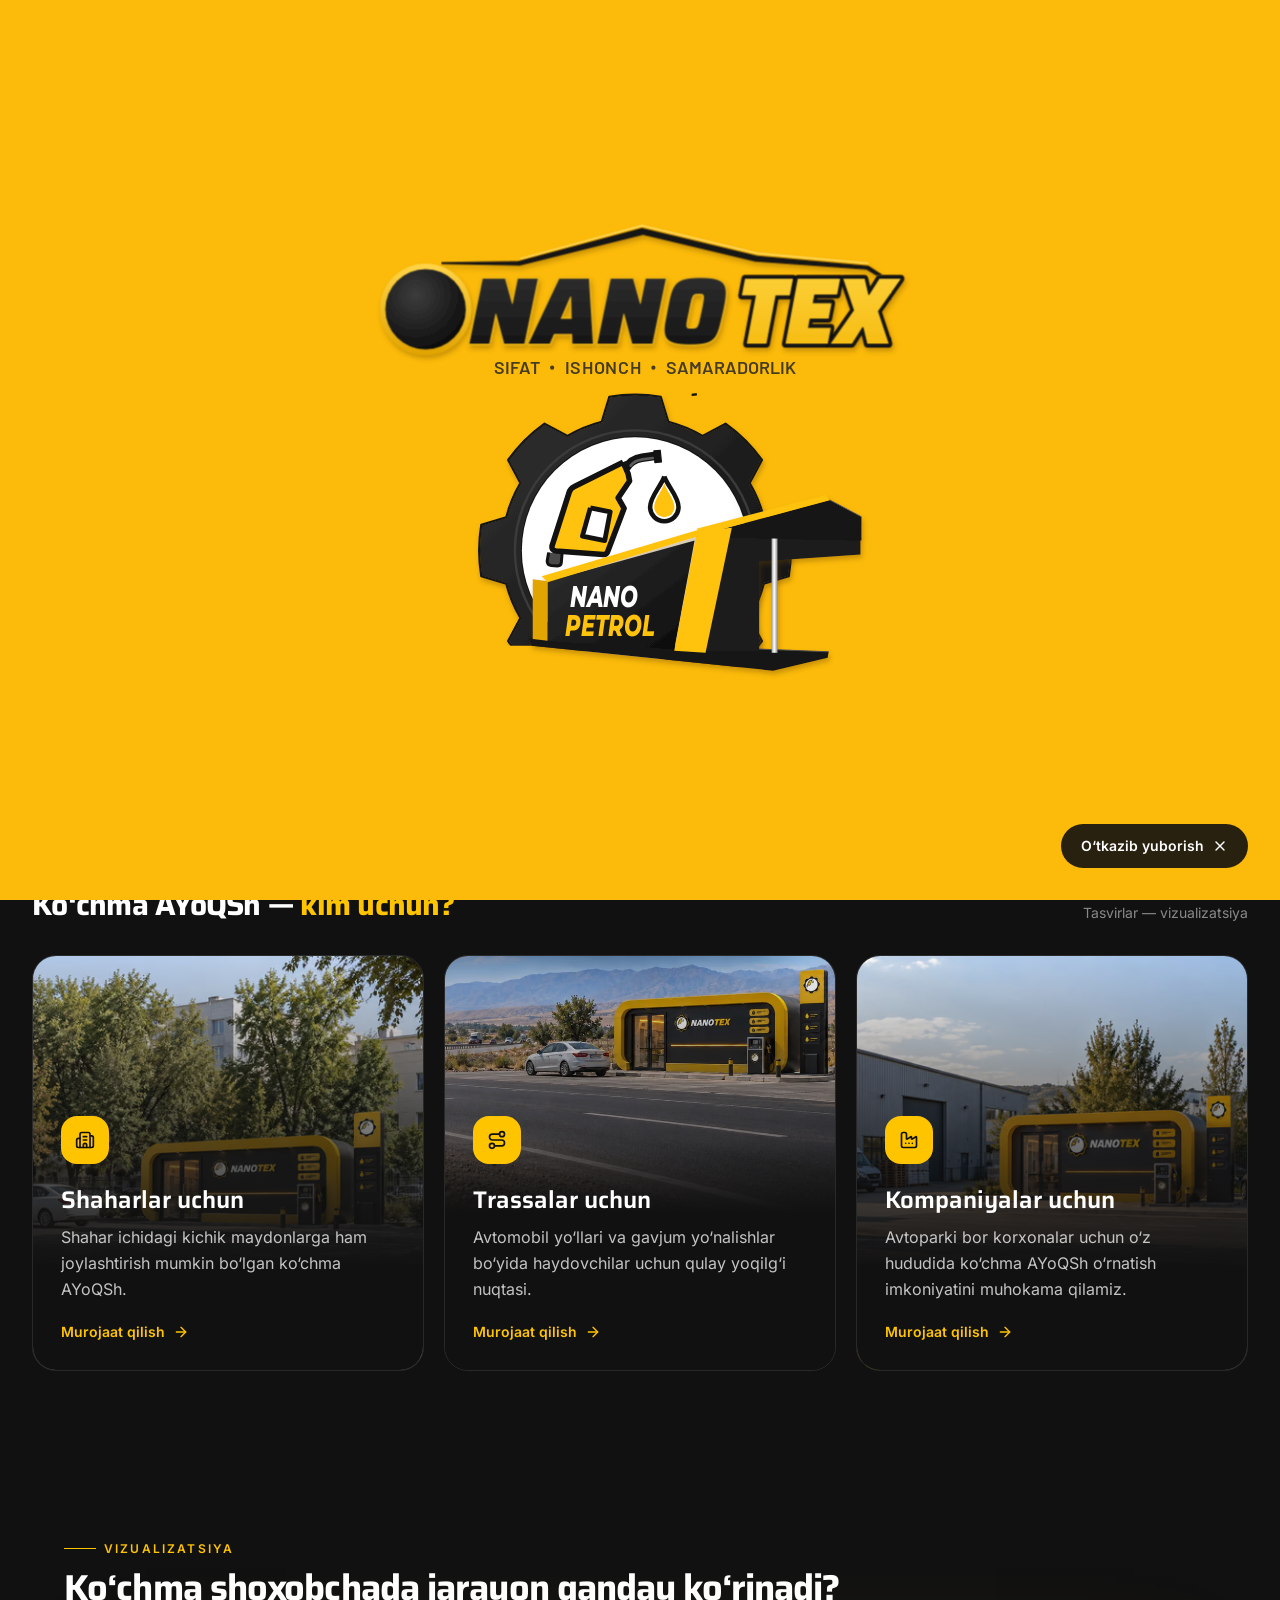
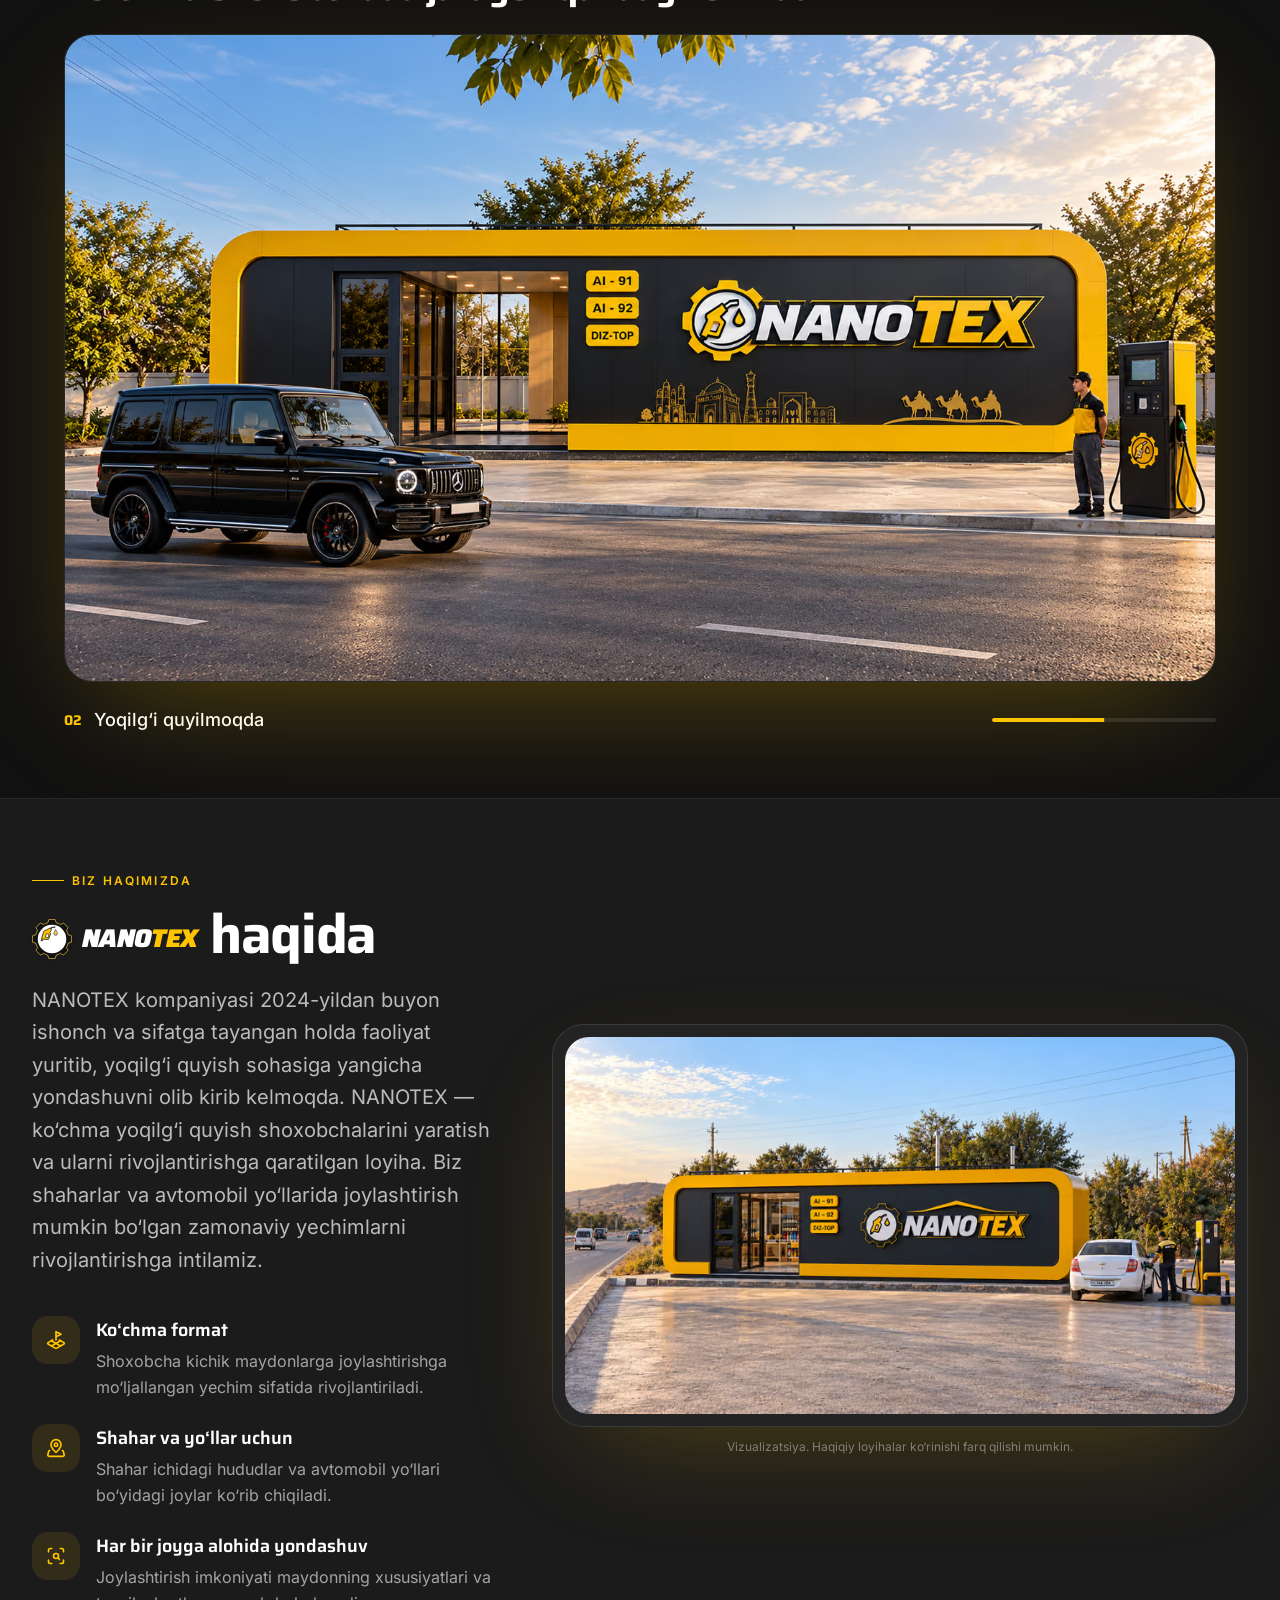
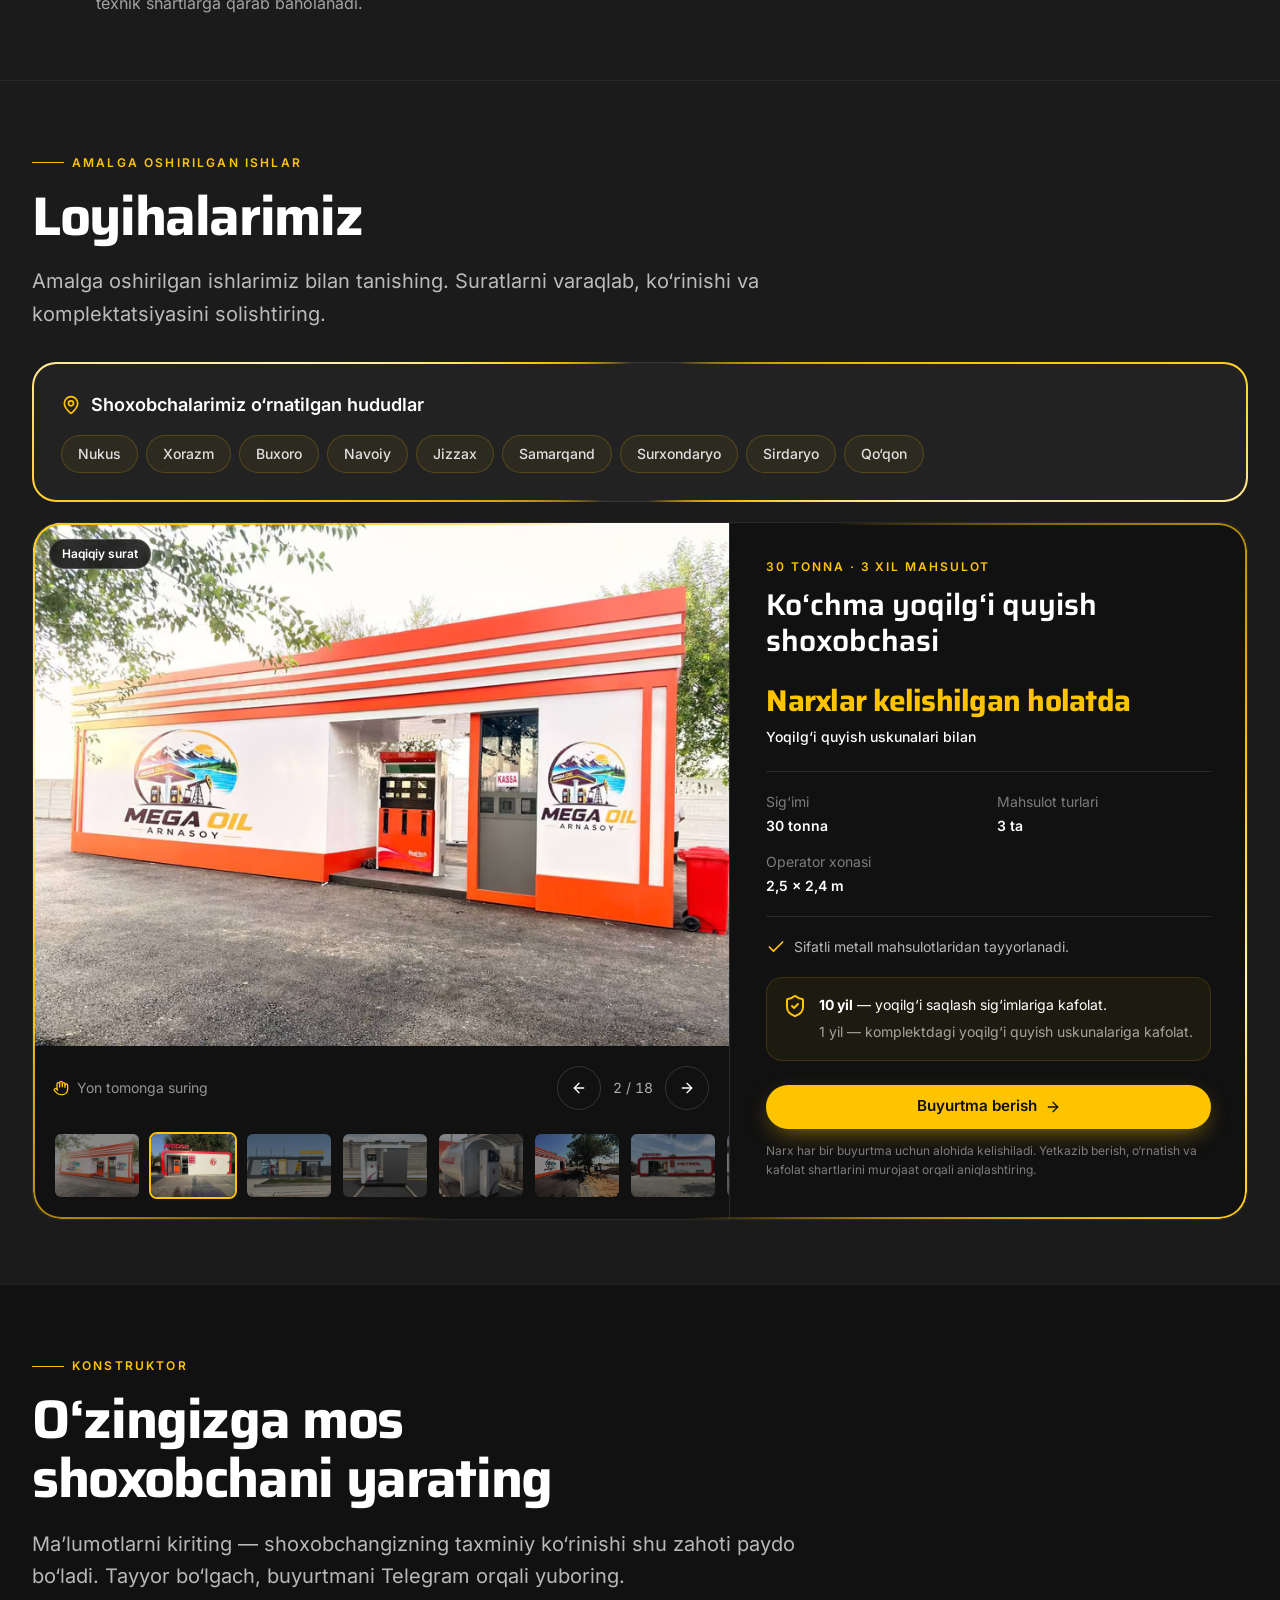
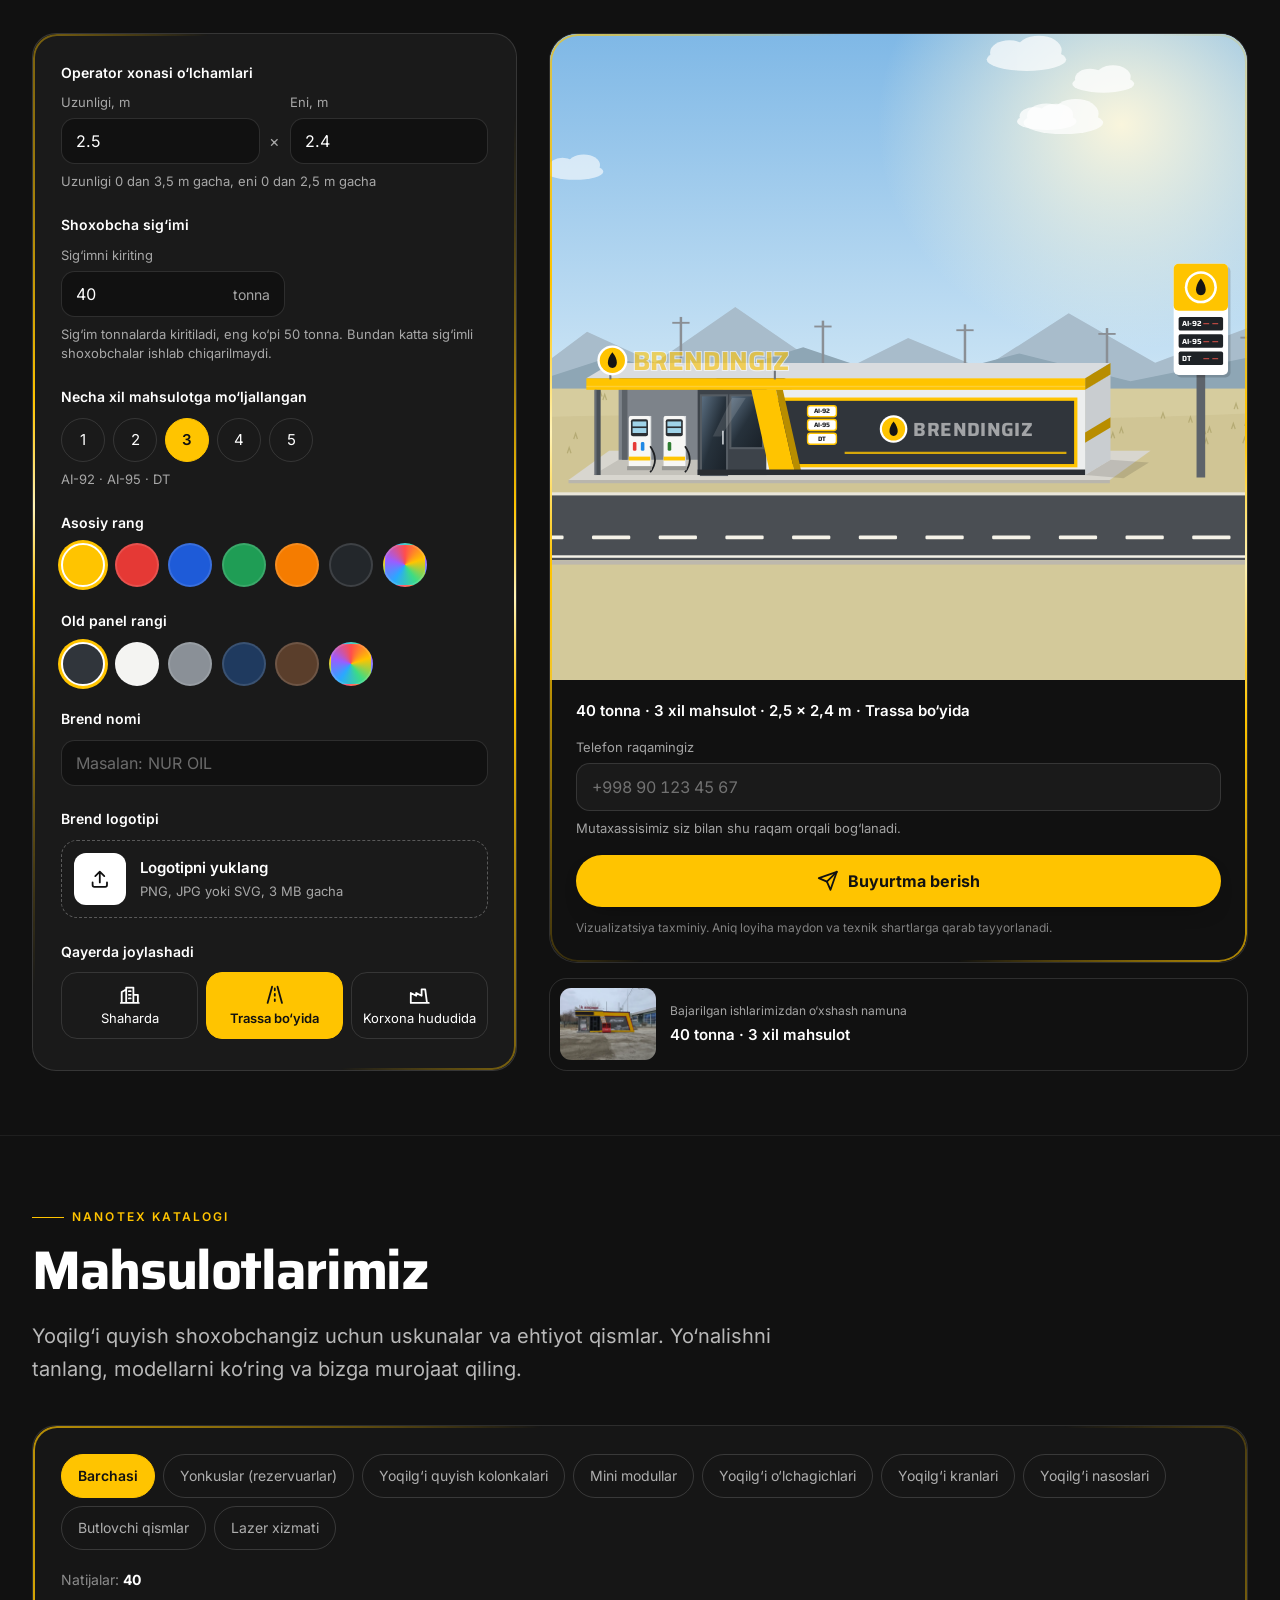
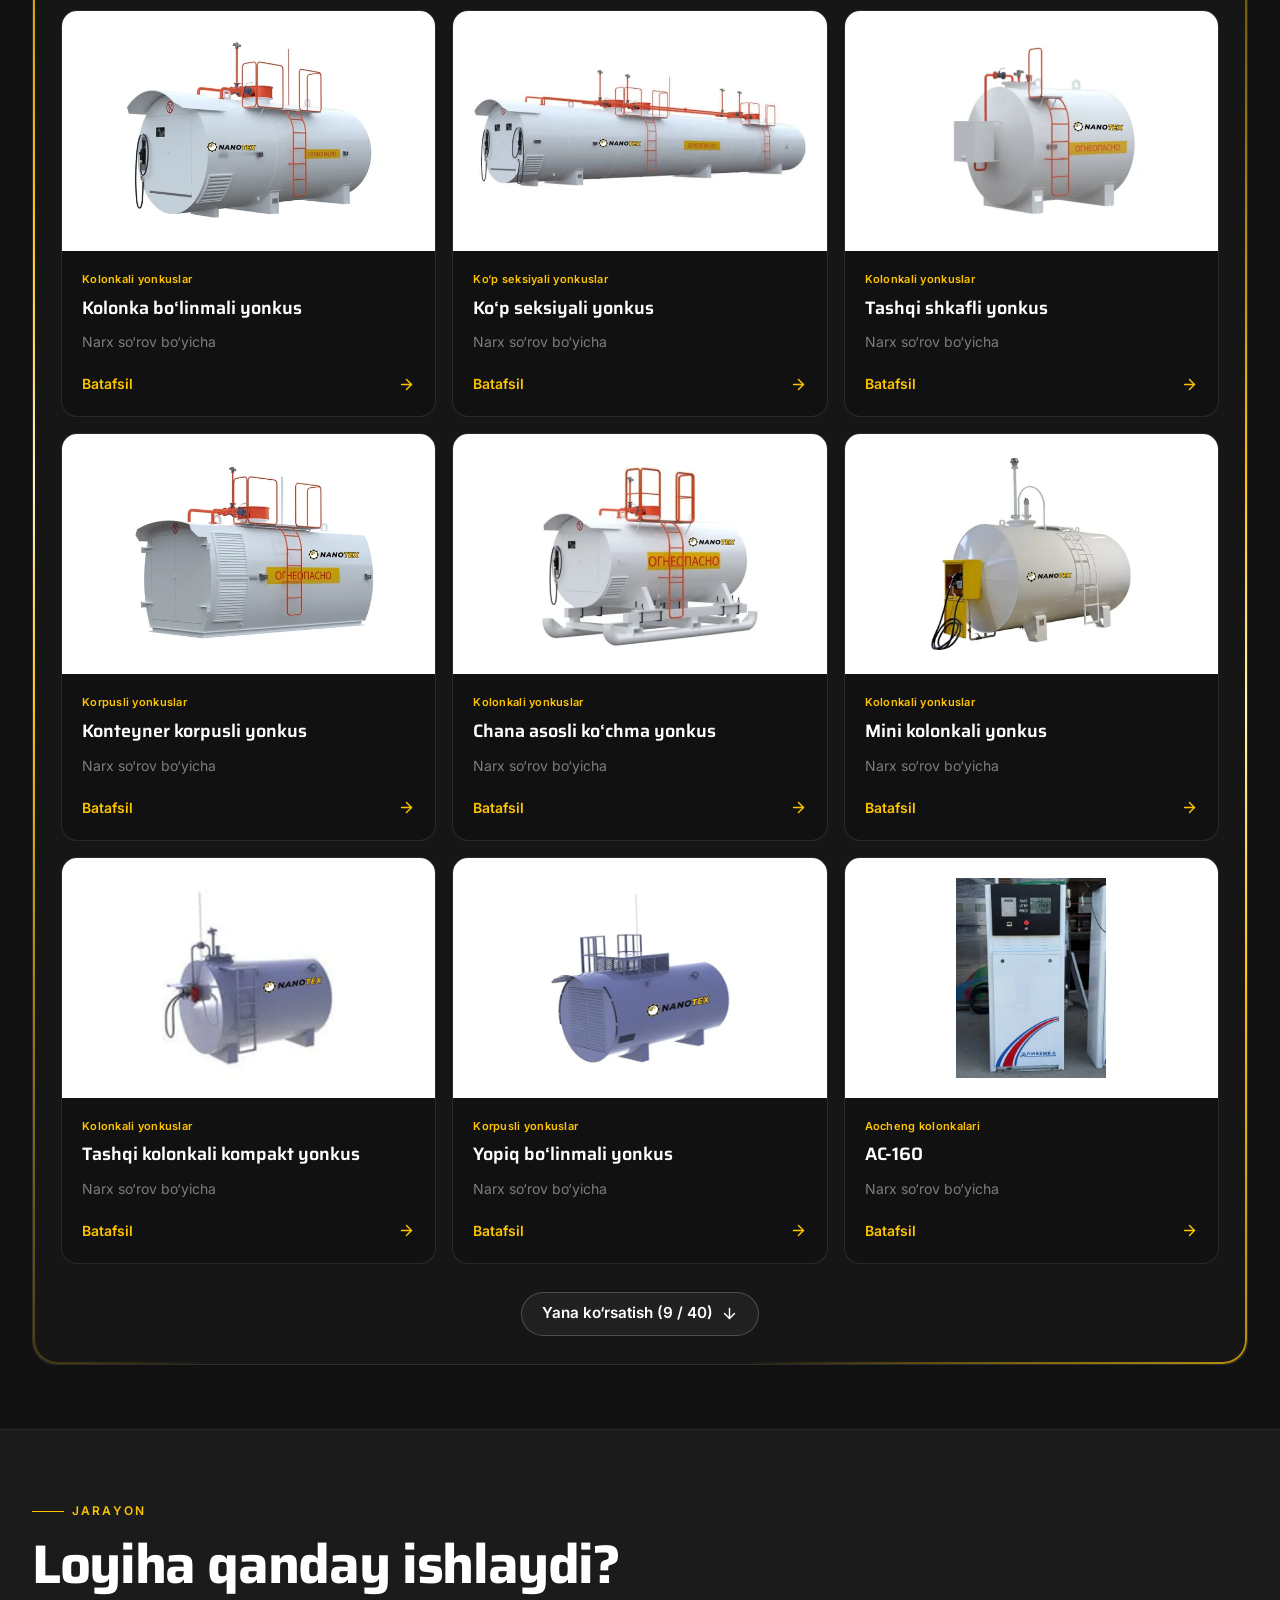
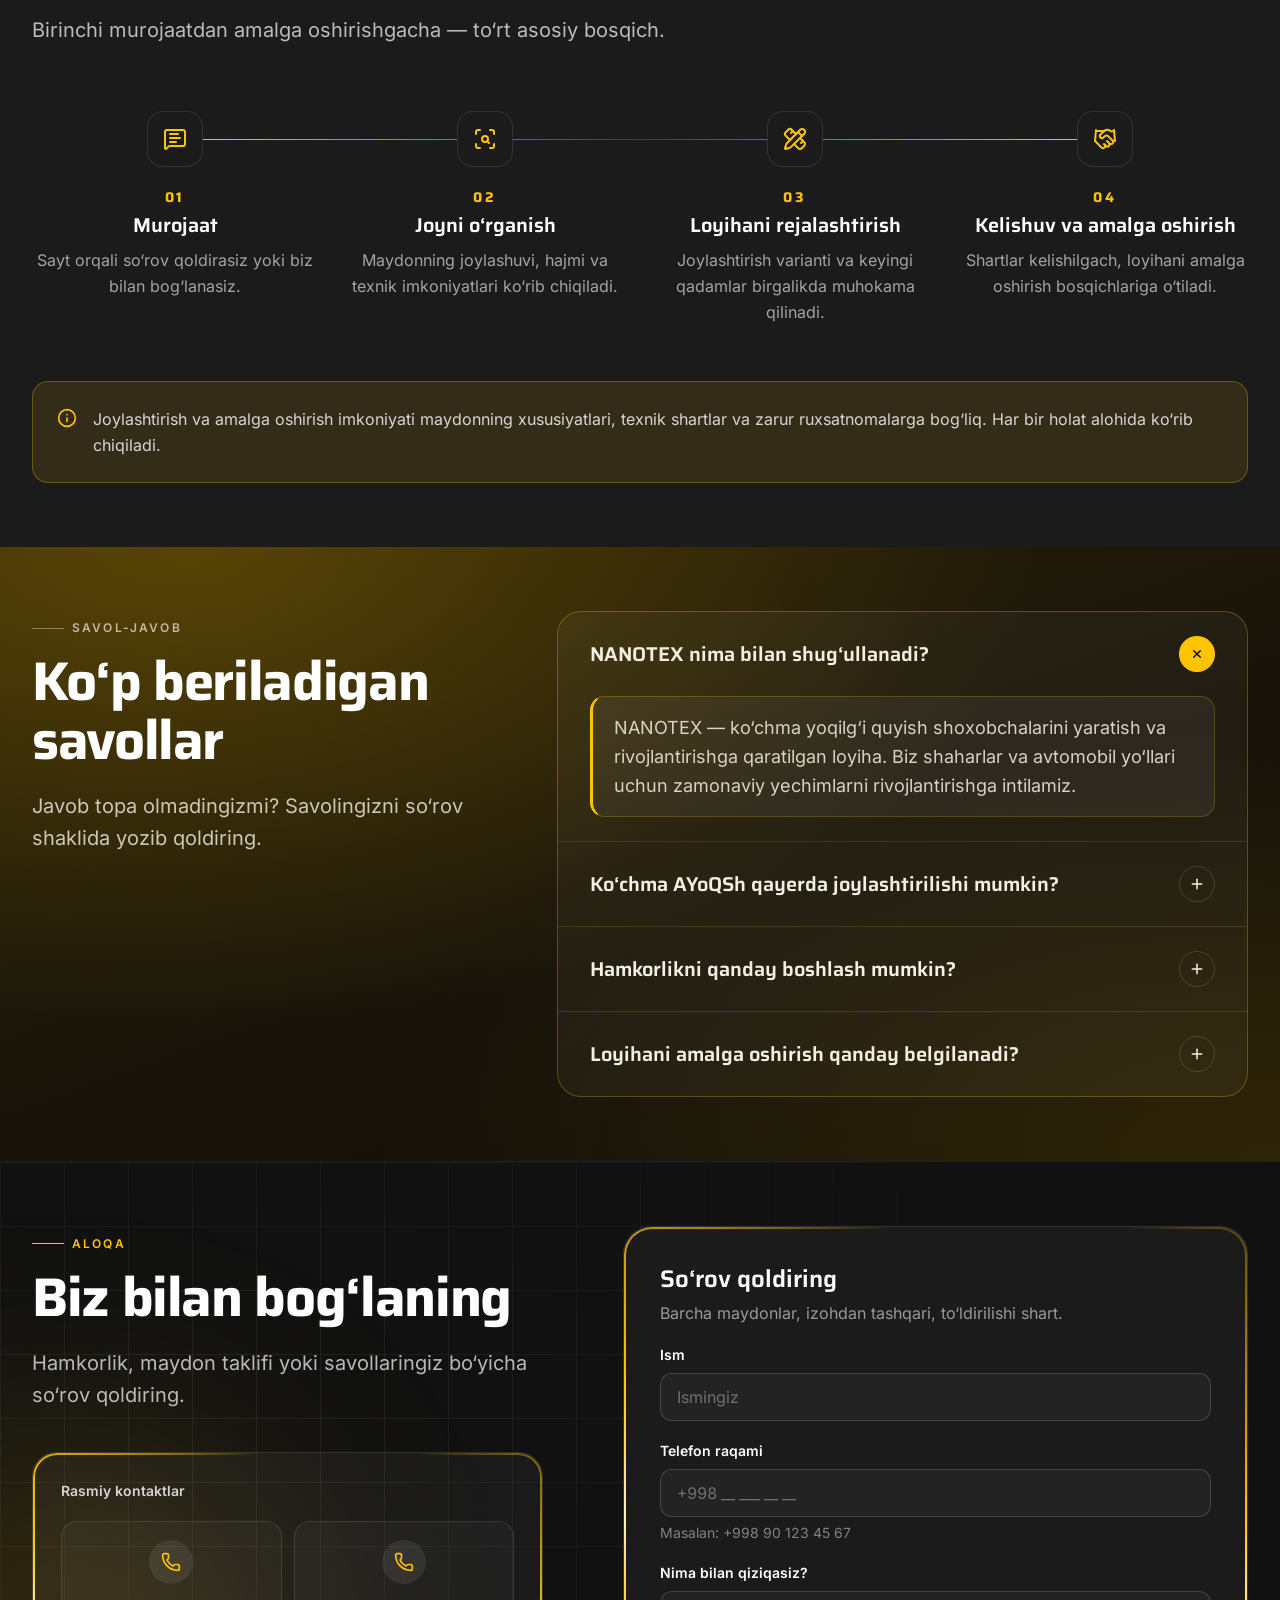
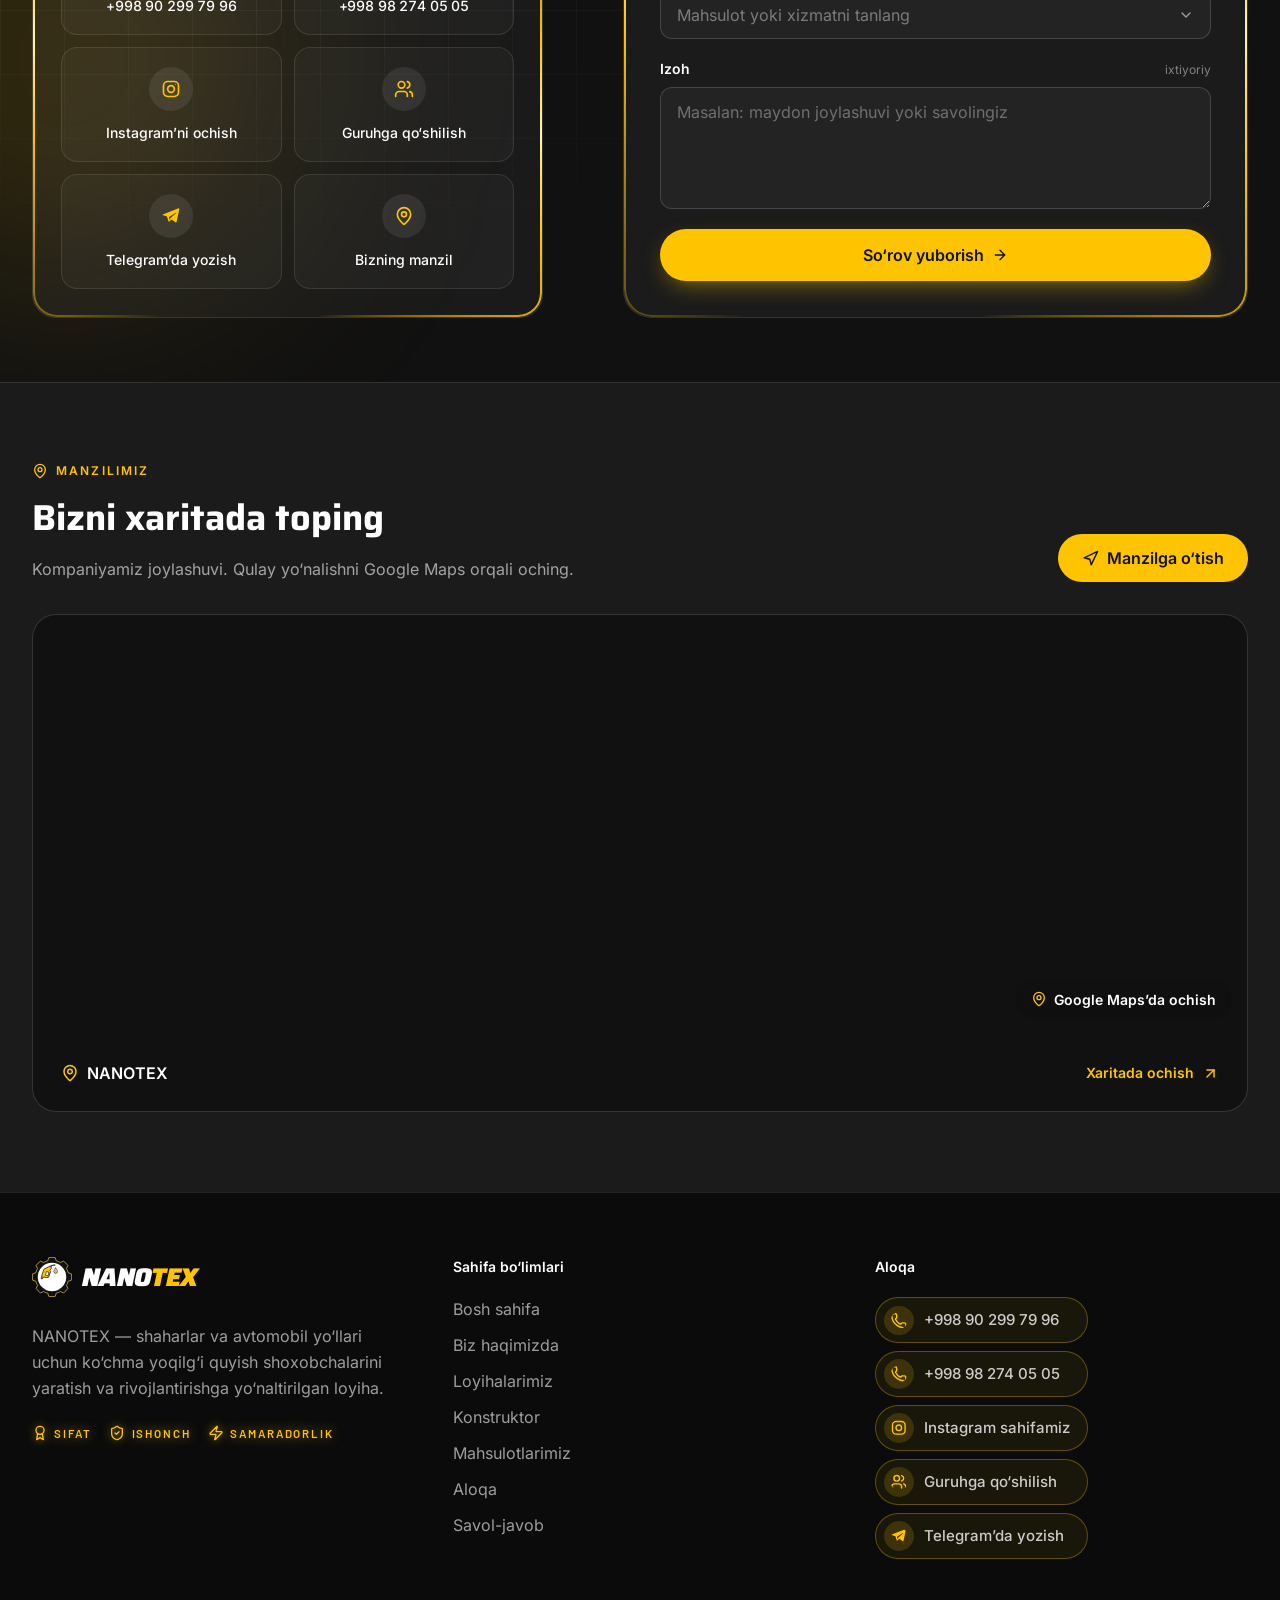
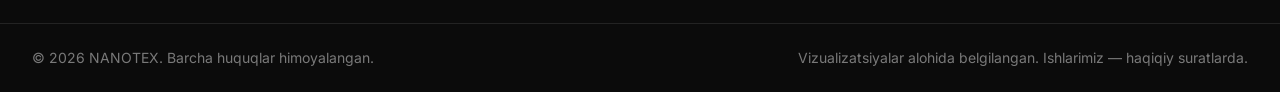
==== i18n/en.html @ 458a58d2 "SEO: Google va Yandex indeksatsiyasiga tayyorlash - ?lang=ru va ?lang=en serverdan o'z tilidagi sarl" ====
<!doctype html>
<!-- Avtomatik yaratilgan: node tools/build-i18n.mjs. Qo'lda tahrirlamang, index.html ni o'zgartiring. -->
<html lang="en" dir="ltr" prefix="og: https://ogp.me/ns# business: https://ogp.me/ns/business# place: https://ogp.me/ns/place#">
  <head>
    <!-- ===== Asosiy ===== -->
    <meta charset="UTF-8" />
    <meta name="viewport" content="width=device-width, initial-scale=1.0, viewport-fit=cover" />
    <meta http-equiv="X-UA-Compatible" content="IE=edge" />
    <meta http-equiv="content-language" content="en" />
    <title>Mobile Fuel Stations Manufacturer in Uzbekistan — NANOTEX</title>
    <meta name="description" content="NANOTEX builds mobile fuel stations up to 50 tonnes for cities, highways and businesses in Uzbekistan. Station configurator, equipment catalogue, partnerships." />
    <meta name="keywords" content="NANOTEX, ko‘chma AYoQSh, ko‘chma yoqilg‘i quyish shoxobchasi, mobil AZS, modul AZS, yoqilg‘i quyish shoxobchasi, benzin shoxobchasi, dizel yoqilg‘i, AYoQSh narxi, AYoQSh sotib olish, yoqilg‘i rezervuari, TRK, yoqilg‘i quyish kolonkasi, мобильная АЗС, модульная АЗС, контейнерная АЗС, передвижная АЗС, АЗС под ключ, топливный модуль, mobile fuel station, modular fuel station, containerized fuel station, Uzbekistan, O‘zbekiston, Узбекистан, Buxoro, Toshkent, Samarqand" />
    <meta name="author" content="NANOTEX" />
    <meta name="publisher" content="NANOTEX" />
    <meta name="copyright" content="NANOTEX" />
    <meta name="application-name" content="NANOTEX" />
    <meta name="generator" content="Vite" />
    <meta name="language" content="Uzbek, Russian, English" />
    <meta name="rating" content="general" />
    <meta name="referrer" content="strict-origin-when-cross-origin" />
    <meta name="color-scheme" content="dark light" />
    <meta name="theme-color" content="#111111" />
    <meta name="format-detection" content="telephone=yes" />
    <meta name="category" content="Industry, Fuel equipment" />
    <meta name="classification" content="Mobile fuel stations manufacturing" />
    <meta name="coverage" content="Uzbekistan" />
    <meta name="distribution" content="global" />
    <meta name="target" content="all" />
    <meta name="audience" content="all" />
    <meta name="revisit-after" content="7 days" />
    <meta name="subject" content="Mobile fuel stations manufacturing" />
    <meta name="topic" content="Mobile fuel stations" />
    <meta name="summary" content="NANOTEX manufactures mobile fuel stations up to 50 tonnes." />
    <meta name="abstract" content="Ko‘chma AYoQSh, мобильные АЗС, mobile fuel stations — NANOTEX, O‘zbekiston." />
    <meta name="owner" content="NANOTEX" />
    <meta name="designer" content="NANOTEX" />
    <meta name="pagename" content="NANOTEX" />
    <meta name="url" content="https://nanotexazs.uz/?lang=en" />
    <meta name="identifier-URL" content="https://nanotexazs.uz/?lang=en" />

    <!-- ===== Qidiruv robotlari ===== -->
    <meta name="robots" content="index, follow, max-image-preview:large, max-snippet:-1, max-video-preview:-1" />
    <meta name="googlebot" content="index, follow, max-image-preview:large, max-snippet:-1, max-video-preview:-1" />
    <meta name="bingbot" content="index, follow, max-image-preview:large, max-snippet:-1" />
    <meta name="yandex" content="index, follow" />
    <meta name="google" content="notranslate" />
    <!-- Search Console / Yandex Webmaster / Bing tasdiqlash kodlarini olgach shu yerga qo'ying:
    <meta name="google-site-verification" content="..." />
    <meta name="yandex-verification" content="..." />
    <meta name="msvalidate.01" content="..." />
    -->

    <!-- ===== Kanonik va til versiyalari (hreflang) ===== -->
    <link rel="canonical" href="https://nanotexazs.uz/?lang=en" />
    <link rel="alternate" hreflang="uz" href="https://nanotexazs.uz/" />
    <link rel="alternate" hreflang="uz-UZ" href="https://nanotexazs.uz/" />
    <link rel="alternate" hreflang="ru" href="https://nanotexazs.uz/?lang=ru" />
    <link rel="alternate" hreflang="ru-UZ" href="https://nanotexazs.uz/?lang=ru" />
    <link rel="alternate" hreflang="en" href="https://nanotexazs.uz/?lang=en" />
    <link rel="alternate" hreflang="x-default" href="https://nanotexazs.uz/" />
    <link rel="sitemap" type="application/xml" title="Sitemap" href="/sitemap.xml" />

    <!-- ===== Geo (manzil: Buxoro viloyati) ===== -->
    <meta name="geo.region" content="UZ-BU" />
    <meta name="geo.placename" content="Bukhara, Uzbekistan" />
    <meta name="geo.position" content="39.74082;64.457152" />
    <meta name="geo.country" content="UZ" />
    <meta name="ICBM" content="39.74082, 64.457152" />

    <!-- ===== Dublin Core ===== -->
    <meta name="DC.title" content="NANOTEX — ko‘chma yoqilg‘i quyish shoxobchalari" />
    <meta name="DC.description" content="NANOTEX — 50 tonnagacha ko‘chma yoqilg‘i quyish shoxobchalari ishlab chiqaruvchi kompaniya." />
    <meta name="DC.subject" content="ko‘chma AYoQSh; мобильная АЗС; mobile fuel station" />
    <meta name="DC.creator" content="NANOTEX" />
    <meta name="DC.publisher" content="NANOTEX" />
    <meta name="DC.language" content="en" />
    <meta name="DC.coverage" content="Uzbekistan" />
    <meta name="DC.type" content="Text" />
    <meta name="DC.format" content="text/html" />
    <meta name="DC.identifier" content="https://nanotexazs.uz/?lang=en" />
    <meta name="DC.rights" content="© NANOTEX" />
    <meta name="DC.date" content="2026-11-17" />

    <!-- ===== Open Graph (Telegram, Facebook, WhatsApp, LinkedIn) ===== -->
    <meta property="og:type" content="website" />
    <meta property="og:site_name" content="NANOTEX" />
    <meta property="og:title" content="NANOTEX — mobile fuel stations up to 50 tonnes" />
    <meta property="og:description" content="Mobile fuel stations for cities, highways and businesses. Start a partnership with NANOTEX." />
    <meta property="og:url" content="https://nanotexazs.uz/?lang=en" />
    <meta property="og:locale" content="en_US" />
    <meta property="og:locale:alternate" content="uz_UZ" />
    <meta property="og:locale:alternate" content="ru_RU" />
    <meta property="og:image" content="https://nanotexazs.uz/og.jpg" />
    <meta property="og:image:secure_url" content="https://nanotexazs.uz/og.jpg" />
    <meta property="og:image:type" content="image/jpeg" />
    <meta property="og:image:width" content="1200" />
    <meta property="og:image:height" content="630" />
    <meta property="og:image:alt" content="NANOTEX mobile fuel station" />
    <meta property="og:image" content="https://nanotexazs.uz/images/station-sunset-1600.webp" />
    <meta property="og:image:type" content="image/webp" />
    <meta property="og:image:alt" content="NANOTEX mobile fuel station" />
    <meta property="og:updated_time" content="2026-11-17T00:00:00+05:00" />
    <meta property="og:phone_number" content="+998902997996" />
    <meta property="og:locality" content="Bukhara" />
    <meta property="og:region" content="Bukhara Region" />
    <meta property="og:country-name" content="Uzbekistan" />
    <meta property="og:latitude" content="39.74082" />
    <meta property="og:longitude" content="64.457152" />
    <meta property="business:contact_data:locality" content="Bukhara" />
    <meta property="business:contact_data:region" content="Bukhara Region" />
    <meta property="business:contact_data:country_name" content="Uzbekistan" />
    <meta property="business:contact_data:phone_number" content="+998902997996" />
    <meta property="business:contact_data:website" content="https://nanotexazs.uz/" />
    <meta property="place:location:latitude" content="39.74082" />
    <meta property="place:location:longitude" content="64.457152" />

    <!-- ===== Twitter / X ===== -->
    <meta name="twitter:card" content="summary_large_image" />
    <meta name="twitter:title" content="NANOTEX — mobile fuel stations up to 50 tonnes" />
    <meta name="twitter:description" content="Mobile fuel stations for cities, highways and businesses. Start a partnership with NANOTEX." />
    <meta name="twitter:image" content="https://nanotexazs.uz/og.jpg" />
    <meta name="twitter:image:alt" content="NANOTEX mobile fuel station" />
    <meta name="twitter:url" content="https://nanotexazs.uz/?lang=en" />
    <meta name="twitter:domain" content="nanotexazs.uz" />
    <meta name="twitter:label1" content="Phone" />
    <meta name="twitter:data1" content="+998 90 299 79 96" />
    <meta name="twitter:label2" content="Regions" />
    <meta name="twitter:data2" content="Bukhara, Samarkand, Navoiy, Khorezm and more" />

    <!-- ===== Mobil qurilmalar va ikonkalar ===== -->
    <meta name="mobile-web-app-capable" content="yes" />
    <meta name="apple-mobile-web-app-capable" content="yes" />
    <meta name="apple-mobile-web-app-title" content="NANOTEX" />
    <meta name="apple-mobile-web-app-status-bar-style" content="black-translucent" />
    <meta name="msapplication-TileColor" content="#111111" />
    <meta name="msapplication-TileImage" content="/brand/nanotex-logo-original.jpg" />
    <meta name="msapplication-tap-highlight" content="no" />
    <meta name="HandheldFriendly" content="true" />
    <meta name="MobileOptimized" content="width" />
    <link rel="icon" href="/favicon.ico" sizes="48x48" />
    <link rel="icon" type="image/svg+xml" href="/favicon.svg" />
    <link rel="icon" type="image/png" sizes="192x192" href="/brand/icons/icon-192.png" />
    <link rel="apple-touch-icon" sizes="180x180" href="/brand/icons/apple-touch-icon.png" />
    <link rel="manifest" href="/site.webmanifest" />
    <link rel="image_src" href="https://nanotexazs.uz/og.jpg" />

    <!-- ===== Tuzilgan ma'lumotlar (Schema.org) ===== -->
    <script type="application/ld+json">
      {
        "@context": "https://schema.org",
        "@graph": [
          {
            "@type": ["Organization", "LocalBusiness"],
            "@id": "https://nanotexazs.uz/#organization",
            "name": "NANOTEX",
            "alternateName": ["NANOTEX AYoQSh", "NANOTEX АЗС", "Nanotex AZS"],
            "url": "https://nanotexazs.uz/",
            "logo": "https://nanotexazs.uz/brand/nanotex-logo-original.jpg",
            "image": "https://nanotexazs.uz/og.jpg",
            "slogan": "Sifat • Ishonch • Samaradorlik",
            "description": "NANOTEX — 50 tonnagacha ko‘chma yoqilg‘i quyish shoxobchalari (AYoQSh) ishlab chiqaruvchi kompaniya. Мобильные АЗС до 50 тонн. Mobile fuel stations up to 50 tonnes.",
            "foundingDate": "2024",
            "telephone": "+998902997996",
            "address": {
              "@type": "PostalAddress",
              "addressLocality": "Bukhara",
              "addressRegion": "Bukhara Region",
              "addressCountry": "UZ"
            },
            "geo": { "@type": "GeoCoordinates", "latitude": 39.74082, "longitude": 64.457152 },
            "hasMap": "https://www.google.com/maps/search/?api=1&query=39.74082,64.457152",
            "areaServed": [
              { "@type": "Country", "name": "Uzbekistan" },
              "Nukus", "Xorazm", "Buxoro", "Navoiy", "Jizzax", "Samarqand", "Surxondaryo", "Sirdaryo", "Qo‘qon"
            ],
            "knowsLanguage": ["uz", "ru", "en"],
            "contactPoint": [
              { "@type": "ContactPoint", "telephone": "+998902997996", "contactType": "sales", "areaServed": "UZ", "availableLanguage": ["Uzbek", "Russian"] },
              { "@type": "ContactPoint", "telephone": "+998982740505", "contactType": "customer service", "areaServed": "UZ", "availableLanguage": ["Uzbek", "Russian"] }
            ],
            "sameAs": ["https://www.instagram.com/nanotex_azs", "https://t.me/kuchmaAZS"],
            "makesOffer": {
              "@type": "Offer",
              "itemOffered": {
                "@type": "Product",
                "name": "Ko‘chma yoqilg‘i quyish shoxobchasi (AYoQSh) / Мобильная АЗС / Mobile fuel station",
                "brand": { "@type": "Brand", "name": "NANOTEX" },
                "category": "Mobile fuel stations",
                "image": "https://nanotexazs.uz/og.jpg"
              }
            }
          },
          {
            "@type": "WebSite",
            "@id": "https://nanotexazs.uz/#website",
            "url": "https://nanotexazs.uz/",
            "name": "NANOTEX",
            "inLanguage": ["uz", "ru", "en"],
            "publisher": { "@id": "https://nanotexazs.uz/#organization" }
          },
          {
            "@type": "WebPage",
            "@id": "https://nanotexazs.uz/?lang=en#webpage",
            "url": "https://nanotexazs.uz/?lang=en",
            "name": "Mobile fuel stations manufacturer — NANOTEX",
            "inLanguage": "en",
            "isPartOf": { "@id": "https://nanotexazs.uz/#website" },
            "about": { "@id": "https://nanotexazs.uz/#organization" },
            "primaryImageOfPage": "https://nanotexazs.uz/og.jpg"
          },
          {
            "@type": "FAQPage",
            "@id": "https://nanotexazs.uz/?lang=en#faq",
            "inLanguage": "en",
            "mainEntity": [
              { "@type": "Question", "name": "What does NANOTEX do?", "acceptedAnswer": { "@type": "Answer", "text": "NANOTEX is a project focused on creating and developing mobile fuel stations. We aim to develop modern solutions for cities and highways." } },
              { "@type": "Question", "name": "Where can a mobile fuel station be placed?", "acceptedAnswer": { "@type": "Answer", "text": "Plots in cities and along highways can be considered. The exact site is assessed based on the plot’s characteristics, technical conditions and the required permits." } },
              { "@type": "Question", "name": "How can I start a partnership?", "acceptedAnswer": { "@type": "Answer", "text": "Leave a request using the form at the bottom of the page: enter your name, phone number and area of interest. Once we have reviewed your request, we will get in touch." } },
              { "@type": "Question", "name": "How is project delivery determined?", "acceptedAnswer": { "@type": "Answer", "text": "Each project is reviewed individually: the site is assessed, technical conditions and required permits are clarified, and then the parties agree on the terms. Prices, timelines and other terms are not fixed in advance — they are discussed case by case." } }
            ]
          }
        ]
      }
    </script>

    <!-- ===== Tanlangan tilga qarab meta teglarni moslash (?lang=uz|ru|en) ===== -->
    <script>
      (function () {
        var BASE = 'https://nanotexazs.uz/';
        var SEO = {
          uz: {
            url: BASE, locale: 'uz_UZ',
            title: 'Ko‘chma AYoQSh ishlab chiqarish — NANOTEX | 50 tonnagacha',
            desc: 'NANOTEX — 50 tonnagacha ko‘chma yoqilg‘i quyish shoxobchalari (AYoQSh) ishlab chiqaradi: shahar, avtomobil yo‘llari va korxonalar uchun. Konstruktor, katalog, hamkorlik.',
            ogTitle: 'NANOTEX — ko‘chma AYoQSh ishlab chiqarish, 50 tonnagacha',
            ogDesc: 'Shaharlar, avtomobil yo‘llari va korxonalar uchun ko‘chma yoqilg‘i quyish shoxobchalari. NANOTEX bilan hamkorlik qiling.',
            alt: 'NANOTEX ko‘chma yoqilg‘i quyish shoxobchasi'
          },
          ru: {
            url: BASE + '?lang=ru', locale: 'ru_RU',
            title: 'Мобильные АЗС под ключ — производство NANOTEX до 50 тонн',
            desc: 'NANOTEX производит мобильные АЗС до 50 тонн для городов, трасс и предприятий Узбекистана. Конструктор станции, каталог оборудования, сотрудничество.',
            ogTitle: 'NANOTEX — производство мобильных АЗС до 50 тонн',
            ogDesc: 'Мобильные автозаправочные станции для городов, трасс и предприятий. Начните сотрудничество с NANOTEX.',
            alt: 'Мобильная АЗС NANOTEX'
          },
          en: {
            url: BASE + '?lang=en', locale: 'en_US',
            title: 'Mobile Fuel Stations Manufacturer in Uzbekistan — NANOTEX',
            desc: 'NANOTEX builds mobile fuel stations up to 50 tonnes for cities, highways and businesses in Uzbekistan. Station configurator, equipment catalogue, partnerships.',
            ogTitle: 'NANOTEX — mobile fuel stations up to 50 tonnes',
            ogDesc: 'Mobile fuel stations for cities, highways and businesses. Start a partnership with NANOTEX.',
            alt: 'NANOTEX mobile fuel station'
          }
        };
        function set(sel, attr, val) {
          var els = document.querySelectorAll(sel);
          for (var i = 0; i < els.length; i++) els[i].setAttribute(attr, val);
        }
        function apply(lang) {
          var s = SEO[lang] || SEO.uz;
          if (document.title !== s.title) document.title = s.title;
          set('meta[name="description"]', 'content', s.desc);
          set('meta[http-equiv="content-language"]', 'content', lang);
          set('meta[name="DC.language"]', 'content', lang);
          set('link[rel="canonical"]', 'href', s.url);
          set('meta[property="og:url"],meta[name="twitter:url"]', 'content', s.url);
          set('meta[property="og:title"],meta[name="twitter:title"]', 'content', s.ogTitle);
          set('meta[property="og:description"],meta[name="twitter:description"]', 'content', s.ogDesc);
          set('meta[property="og:image:alt"],meta[name="twitter:image:alt"]', 'content', s.alt);
          set('meta[property="og:locale"]', 'content', s.locale);
          var others = ['uz_UZ', 'ru_RU', 'en_US'].filter(function (l) { return l !== s.locale; });
          var alts = document.querySelectorAll('meta[property="og:locale:alternate"]');
          for (var i = 0; i < alts.length; i++) alts[i].setAttribute('content', others[i] || '');
        }
        var lang = new URLSearchParams(location.search).get('lang');
        if (!SEO[lang]) {
          try { lang = localStorage.getItem('nanotex:lang'); } catch (e) {}
        }
        if (!SEO[lang]) lang = 'uz';
        document.documentElement.lang = lang;
        apply(lang);
        // Sayt ichida til almashtirilganda ham meta teglar yangilanadi
        new MutationObserver(function () {
          apply(document.documentElement.lang);
        }).observe(document.documentElement, { attributes: true, attributeFilter: ['lang'] });
      })();
    </script>

    <script type="module" crossorigin src="/assets/index-Cat5OnHP.js"></script>
    <link rel="stylesheet" crossorigin href="/assets/index-Da23pw7E.css">
    <link rel="stylesheet" href="/assets/nanotex-theme.css">
    <link rel="stylesheet" href="/assets/nt-configurator.css">
    <script type="module" src="/assets/nt-configurator.js"></script>
    <link rel="stylesheet" href="/assets/nt-float.css">
    <script defer src="/assets/nt-float.js"></script>
    <script>
      // 08:00–20:00 kunduzgi rejim, 20:00–08:00 tungi rejim.
      // Qo'lda tanlangan rejim keyingi 08:00 yoki 20:00 gacha amal qiladi.
      var h = new Date().getHours();
      var theme = h >= 8 && h < 20 ? 'light' : 'dark';
      try {
        var manual = JSON.parse(localStorage.getItem('nanotex:theme') || 'null');
        if (manual && Date.now() < manual.until) theme = manual.theme;
      } catch (e) {}
      if (theme === 'light') {
        document.documentElement.classList.add('light');
        document.querySelector('meta[name="theme-color"]').setAttribute('content', '#f6f5f1');
      }
    </script>
  </head>
  <body>
    <noscript>
      <h1>NANOTEX — mobile fuel stations</h1>
      <p>NANOTEX builds mobile fuel stations up to 50 tonnes for cities, highways and businesses. Phone: <a href="tel:+998902997996">+998 90 299 79 96</a>, <a href="tel:+998982740505">+998 98 274 05 05</a>.</p>
      <p>NANOTEX производит мобильные АЗС до 50 тонн. NANOTEX builds mobile fuel stations up to 50 tonnes.</p>
      <p>Please enable JavaScript in your browser to use the full website.</p>
    </noscript>
    <div id="root"></div>
  </body>
</html>
---- assets/index-Da23pw7E.css ----
@font-face{font-family:Inter Variable;font-style:normal;font-display:swap;font-weight:100 900;src:url(/assets/inter-cyrillic-ext-wght-normal-BOeWTOD4.woff2)format("woff2-variations");unicode-range:U+460-52F,U+1C80-1C8A,U+20B4,U+2DE0-2DFF,U+A640-A69F,U+FE2E-FE2F}@font-face{font-family:Inter Variable;font-style:normal;font-display:swap;font-weight:100 900;src:url(/assets/inter-cyrillic-wght-normal-DqGufNeO.woff2)format("woff2-variations");unicode-range:U+301,U+400-45F,U+490-491,U+4B0-4B1,U+2116}@font-face{font-family:Inter Variable;font-style:normal;font-display:swap;font-weight:100 900;src:url(/assets/inter-greek-ext-wght-normal-DlzME5K_.woff2)format("woff2-variations");unicode-range:U+1F??}@font-face{font-family:Inter Variable;font-style:normal;font-display:swap;font-weight:100 900;src:url(/assets/inter-greek-wght-normal-CkhJZR-_.woff2)format("woff2-variations");unicode-range:U+370-377,U+37A-37F,U+384-38A,U+38C,U+38E-3A1,U+3A3-3FF}@font-face{font-family:Inter Variable;font-style:normal;font-display:swap;font-weight:100 900;src:url(/assets/inter-vietnamese-wght-normal-CBcvBZtf.woff2)format("woff2-variations");unicode-range:U+102-103,U+110-111,U+128-129,U+168-169,U+1A0-1A1,U+1AF-1B0,U+300-301,U+303-304,U+308-309,U+323,U+329,U+1EA0-1EF9,U+20AB}@font-face{font-family:Inter Variable;font-style:normal;font-display:swap;font-weight:100 900;src:url(/assets/inter-latin-ext-wght-normal-DO1Apj_S.woff2)format("woff2-variations");unicode-range:U+100-2BA,U+2BD-2C5,U+2C7-2CC,U+2CE-2D7,U+2DD-2FF,U+304,U+308,U+329,U+1D00-1DBF,U+1E00-1E9F,U+1EF2-1EFF,U+2020,U+20A0-20AB,U+20AD-20C0,U+2113,U+2C60-2C7F,U+A720-A7FF}@font-face{font-family:Inter Variable;font-style:normal;font-display:swap;font-weight:100 900;src:url(/assets/inter-latin-wght-normal-Dx4kXJAl.woff2)format("woff2-variations");unicode-range:U+??,U+131,U+152-153,U+2BB-2BC,U+2C6,U+2DA,U+2DC,U+304,U+308,U+329,U+2000-206F,U+20AC,U+2122,U+2191,U+2193,U+2212,U+2215,U+FEFF,U+FFFD}@font-face{font-family:Saira;font-style:normal;font-display:swap;font-weight:600;src:url(/assets/saira-vietnamese-600-normal-D5gszP3k.woff2)format("woff2"),url(/assets/saira-vietnamese-600-normal-BXtbQ9YO.woff)format("woff");unicode-range:U+102-103,U+110-111,U+128-129,U+168-169,U+1A0-1A1,U+1AF-1B0,U+300-301,U+303-304,U+308-309,U+323,U+329,U+1EA0-1EF9,U+20AB}@font-face{font-family:Saira;font-style:normal;font-display:swap;font-weight:600;src:url(/assets/saira-latin-ext-600-normal-BDLPjVgT.woff2)format("woff2"),url(/assets/saira-latin-ext-600-normal-DVm3eXEL.woff)format("woff");unicode-range:U+100-2BA,U+2BD-2C5,U+2C7-2CC,U+2CE-2D7,U+2DD-2FF,U+304,U+308,U+329,U+1D00-1DBF,U+1E00-1E9F,U+1EF2-1EFF,U+2020,U+20A0-20AB,U+20AD-20C0,U+2113,U+2C60-2C7F,U+A720-A7FF}@font-face{font-family:Saira;font-style:normal;font-display:swap;font-weight:600;src:url(/assets/saira-latin-600-normal-DYxBFP1f.woff2)format("woff2"),url(/assets/saira-latin-600-normal-DF-o6wW3.woff)format("woff");unicode-range:U+??,U+131,U+152-153,U+2BB-2BC,U+2C6,U+2DA,U+2DC,U+304,U+308,U+329,U+2000-206F,U+20AC,U+2122,U+2191,U+2193,U+2212,U+2215,U+FEFF,U+FFFD}@font-face{font-family:Saira;font-style:normal;font-display:swap;font-weight:700;src:url(/assets/saira-vietnamese-700-normal-ChF51jJ6.woff2)format("woff2"),url(/assets/saira-vietnamese-700-normal-rQjWTXlX.woff)format("woff");unicode-range:U+102-103,U+110-111,U+128-129,U+168-169,U+1A0-1A1,U+1AF-1B0,U+300-301,U+303-304,U+308-309,U+323,U+329,U+1EA0-1EF9,U+20AB}@font-face{font-family:Saira;font-style:normal;font-display:swap;font-weight:700;src:url(/assets/saira-latin-ext-700-normal-kJsnFdG-.woff2)format("woff2"),url(/assets/saira-latin-ext-700-normal-CrEf6OXZ.woff)format("woff");unicode-range:U+100-2BA,U+2BD-2C5,U+2C7-2CC,U+2CE-2D7,U+2DD-2FF,U+304,U+308,U+329,U+1D00-1DBF,U+1E00-1E9F,U+1EF2-1EFF,U+2020,U+20A0-20AB,U+20AD-20C0,U+2113,U+2C60-2C7F,U+A720-A7FF}@font-face{font-family:Saira;font-style:normal;font-display:swap;font-weight:700;src:url(/assets/saira-latin-700-normal-CObqxJsW.woff2)format("woff2"),url(/assets/saira-latin-700-normal-CWqLIJDh.woff)format("woff");unicode-range:U+??,U+131,U+152-153,U+2BB-2BC,U+2C6,U+2DA,U+2DC,U+304,U+308,U+329,U+2000-206F,U+20AC,U+2122,U+2191,U+2193,U+2212,U+2215,U+FEFF,U+FFFD}@font-face{font-family:Saira;font-style:italic;font-display:swap;font-weight:900;src:url(/assets/saira-vietnamese-900-italic-Djf_14Dl.woff2)format("woff2"),url(/assets/saira-vietnamese-900-italic-oXNKGPjU.woff)format("woff");unicode-range:U+102-103,U+110-111,U+128-129,U+168-169,U+1A0-1A1,U+1AF-1B0,U+300-301,U+303-304,U+308-309,U+323,U+329,U+1EA0-1EF9,U+20AB}@font-face{font-family:Saira;font-style:italic;font-display:swap;font-weight:900;src:url(/assets/saira-latin-ext-900-italic-suwr0vd6.woff2)format("woff2"),url(/assets/saira-latin-ext-900-italic-Bzs0LSgq.woff)format("woff");unicode-range:U+100-2BA,U+2BD-2C5,U+2C7-2CC,U+2CE-2D7,U+2DD-2FF,U+304,U+308,U+329,U+1D00-1DBF,U+1E00-1E9F,U+1EF2-1EFF,U+2020,U+20A0-20AB,U+20AD-20C0,U+2113,U+2C60-2C7F,U+A720-A7FF}@font-face{font-family:Saira;font-style:italic;font-display:swap;font-weight:900;src:url(/assets/saira-latin-900-italic-PuJZjIdE.woff2)format("woff2"),url(/assets/saira-latin-900-italic-CvKWmJav.woff)format("woff");unicode-range:U+??,U+131,U+152-153,U+2BB-2BC,U+2C6,U+2DA,U+2DC,U+304,U+308,U+329,U+2000-206F,U+20AC,U+2122,U+2191,U+2193,U+2212,U+2215,U+FEFF,U+FFFD}@font-face{font-family:Barlow;font-style:normal;font-display:swap;font-weight:600;src:url(/assets/barlow-vietnamese-600-normal-DcjprdFV.woff2)format("woff2"),url(/assets/barlow-vietnamese-600-normal-CA_GiK2e.woff)format("woff");unicode-range:U+102-103,U+110-111,U+128-129,U+168-169,U+1A0-1A1,U+1AF-1B0,U+300-301,U+303-304,U+308-309,U+323,U+329,U+1EA0-1EF9,U+20AB}@font-face{font-family:Barlow;font-style:normal;font-display:swap;font-weight:600;src:url(/assets/barlow-latin-ext-600-normal-B8NK_A3D.woff2)format("woff2"),url(/assets/barlow-latin-ext-600-normal-DMVRjfRT.woff)format("woff");unicode-range:U+100-2BA,U+2BD-2C5,U+2C7-2CC,U+2CE-2D7,U+2DD-2FF,U+304,U+308,U+329,U+1D00-1DBF,U+1E00-1E9F,U+1EF2-1EFF,U+2020,U+20A0-20AB,U+20AD-20C0,U+2113,U+2C60-2C7F,U+A720-A7FF}@font-face{font-family:Barlow;font-style:normal;font-display:swap;font-weight:600;src:url(/assets/barlow-latin-600-normal-DILqtrty.woff2)format("woff2"),url(/assets/barlow-latin-600-normal-CNwfPWQD.woff)format("woff");unicode-range:U+??,U+131,U+152-153,U+2BB-2BC,U+2C6,U+2DA,U+2DC,U+304,U+308,U+329,U+2000-206F,U+20AC,U+2122,U+2191,U+2193,U+2212,U+2215,U+FEFF,U+FFFD}@font-face{font-family:Montserrat;font-style:italic;font-display:swap;font-weight:800;src:url(/assets/montserrat-cyrillic-ext-800-italic-t3M4Y8O1.woff2)format("woff2"),url(/assets/montserrat-cyrillic-ext-800-italic-ISwQCQvJ.woff)format("woff");unicode-range:U+460-52F,U+1C80-1C8A,U+20B4,U+2DE0-2DFF,U+A640-A69F,U+FE2E-FE2F}@font-face{font-family:Montserrat;font-style:italic;font-display:swap;font-weight:800;src:url(/assets/montserrat-cyrillic-800-italic-Dt2y25yO.woff2)format("woff2"),url(/assets/montserrat-cyrillic-800-italic-Cpx5dx0S.woff)format("woff");unicode-range:U+301,U+400-45F,U+490-491,U+4B0-4B1,U+2116}@font-face{font-family:Montserrat;font-style:italic;font-display:swap;font-weight:800;src:url(/assets/montserrat-vietnamese-800-italic-BC8uifLA.woff2)format("woff2"),url(/assets/montserrat-vietnamese-800-italic-BdG6-4mc.woff)format("woff");unicode-range:U+102-103,U+110-111,U+128-129,U+168-169,U+1A0-1A1,U+1AF-1B0,U+300-301,U+303-304,U+308-309,U+323,U+329,U+1EA0-1EF9,U+20AB}@font-face{font-family:Montserrat;font-style:italic;font-display:swap;font-weight:800;src:url(/assets/montserrat-latin-ext-800-italic-PmsBoPC7.woff2)format("woff2"),url(/assets/montserrat-latin-ext-800-italic--289PRiq.woff)format("woff");unicode-range:U+100-2BA,U+2BD-2C5,U+2C7-2CC,U+2CE-2D7,U+2DD-2FF,U+304,U+308,U+329,U+1D00-1DBF,U+1E00-1E9F,U+1EF2-1EFF,U+2020,U+20A0-20AB,U+20AD-20C0,U+2113,U+2C60-2C7F,U+A720-A7FF}@font-face{font-family:Montserrat;font-style:italic;font-display:swap;font-weight:800;src:url(/assets/montserrat-latin-800-italic-DyMN9dWi.woff2)format("woff2"),url(/assets/montserrat-latin-800-italic-9p4-1b3s.woff)format("woff");unicode-range:U+??,U+131,U+152-153,U+2BB-2BC,U+2C6,U+2DA,U+2DC,U+304,U+308,U+329,U+2000-206F,U+20AC,U+2122,U+2191,U+2193,U+2212,U+2215,U+FEFF,U+FFFD}@layer properties{@supports (((-webkit-hyphens:none)) and (not (margin-trim:inline))) or ((-moz-orient:inline) and (not (color:rgb(from red r g b)))){*,:before,:after,::backdrop{--tw-translate-x:0;--tw-translate-y:0;--tw-translate-z:0;--tw-rotate-x:initial;--tw-rotate-y:initial;--tw-rotate-z:initial;--tw-skew-x:initial;--tw-skew-y:initial;--tw-pan-x:initial;--tw-pan-y:initial;--tw-pinch-zoom:initial;--tw-scroll-snap-strictness:proximity;--tw-space-y-reverse:0;--tw-divide-y-reverse:0;--tw-border-style:solid;--tw-gradient-position:initial;--tw-gradient-from:#0000;--tw-gradient-via:#0000;--tw-gradient-to:#0000;--tw-gradient-stops:initial;--tw-gradient-via-stops:initial;--tw-gradient-from-position:0%;--tw-gradient-via-position:50%;--tw-gradient-to-position:100%;--tw-leading:initial;--tw-font-weight:initial;--tw-tracking:initial;--tw-ordinal:initial;--tw-slashed-zero:initial;--tw-numeric-figure:initial;--tw-numeric-spacing:initial;--tw-numeric-fraction:initial;--tw-shadow:0 0 #0000;--tw-shadow-color:initial;--tw-shadow-alpha:100%;--tw-inset-shadow:0 0 #0000;--tw-inset-shadow-color:initial;--tw-inset-shadow-alpha:100%;--tw-ring-color:initial;--tw-ring-shadow:0 0 #0000;--tw-inset-ring-color:initial;--tw-inset-ring-shadow:0 0 #0000;--tw-ring-inset:initial;--tw-ring-offset-width:0px;--tw-ring-offset-color:#fff;--tw-ring-offset-shadow:0 0 #0000;--tw-outline-style:solid;--tw-blur:initial;--tw-brightness:initial;--tw-contrast:initial;--tw-grayscale:initial;--tw-hue-rotate:initial;--tw-invert:initial;--tw-opacity:initial;--tw-saturate:initial;--tw-sepia:initial;--tw-drop-shadow:initial;--tw-drop-shadow-color:initial;--tw-drop-shadow-alpha:100%;--tw-drop-shadow-size:initial;--tw-backdrop-blur:initial;--tw-backdrop-brightness:initial;--tw-backdrop-contrast:initial;--tw-backdrop-grayscale:initial;--tw-backdrop-hue-rotate:initial;--tw-backdrop-invert:initial;--tw-backdrop-opacity:initial;--tw-backdrop-saturate:initial;--tw-backdrop-sepia:initial;--tw-duration:initial;--tw-ease:initial;--tw-scale-x:1;--tw-scale-y:1;--tw-scale-z:1}}}@layer theme{:root,:host{--font-sans:"Inter Variable", system-ui, -apple-system, "Segoe UI", Roboto, sans-serif;--font-mono:ui-monospace, SFMono-Regular, Menlo, Monaco, Consolas, "Liberation Mono", "Courier New", monospace;--color-red-300:oklch(80.8% .114 19.571);--color-red-400:oklch(70.4% .191 22.216);--color-black:#000;--color-white:#fff;--spacing:.25rem;--container-sm:24rem;--container-xl:36rem;--container-2xl:42rem;--container-3xl:48rem;--container-5xl:64rem;--container-6xl:72rem;--container-7xl:80rem;--text-xs:.75rem;--text-xs--line-height:calc(1 / .75);--text-sm:.875rem;--text-sm--line-height:calc(1.25 / .875);--text-base:1rem;--text-base--line-height:calc(1.5 / 1);--text-lg:1.125rem;--text-lg--line-height:calc(1.75 / 1.125);--text-xl:1.25rem;--text-xl--line-height:calc(1.75 / 1.25);--text-2xl:1.5rem;--text-2xl--line-height:calc(2 / 1.5);--text-3xl:1.875rem;--text-3xl--line-height:calc(2.25 / 1.875);--text-4xl:2.25rem;--text-4xl--line-height:calc(2.5 / 2.25);--text-5xl:3rem;--text-5xl--line-height:1;--text-6xl:3.75rem;--text-6xl--line-height:1;--font-weight-normal:400;--font-weight-medium:500;--font-weight-semibold:600;--font-weight-bold:700;--font-weight-black:900;--tracking-tight:-.025em;--tracking-wide:.025em;--tracking-wider:.05em;--leading-tight:1.25;--leading-snug:1.375;--leading-relaxed:1.625;--radius-lg:.5rem;--radius-xl:.75rem;--radius-2xl:1rem;--radius-3xl:1.5rem;--drop-shadow-sm:0 1px 2px #00000026;--ease-out:cubic-bezier(0, 0, .2, 1);--animate-spin:spin 1s linear infinite;--animate-pulse:pulse 2s cubic-bezier(.4, 0, .6, 1) infinite;--animate-bounce:bounce 1s infinite;--blur-xl:24px;--blur-3xl:64px;--default-transition-duration:.15s;--default-transition-timing-function:cubic-bezier(.4, 0, .2, 1);--default-font-family:var(--font-sans);--default-mono-font-family:var(--font-mono);--color-brand:#ffc400;--color-brand-deep:#e0a800;--color-ink:#111;--color-ink-soft:#1b1b1b;--color-paper:#f6f5f1;--font-display:"Saira", "Inter Variable", system-ui, sans-serif;--animate-drift:drift 22s ease-in-out infinite alternate;--animate-drift-slow:drift 34s ease-in-out infinite alternate-reverse;--animate-grid:grid-pan 40s linear infinite}}@layer base{*,:after,:before,::backdrop{box-sizing:border-box;border:0 solid;margin:0;padding:0}::file-selector-button{box-sizing:border-box;border:0 solid;margin:0;padding:0}html,:host{-webkit-text-size-adjust:100%;tab-size:4;line-height:1.5;font-family:var(--default-font-family,-apple-system, BlinkMacSystemFont, "Segoe UI", Roboto, "Helvetica Neue", "Noto Sans", Arial, sans-serif, "Apple Color Emoji", "Segoe UI Emoji", "Segoe UI Symbol", "Noto Color Emoji");font-feature-settings:var(--default-font-feature-settings,normal);font-variation-settings:var(--default-font-variation-settings,normal);-webkit-tap-highlight-color:transparent}hr{height:0;color:inherit;border-top-width:1px}abbr:where([title]){-webkit-text-decoration:underline dotted;text-decoration:underline dotted}h1,h2,h3,h4,h5,h6{font-size:inherit;font-weight:inherit}a{color:inherit;-webkit-text-decoration:inherit;-webkit-text-decoration:inherit;-webkit-text-decoration:inherit;-webkit-text-decoration:inherit;text-decoration:inherit}b,strong{font-weight:bolder}code,kbd,samp,pre{font-family:var(--default-mono-font-family,ui-monospace, SFMono-Regular, Menlo, Monaco, Consolas, "Liberation Mono", "Courier New", monospace);font-feature-settings:var(--default-mono-font-feature-settings,normal);font-variation-settings:var(--default-mono-font-variation-settings,normal);font-size:1em}small{font-size:80%}sub,sup{vertical-align:baseline;font-size:75%;line-height:0;position:relative}sub{bottom:-.25em}sup{top:-.5em}table{text-indent:0;border-color:inherit;border-collapse:collapse}:-moz-focusring:where(:not(iframe)){outline:auto}progress{vertical-align:baseline}summary{display:list-item}ol,ul,menu{list-style:none}img,svg,video,canvas,audio,iframe,embed,object{vertical-align:middle;display:block}img,video{max-width:100%;height:auto}button,input,select,optgroup,textarea{font:inherit;font-feature-settings:inherit;font-variation-settings:inherit;letter-spacing:inherit;color:inherit;opacity:1;background-color:#0000;border-radius:0}::file-selector-button{font:inherit;font-feature-settings:inherit;font-variation-settings:inherit;letter-spacing:inherit;color:inherit;opacity:1;background-color:#0000;border-radius:0}:where(select:is([multiple],[size])) optgroup{font-weight:bolder}:where(select:is([multiple],[size])) optgroup option{padding-inline-start:20px}::file-selector-button{margin-inline-end:4px}::placeholder{opacity:1}@supports (not ((-webkit-appearance:-apple-pay-button))) or (contain-intrinsic-size:1px){::placeholder{color:currentColor}@supports (color:color-mix(in lab, red, red)){::placeholder{color:color-mix(in oklab, currentcolor 50%, transparent)}}}textarea{resize:vertical}::-webkit-search-decoration{-webkit-appearance:none}::-webkit-date-and-time-value{min-height:1lh;text-align:inherit}::-webkit-datetime-edit{display:inline-flex}::-webkit-datetime-edit-fields-wrapper{padding:0}::-webkit-datetime-edit{padding-block:0}::-webkit-datetime-edit-year-field{padding-block:0}::-webkit-datetime-edit-month-field{padding-block:0}::-webkit-datetime-edit-day-field{padding-block:0}::-webkit-datetime-edit-hour-field{padding-block:0}::-webkit-datetime-edit-minute-field{padding-block:0}::-webkit-datetime-edit-second-field{padding-block:0}::-webkit-datetime-edit-millisecond-field{padding-block:0}::-webkit-datetime-edit-meridiem-field{padding-block:0}::-webkit-calendar-picker-indicator{line-height:1}:-moz-ui-invalid{box-shadow:none}button,input:where([type=button],[type=reset],[type=submit]){appearance:button}::file-selector-button{appearance:button}::-webkit-inner-spin-button{height:auto}::-webkit-outer-spin-button{height:auto}[hidden]:where(:not([hidden=until-found])){display:none!important}html{scroll-behavior:smooth;-webkit-text-size-adjust:100%;scroll-padding-top:88px}html,body{overflow-x:clip}body{background-color:var(--color-ink);font-family:var(--font-sans);color:var(--color-white);-webkit-font-smoothing:antialiased;-moz-osx-font-smoothing:grayscale;font-feature-settings:"cv11", "ss01"}::selection{background-color:var(--color-brand);color:var(--color-ink)}:focus-visible{outline:2px solid var(--color-brand-deep);outline-offset:3px}}@layer components;@layer utilities{.pointer-events-none{pointer-events:none}.invisible{visibility:hidden}.visible{visibility:visible}.sr-only{clip-path:inset(50%);white-space:nowrap;border-width:0;width:1px;height:1px;margin:-1px;padding:0;position:absolute;overflow:hidden}.absolute{position:absolute}.fixed{position:fixed}.relative{position:relative}.static{position:static}.sticky{position:sticky}.-inset-6{inset:calc(var(--spacing) * -6)}.inset-0{inset:0}.inset-x-0{inset-inline:0}.inset-x-4{inset-inline:calc(var(--spacing) * 4)}.-top-40{top:calc(var(--spacing) * -40)}.top-0{top:0}.top-1\/2{top:50%}.top-1\/3{top:33.3333%}.top-3{top:calc(var(--spacing) * 3)}.top-3\.5{top:calc(var(--spacing) * 3.5)}.top-4{top:calc(var(--spacing) * 4)}.top-7{top:calc(var(--spacing) * 7)}.top-\[8\%\]{top:8%}.top-full{top:100%}.right-0{right:0}.right-3{right:calc(var(--spacing) * 3)}.right-4{right:calc(var(--spacing) * 4)}.right-\[-3rem\]{right:-3rem}.right-\[-10\%\]{right:-10%}.right-\[12\.5\%\]{right:12.5%}.-bottom-0\.5{bottom:calc(var(--spacing) * -.5)}.bottom-0{bottom:0}.bottom-3{bottom:calc(var(--spacing) * 3)}.bottom-6{bottom:calc(var(--spacing) * 6)}.bottom-\[-3rem\]{bottom:-3rem}.bottom-\[-20\%\]{bottom:-20%}.-left-40{left:calc(var(--spacing) * -40)}.-left-\[9999px\]{left:-9999px}.left-3{left:calc(var(--spacing) * 3)}.left-4{left:calc(var(--spacing) * 4)}.left-\[-15\%\]{left:-15%}.left-\[3\.5\%\]{left:3.5%}.left-\[12\.5\%\]{left:12.5%}.isolate{isolation:isolate}.-z-10{z-index:calc(10 * -1)}.-z-20{z-index:calc(20 * -1)}.z-10{z-index:10}.z-50{z-index:50}.z-\[60\]{z-index:60}.z-\[70\]{z-index:70}.col-span-2{grid-column:span 2/span 2}.col-start-1{grid-column-start:1}.row-start-1{grid-row-start:1}.container{width:100%}@media (width>=40rem){.container{max-width:40rem}}@media (width>=48rem){.container{max-width:48rem}}@media (width>=64rem){.container{max-width:64rem}}@media (width>=80rem){.container{max-width:80rem}}@media (width>=96rem){.container{max-width:96rem}}.m-auto{margin:auto}.mx-auto{margin-inline:auto}.mt-0\.5{margin-top:calc(var(--spacing) * .5)}.mt-1{margin-top:var(--spacing)}.mt-1\.5{margin-top:calc(var(--spacing) * 1.5)}.mt-2{margin-top:calc(var(--spacing) * 2)}.mt-3{margin-top:calc(var(--spacing) * 3)}.mt-4{margin-top:calc(var(--spacing) * 4)}.mt-5{margin-top:calc(var(--spacing) * 5)}.mt-6{margin-top:calc(var(--spacing) * 6)}.mt-7{margin-top:calc(var(--spacing) * 7)}.mt-8{margin-top:calc(var(--spacing) * 8)}.mt-9{margin-top:calc(var(--spacing) * 9)}.mt-10{margin-top:calc(var(--spacing) * 10)}.mt-14{margin-top:calc(var(--spacing) * 14)}.mt-16{margin-top:calc(var(--spacing) * 16)}.mt-\[0\.6vw\]{margin-top:.6vw}.mt-auto{margin-top:auto}.mb-2{margin-bottom:calc(var(--spacing) * 2)}.mb-4{margin-bottom:calc(var(--spacing) * 4)}.mb-5{margin-bottom:calc(var(--spacing) * 5)}.mb-6{margin-bottom:calc(var(--spacing) * 6)}.mb-8{margin-bottom:calc(var(--spacing) * 8)}.block{display:block}.flex{display:flex}.grid{display:grid}.hidden{display:none}.inline-block{display:inline-block}.inline-flex{display:inline-flex}.inline-grid{display:inline-grid}.aspect-\[4\/3\]{aspect-ratio:4/3}.aspect-\[16\/10\]{aspect-ratio:16/10}.aspect-\[564\/496\]{aspect-ratio:564/496}.aspect-\[1672\/941\]{aspect-ratio:1672/941}.h-0\.5{height:calc(var(--spacing) * .5)}.h-1{height:var(--spacing)}.h-1\.5{height:calc(var(--spacing) * 1.5)}.h-2{height:calc(var(--spacing) * 2)}.h-3\.5{height:calc(var(--spacing) * 3.5)}.h-4{height:calc(var(--spacing) * 4)}.h-5{height:calc(var(--spacing) * 5)}.h-6{height:calc(var(--spacing) * 6)}.h-8{height:calc(var(--spacing) * 8)}.h-9{height:calc(var(--spacing) * 9)}.h-10{height:calc(var(--spacing) * 10)}.h-11{height:calc(var(--spacing) * 11)}.h-12{height:calc(var(--spacing) * 12)}.h-13{height:calc(var(--spacing) * 13)}.h-14{height:calc(var(--spacing) * 14)}.h-16{height:calc(var(--spacing) * 16)}.h-18{height:calc(var(--spacing) * 18)}.h-24{height:calc(var(--spacing) * 24)}.h-40{height:calc(var(--spacing) * 40)}.h-44{height:calc(var(--spacing) * 44)}.h-56{height:calc(var(--spacing) * 56)}.h-60{height:calc(var(--spacing) * 60)}.h-\[0\.45vw\]{height:.45vw}.h-\[18px\]{height:18px}.h-\[28rem\]{height:28rem}.h-\[30rem\]{height:30rem}.h-\[38rem\]{height:38rem}.h-\[260svh\]{height:260svh}.h-\[320px\]{height:320px}.h-\[calc\(100dvh-4\.5rem\)\]{height:calc(100dvh - 4.5rem)}.h-auto{height:auto}.h-full{height:100%}.h-px{height:1px}.h-svh{height:100svh}.max-h-\[60dvh\]{max-height:60dvh}.max-h-\[90dvh\]{max-height:90dvh}.min-h-1{min-height:var(--spacing)}.min-h-7{min-height:calc(var(--spacing) * 7)}.min-h-11{min-height:calc(var(--spacing) * 11)}.min-h-12{min-height:calc(var(--spacing) * 12)}.min-h-24{min-height:calc(var(--spacing) * 24)}.min-h-64{min-height:calc(var(--spacing) * 64)}.min-h-\[22rem\]{min-height:22rem}.min-h-\[26rem\]{min-height:26rem}.min-h-\[41rem\]{min-height:41rem}.w-2{width:calc(var(--spacing) * 2)}.w-3{width:calc(var(--spacing) * 3)}.w-3\.5{width:calc(var(--spacing) * 3.5)}.w-4{width:calc(var(--spacing) * 4)}.w-5{width:calc(var(--spacing) * 5)}.w-6{width:calc(var(--spacing) * 6)}.w-8{width:calc(var(--spacing) * 8)}.w-9{width:calc(var(--spacing) * 9)}.w-10{width:calc(var(--spacing) * 10)}.w-11{width:calc(var(--spacing) * 11)}.w-12{width:calc(var(--spacing) * 12)}.w-14{width:calc(var(--spacing) * 14)}.w-16{width:calc(var(--spacing) * 16)}.w-24{width:calc(var(--spacing) * 24)}.w-48{width:calc(var(--spacing) * 48)}.w-56{width:calc(var(--spacing) * 56)}.w-64{width:calc(var(--spacing) * 64)}.w-\[9\%\]{width:9%}.w-\[18px\]{width:18px}.w-\[28rem\]{width:28rem}.w-\[30rem\]{width:30rem}.w-\[38rem\]{width:38rem}.w-\[calc\(100\%-2rem\)\]{width:calc(100% - 2rem)}.w-full{width:100%}.w-px{width:1px}.max-w-2xl{max-width:var(--container-2xl)}.max-w-3xl{max-width:var(--container-3xl)}.max-w-5xl{max-width:var(--container-5xl)}.max-w-6xl{max-width:var(--container-6xl)}.max-w-7xl{max-width:var(--container-7xl)}.max-w-\[60\%\]{max-width:60%}.max-w-\[96rem\]{max-width:96rem}.max-w-\[560px\]{max-width:560px}.max-w-sm{max-width:var(--container-sm)}.max-w-xl{max-width:var(--container-xl)}.min-w-0{min-width:0}.min-w-8{min-width:calc(var(--spacing) * 8)}.flex-1{flex:1}.shrink-0{flex-shrink:0}.grow{flex-grow:1}.origin-\[70\%_70\%\]{transform-origin:70% 70%}.origin-left{transform-origin:0}.origin-top-right{transform-origin:100% 0}.translate-x-px{--tw-translate-x:1px;translate:var(--tw-translate-x) var(--tw-translate-y)}.-translate-y-1\/2{--tw-translate-y:calc(calc(1 / 2 * 100%) * -1);translate:var(--tw-translate-x) var(--tw-translate-y)}.rotate-45{rotate:45deg}.rotate-180{rotate:180deg}.transform{transform:var(--tw-rotate-x,) var(--tw-rotate-y,) var(--tw-rotate-z,) var(--tw-skew-x,) var(--tw-skew-y,)}.animate-bounce{animation:var(--animate-bounce)}.animate-drift{animation:var(--animate-drift)}.animate-drift-slow{animation:var(--animate-drift-slow)}.animate-grid{animation:var(--animate-grid)}.animate-pulse{animation:var(--animate-pulse)}.animate-spin{animation:var(--animate-spin)}.cursor-grab{cursor:grab}.touch-pan-y{--tw-pan-y:pan-y;touch-action:var(--tw-pan-x,) var(--tw-pan-y,) var(--tw-pinch-zoom,)}.resize{resize:both}.resize-y{resize:vertical}.snap-x{scroll-snap-type:x var(--tw-scroll-snap-strictness)}.snap-mandatory{--tw-scroll-snap-strictness:mandatory}.snap-center{scroll-snap-align:center}.snap-always{scroll-snap-stop:always}.scroll-mt-24{scroll-margin-top:calc(var(--spacing) * 24)}.\[scrollbar-width\:none\]{scrollbar-width:none}.appearance-none{appearance:none}.grid-cols-2{grid-template-columns:repeat(2,minmax(0,1fr))}.grid-cols-6{grid-template-columns:repeat(6,minmax(0,1fr))}.flex-col{flex-direction:column}.flex-wrap{flex-wrap:wrap}.place-items-center{place-items:center}.items-baseline{align-items:baseline}.items-center{align-items:center}.items-end{align-items:flex-end}.justify-between{justify-content:space-between}.justify-center{justify-content:center}.justify-end{justify-content:flex-end}.gap-1{gap:var(--spacing)}.gap-1\.5{gap:calc(var(--spacing) * 1.5)}.gap-2{gap:calc(var(--spacing) * 2)}.gap-2\.5{gap:calc(var(--spacing) * 2.5)}.gap-3{gap:calc(var(--spacing) * 3)}.gap-4{gap:calc(var(--spacing) * 4)}.gap-5{gap:calc(var(--spacing) * 5)}.gap-6{gap:calc(var(--spacing) * 6)}.gap-8{gap:calc(var(--spacing) * 8)}.gap-10{gap:calc(var(--spacing) * 10)}.gap-12{gap:calc(var(--spacing) * 12)}.gap-14{gap:calc(var(--spacing) * 14)}:where(.space-y-3>:not(:last-child)){--tw-space-y-reverse:0;margin-block-start:calc(calc(var(--spacing) * 3) * var(--tw-space-y-reverse));margin-block-end:calc(calc(var(--spacing) * 3) * calc(1 - var(--tw-space-y-reverse)))}:where(.space-y-5>:not(:last-child)){--tw-space-y-reverse:0;margin-block-start:calc(calc(var(--spacing) * 5) * var(--tw-space-y-reverse));margin-block-end:calc(calc(var(--spacing) * 5) * calc(1 - var(--tw-space-y-reverse)))}:where(.space-y-6>:not(:last-child)){--tw-space-y-reverse:0;margin-block-start:calc(calc(var(--spacing) * 6) * var(--tw-space-y-reverse));margin-block-end:calc(calc(var(--spacing) * 6) * calc(1 - var(--tw-space-y-reverse)))}.gap-x-6{column-gap:calc(var(--spacing) * 6)}.gap-y-3{row-gap:calc(var(--spacing) * 3)}:where(.divide-y>:not(:last-child)){--tw-divide-y-reverse:0;border-bottom-style:var(--tw-border-style);border-top-style:var(--tw-border-style);border-top-width:calc(1px * var(--tw-divide-y-reverse));border-bottom-width:calc(1px * calc(1 - var(--tw-divide-y-reverse)))}:where(.divide-white\/10>:not(:last-child)){border-color:#ffffff1a}@supports (color:color-mix(in lab, red, red)){:where(.divide-white\/10>:not(:last-child)){border-color:color-mix(in oklab, var(--color-white) 10%, transparent)}}.self-start{align-self:flex-start}.overflow-hidden{overflow:hidden}.overflow-x-auto{overflow-x:auto}.overflow-y-auto{overflow-y:auto}.overscroll-x-contain{overscroll-behavior-x:contain}.rounded-2xl{border-radius:var(--radius-2xl)}.rounded-3xl{border-radius:var(--radius-3xl)}.rounded-\[1\.5rem\]{border-radius:1.5rem}.rounded-\[1\.75rem\]{border-radius:1.75rem}.rounded-\[2\.5rem\]{border-radius:2.5rem}.rounded-\[2rem\]{border-radius:2rem}.rounded-full{border-radius:2147483647px}.rounded-lg{border-radius:var(--radius-lg)}.rounded-xl{border-radius:var(--radius-xl)}.border{border-style:var(--tw-border-style);border-width:1px}.border-0{border-style:var(--tw-border-style);border-width:0}.border-2{border-style:var(--tw-border-style);border-width:2px}.border-y{border-block-style:var(--tw-border-style);border-block-width:1px}.border-t{border-top-style:var(--tw-border-style);border-top-width:1px}.border-b{border-bottom-style:var(--tw-border-style);border-bottom-width:1px}.border-brand{border-color:var(--color-brand)}.border-brand\/15{border-color:#ffc40026}@supports (color:color-mix(in lab, red, red)){.border-brand\/15{border-color:color-mix(in oklab, var(--color-brand) 15%, transparent)}}.border-brand\/20{border-color:#ffc40033}@supports (color:color-mix(in lab, red, red)){.border-brand\/20{border-color:color-mix(in oklab, var(--color-brand) 20%, transparent)}}.border-brand\/30{border-color:#ffc4004d}@supports (color:color-mix(in lab, red, red)){.border-brand\/30{border-color:color-mix(in oklab, var(--color-brand) 30%, transparent)}}.border-brand\/65{border-color:#ffc400a6}@supports (color:color-mix(in lab, red, red)){.border-brand\/65{border-color:color-mix(in oklab, var(--color-brand) 65%, transparent)}}.border-ink{border-color:var(--color-ink)}.border-ink\/15{border-color:#11111126}@supports (color:color-mix(in lab, red, red)){.border-ink\/15{border-color:color-mix(in oklab, var(--color-ink) 15%, transparent)}}.border-red-400{border-color:var(--color-red-400)}.border-red-400\/30{border-color:#ff65684d}@supports (color:color-mix(in lab, red, red)){.border-red-400\/30{border-color:color-mix(in oklab, var(--color-red-400) 30%, transparent)}}.border-transparent{border-color:#0000}.border-white\/10{border-color:#ffffff1a}@supports (color:color-mix(in lab, red, red)){.border-white\/10{border-color:color-mix(in oklab, var(--color-white) 10%, transparent)}}.border-white\/15{border-color:#ffffff26}@supports (color:color-mix(in lab, red, red)){.border-white\/15{border-color:color-mix(in oklab, var(--color-white) 15%, transparent)}}.border-white\/20{border-color:#fff3}@supports (color:color-mix(in lab, red, red)){.border-white\/20{border-color:color-mix(in oklab, var(--color-white) 20%, transparent)}}.border-white\/25{border-color:#ffffff40}@supports (color:color-mix(in lab, red, red)){.border-white\/25{border-color:color-mix(in oklab, var(--color-white) 25%, transparent)}}.border-white\/\[0\.06\]{border-color:#ffffff0f}@supports (color:color-mix(in lab, red, red)){.border-white\/\[0\.06\]{border-color:color-mix(in oklab, var(--color-white) 6%, transparent)}}.bg-\[\#0b0b0b\]{background-color:#0b0b0b}.bg-\[\#090909\]{background-color:#090909}.bg-\[\#FCBB0A\]{background-color:#fcbb0a}.bg-\[\#f5f5f3\]{background-color:#f5f5f3}.bg-brand{background-color:var(--color-brand)}.bg-brand\/5{background-color:#ffc4000d}@supports (color:color-mix(in lab, red, red)){.bg-brand\/5{background-color:color-mix(in oklab, var(--color-brand) 5%, transparent)}}.bg-brand\/10{background-color:#ffc4001a}@supports (color:color-mix(in lab, red, red)){.bg-brand\/10{background-color:color-mix(in oklab, var(--color-brand) 10%, transparent)}}.bg-brand\/15{background-color:#ffc40026}@supports (color:color-mix(in lab, red, red)){.bg-brand\/15{background-color:color-mix(in oklab, var(--color-brand) 15%, transparent)}}.bg-brand\/25{background-color:#ffc40040}@supports (color:color-mix(in lab, red, red)){.bg-brand\/25{background-color:color-mix(in oklab, var(--color-brand) 25%, transparent)}}.bg-brand\/\[0\.06\]{background-color:#ffc4000f}@supports (color:color-mix(in lab, red, red)){.bg-brand\/\[0\.06\]{background-color:color-mix(in oklab, var(--color-brand) 6%, transparent)}}.bg-ink{background-color:var(--color-ink)}.bg-ink-soft{background-color:var(--color-ink-soft)}.bg-ink\/40{background-color:#1116}@supports (color:color-mix(in lab, red, red)){.bg-ink\/40{background-color:color-mix(in oklab, var(--color-ink) 40%, transparent)}}.bg-ink\/60{background-color:#1119}@supports (color:color-mix(in lab, red, red)){.bg-ink\/60{background-color:color-mix(in oklab, var(--color-ink) 60%, transparent)}}.bg-ink\/75{background-color:#111111bf}@supports (color:color-mix(in lab, red, red)){.bg-ink\/75{background-color:color-mix(in oklab, var(--color-ink) 75%, transparent)}}.bg-ink\/85{background-color:#111111d9}@supports (color:color-mix(in lab, red, red)){.bg-ink\/85{background-color:color-mix(in oklab, var(--color-ink) 85%, transparent)}}.bg-ink\/90{background-color:#111111e6}@supports (color:color-mix(in lab, red, red)){.bg-ink\/90{background-color:color-mix(in oklab, var(--color-ink) 90%, transparent)}}.bg-paper{background-color:var(--color-paper)}.bg-red-400\/10{background-color:#ff65681a}@supports (color:color-mix(in lab, red, red)){.bg-red-400\/10{background-color:color-mix(in oklab, var(--color-red-400) 10%, transparent)}}.bg-white{background-color:var(--color-white)}.bg-white\/5{background-color:#ffffff0d}@supports (color:color-mix(in lab, red, red)){.bg-white\/5{background-color:color-mix(in oklab, var(--color-white) 5%, transparent)}}.bg-white\/8{background-color:#ffffff14}@supports (color:color-mix(in lab, red, red)){.bg-white\/8{background-color:color-mix(in oklab, var(--color-white) 8%, transparent)}}.bg-white\/10{background-color:#ffffff1a}@supports (color:color-mix(in lab, red, red)){.bg-white\/10{background-color:color-mix(in oklab, var(--color-white) 10%, transparent)}}.bg-white\/40{background-color:#fff6}@supports (color:color-mix(in lab, red, red)){.bg-white\/40{background-color:color-mix(in oklab, var(--color-white) 40%, transparent)}}.bg-white\/55{background-color:#ffffff8c}@supports (color:color-mix(in lab, red, red)){.bg-white\/55{background-color:color-mix(in oklab, var(--color-white) 55%, transparent)}}.bg-white\/\[0\.03\]{background-color:#ffffff08}@supports (color:color-mix(in lab, red, red)){.bg-white\/\[0\.03\]{background-color:color-mix(in oklab, var(--color-white) 3%, transparent)}}.bg-white\/\[0\.04\]{background-color:#ffffff0a}@supports (color:color-mix(in lab, red, red)){.bg-white\/\[0\.04\]{background-color:color-mix(in oklab, var(--color-white) 4%, transparent)}}.bg-white\/\[0\.08\]{background-color:#ffffff14}@supports (color:color-mix(in lab, red, red)){.bg-white\/\[0\.08\]{background-color:color-mix(in oklab, var(--color-white) 8%, transparent)}}.bg-white\/\[0\.025\]{background-color:#ffffff06}@supports (color:color-mix(in lab, red, red)){.bg-white\/\[0\.025\]{background-color:color-mix(in oklab, var(--color-white) 2.5%, transparent)}}.bg-gradient-to-r{--tw-gradient-position:to right in oklab;background-image:linear-gradient(var(--tw-gradient-stops))}.bg-gradient-to-t{--tw-gradient-position:to top in oklab;background-image:linear-gradient(var(--tw-gradient-stops))}.from-black\/55{--tw-gradient-from:#0000008c}@supports (color:color-mix(in lab, red, red)){.from-black\/55{--tw-gradient-from:color-mix(in oklab, var(--color-black) 55%, transparent)}}.from-black\/55{--tw-gradient-stops:var(--tw-gradient-via-stops,var(--tw-gradient-position), var(--tw-gradient-from) var(--tw-gradient-from-position), var(--tw-gradient-to) var(--tw-gradient-to-position))}.from-brand{--tw-gradient-from:var(--color-brand);--tw-gradient-stops:var(--tw-gradient-via-stops,var(--tw-gradient-position), var(--tw-gradient-from) var(--tw-gradient-from-position), var(--tw-gradient-to) var(--tw-gradient-to-position))}.from-ink{--tw-gradient-from:var(--color-ink);--tw-gradient-stops:var(--tw-gradient-via-stops,var(--tw-gradient-position), var(--tw-gradient-from) var(--tw-gradient-from-position), var(--tw-gradient-to) var(--tw-gradient-to-position))}.from-25\%{--tw-gradient-from-position:25%}.via-ink\/60{--tw-gradient-via:#1119}@supports (color:color-mix(in lab, red, red)){.via-ink\/60{--tw-gradient-via:color-mix(in oklab, var(--color-ink) 60%, transparent)}}.via-ink\/60{--tw-gradient-via-stops:var(--tw-gradient-position), var(--tw-gradient-from) var(--tw-gradient-from-position), var(--tw-gradient-via) var(--tw-gradient-via-position), var(--tw-gradient-to) var(--tw-gradient-to-position);--tw-gradient-stops:var(--tw-gradient-via-stops)}.via-white\/15{--tw-gradient-via:#ffffff26}@supports (color:color-mix(in lab, red, red)){.via-white\/15{--tw-gradient-via:color-mix(in oklab, var(--color-white) 15%, transparent)}}.via-white\/15{--tw-gradient-via-stops:var(--tw-gradient-position), var(--tw-gradient-from) var(--tw-gradient-from-position), var(--tw-gradient-via) var(--tw-gradient-via-position), var(--tw-gradient-to) var(--tw-gradient-to-position);--tw-gradient-stops:var(--tw-gradient-via-stops)}.via-55\%{--tw-gradient-via-position:55%}.to-brand{--tw-gradient-to:var(--color-brand);--tw-gradient-stops:var(--tw-gradient-via-stops,var(--tw-gradient-position), var(--tw-gradient-from) var(--tw-gradient-from-position), var(--tw-gradient-to) var(--tw-gradient-to-position))}.to-transparent{--tw-gradient-to:transparent;--tw-gradient-stops:var(--tw-gradient-via-stops,var(--tw-gradient-position), var(--tw-gradient-from) var(--tw-gradient-from-position), var(--tw-gradient-to) var(--tw-gradient-to-position))}.\[mask-image\:radial-gradient\(closest-side\,black\,transparent\)\]{-webkit-mask-image:radial-gradient(closest-side,#000,#0000);mask-image:radial-gradient(closest-side,#000,#0000)}.\[mask-image\:radial-gradient\(ellipse_at_20\%_30\%\,black_10\%\,transparent_60\%\)\]{-webkit-mask-image:radial-gradient(at 20% 30%,#000 10%,#0000 60%);mask-image:radial-gradient(at 20% 30%,#000 10%,#0000 60%)}.\[mask-image\:radial-gradient\(ellipse_at_70\%_40\%\,black_20\%\,transparent_70\%\)\]{-webkit-mask-image:radial-gradient(at 70% 40%,#000 20%,#0000 70%);mask-image:radial-gradient(at 70% 40%,#000 20%,#0000 70%)}.fill-current{fill:currentColor}.object-contain{object-fit:contain}.object-cover{object-fit:cover}.object-left{object-position:left}.p-0{padding:0}.p-2{padding:calc(var(--spacing) * 2)}.p-3{padding:calc(var(--spacing) * 3)}.p-4{padding:calc(var(--spacing) * 4)}.p-5{padding:calc(var(--spacing) * 5)}.p-6{padding:calc(var(--spacing) * 6)}.p-7{padding:calc(var(--spacing) * 7)}.px-0\.5{padding-inline:calc(var(--spacing) * .5)}.px-2\.5{padding-inline:calc(var(--spacing) * 2.5)}.px-3{padding-inline:calc(var(--spacing) * 3)}.px-3\.5{padding-inline:calc(var(--spacing) * 3.5)}.px-4{padding-inline:calc(var(--spacing) * 4)}.px-5{padding-inline:calc(var(--spacing) * 5)}.px-6{padding-inline:calc(var(--spacing) * 6)}.px-7{padding-inline:calc(var(--spacing) * 7)}.py-1{padding-block:var(--spacing)}.py-1\.5{padding-block:calc(var(--spacing) * 1.5)}.py-2{padding-block:calc(var(--spacing) * 2)}.py-2\.5{padding-block:calc(var(--spacing) * 2.5)}.py-3{padding-block:calc(var(--spacing) * 3)}.py-4{padding-block:calc(var(--spacing) * 4)}.py-5{padding-block:calc(var(--spacing) * 5)}.py-6{padding-block:calc(var(--spacing) * 6)}.py-14{padding-block:calc(var(--spacing) * 14)}.py-16{padding-block:calc(var(--spacing) * 16)}.py-20{padding-block:calc(var(--spacing) * 20)}.pt-2{padding-top:calc(var(--spacing) * 2)}.pt-4{padding-top:calc(var(--spacing) * 4)}.pt-5{padding-top:calc(var(--spacing) * 5)}.pt-16{padding-top:calc(var(--spacing) * 16)}.pt-20{padding-top:calc(var(--spacing) * 20)}.pt-24{padding-top:calc(var(--spacing) * 24)}.pr-4{padding-right:calc(var(--spacing) * 4)}.pr-11{padding-right:calc(var(--spacing) * 11)}.pb-1{padding-bottom:var(--spacing)}.pb-5{padding-bottom:calc(var(--spacing) * 5)}.pb-6{padding-bottom:calc(var(--spacing) * 6)}.pb-8{padding-bottom:calc(var(--spacing) * 8)}.pb-16{padding-bottom:calc(var(--spacing) * 16)}.pb-20{padding-bottom:calc(var(--spacing) * 20)}.pl-12{padding-left:calc(var(--spacing) * 12)}.text-center{text-align:center}.text-left{text-align:left}.text-right{text-align:right}.align-middle{vertical-align:middle}.font-display{font-family:var(--font-display)}.text-2xl{font-size:var(--text-2xl);line-height:var(--tw-leading,var(--text-2xl--line-height))}.text-3xl{font-size:var(--text-3xl);line-height:var(--tw-leading,var(--text-3xl--line-height))}.text-4xl{font-size:var(--text-4xl);line-height:var(--tw-leading,var(--text-4xl--line-height))}.text-base{font-size:var(--text-base);line-height:var(--tw-leading,var(--text-base--line-height))}.text-lg{font-size:var(--text-lg);line-height:var(--tw-leading,var(--text-lg--line-height))}.text-sm{font-size:var(--text-sm);line-height:var(--tw-leading,var(--text-sm--line-height))}.text-xl{font-size:var(--text-xl);line-height:var(--tw-leading,var(--text-xl--line-height))}.text-xs{font-size:var(--text-xs);line-height:var(--tw-leading,var(--text-xs--line-height))}.text-\[0\.85rem\]{font-size:.85rem}.text-\[0\.95rem\]{font-size:.95rem}.text-\[1\.45rem\]{font-size:1.45rem}.text-\[2\.4rem\]{font-size:2.4rem}.text-\[2rem\]{font-size:2rem}.text-\[11px\]{font-size:11px}.text-\[clamp\(0\.5rem\,0\.8vw\,0\.75rem\)\]{font-size:clamp(.5rem,.8vw,.75rem)}.text-\[clamp\(1\.1rem\,3vw\,2\.9rem\)\]{font-size:clamp(1.1rem,3vw,2.9rem)}.leading-\[0\.95\]{--tw-leading:.95;line-height:.95}.leading-\[1\.04\]{--tw-leading:1.04;line-height:1.04}.leading-\[1\.08\]{--tw-leading:1.08;line-height:1.08}.leading-none{--tw-leading:1;line-height:1}.leading-relaxed{--tw-leading:var(--leading-relaxed);line-height:var(--leading-relaxed)}.leading-snug{--tw-leading:var(--leading-snug);line-height:var(--leading-snug)}.leading-tight{--tw-leading:var(--leading-tight);line-height:var(--leading-tight)}.font-black{--tw-font-weight:var(--font-weight-black);font-weight:var(--font-weight-black)}.font-bold{--tw-font-weight:var(--font-weight-bold);font-weight:var(--font-weight-bold)}.font-medium{--tw-font-weight:var(--font-weight-medium);font-weight:var(--font-weight-medium)}.font-normal{--tw-font-weight:var(--font-weight-normal);font-weight:var(--font-weight-normal)}.font-semibold{--tw-font-weight:var(--font-weight-semibold);font-weight:var(--font-weight-semibold)}.tracking-\[0\.2em\]{--tw-tracking:.2em;letter-spacing:.2em}.tracking-\[0\.16em\]{--tw-tracking:.16em;letter-spacing:.16em}.tracking-\[0\.18em\]{--tw-tracking:.18em;letter-spacing:.18em}.tracking-tight{--tw-tracking:var(--tracking-tight);letter-spacing:var(--tracking-tight)}.tracking-wide{--tw-tracking:var(--tracking-wide);letter-spacing:var(--tracking-wide)}.tracking-wider{--tw-tracking:var(--tracking-wider);letter-spacing:var(--tracking-wider)}.whitespace-nowrap{white-space:nowrap}.text-brand{color:var(--color-brand)}.text-ink{color:var(--color-ink)}.text-ink\/70{color:#111111b3}@supports (color:color-mix(in lab, red, red)){.text-ink\/70{color:color-mix(in oklab, var(--color-ink) 70%, transparent)}}.text-ink\/75{color:#111111bf}@supports (color:color-mix(in lab, red, red)){.text-ink\/75{color:color-mix(in oklab, var(--color-ink) 75%, transparent)}}.text-ink\/80{color:#111c}@supports (color:color-mix(in lab, red, red)){.text-ink\/80{color:color-mix(in oklab, var(--color-ink) 80%, transparent)}}.text-red-300{color:var(--color-red-300)}.text-red-400{color:var(--color-red-400)}.text-white{color:var(--color-white)}.text-white\/25{color:#ffffff40}@supports (color:color-mix(in lab, red, red)){.text-white\/25{color:color-mix(in oklab, var(--color-white) 25%, transparent)}}.text-white\/40{color:#fff6}@supports (color:color-mix(in lab, red, red)){.text-white\/40{color:color-mix(in oklab, var(--color-white) 40%, transparent)}}.text-white\/45{color:#ffffff73}@supports (color:color-mix(in lab, red, red)){.text-white\/45{color:color-mix(in oklab, var(--color-white) 45%, transparent)}}.text-white\/50{color:#ffffff80}@supports (color:color-mix(in lab, red, red)){.text-white\/50{color:color-mix(in oklab, var(--color-white) 50%, transparent)}}.text-white\/55{color:#ffffff8c}@supports (color:color-mix(in lab, red, red)){.text-white\/55{color:color-mix(in oklab, var(--color-white) 55%, transparent)}}.text-white\/60{color:#fff9}@supports (color:color-mix(in lab, red, red)){.text-white\/60{color:color-mix(in oklab, var(--color-white) 60%, transparent)}}.text-white\/65{color:#ffffffa6}@supports (color:color-mix(in lab, red, red)){.text-white\/65{color:color-mix(in oklab, var(--color-white) 65%, transparent)}}.text-white\/70{color:#ffffffb3}@supports (color:color-mix(in lab, red, red)){.text-white\/70{color:color-mix(in oklab, var(--color-white) 70%, transparent)}}.text-white\/75{color:#ffffffbf}@supports (color:color-mix(in lab, red, red)){.text-white\/75{color:color-mix(in oklab, var(--color-white) 75%, transparent)}}.text-white\/80{color:#fffc}@supports (color:color-mix(in lab, red, red)){.text-white\/80{color:color-mix(in oklab, var(--color-white) 80%, transparent)}}.text-white\/85{color:#ffffffd9}@supports (color:color-mix(in lab, red, red)){.text-white\/85{color:color-mix(in oklab, var(--color-white) 85%, transparent)}}.uppercase{text-transform:uppercase}.italic{font-style:italic}.tabular-nums{--tw-numeric-spacing:tabular-nums;font-variant-numeric:var(--tw-ordinal,) var(--tw-slashed-zero,) var(--tw-numeric-figure,) var(--tw-numeric-spacing,) var(--tw-numeric-fraction,)}.underline-offset-4{text-underline-offset:4px}.\[color-scheme\:dark\]{--lightningcss-light: ;--lightningcss-dark:initial;color-scheme:dark}.opacity-50{opacity:.5}.opacity-60{opacity:.6}.opacity-80{opacity:.8}.shadow{--tw-shadow:0 1px 3px 0 var(--tw-shadow-color,#0000001a), 0 1px 2px -1px var(--tw-shadow-color,#0000001a);box-shadow:var(--tw-inset-shadow), var(--tw-inset-ring-shadow), var(--tw-ring-offset-shadow), var(--tw-ring-shadow), var(--tw-shadow)}.shadow-2xl{--tw-shadow:0 25px 50px -12px var(--tw-shadow-color,#00000040);box-shadow:var(--tw-inset-shadow), var(--tw-inset-ring-shadow), var(--tw-ring-offset-shadow), var(--tw-ring-shadow), var(--tw-shadow)}.shadow-\[0_0_12px_2px_rgb\(255_196_0\/0\.7\)\]{--tw-shadow:0 0 12px 2px var(--tw-shadow-color,#ffc400b3);box-shadow:var(--tw-inset-shadow), var(--tw-inset-ring-shadow), var(--tw-ring-offset-shadow), var(--tw-ring-shadow), var(--tw-shadow)}.shadow-\[0_8px_24px_-8px_rgb\(255_196_0\/0\.6\)\]{--tw-shadow:0 8px 24px -8px var(--tw-shadow-color,#ffc40099);box-shadow:var(--tw-inset-shadow), var(--tw-inset-ring-shadow), var(--tw-ring-offset-shadow), var(--tw-ring-shadow), var(--tw-shadow)}.shadow-\[0_24px_60px_-20px_rgb\(0_0_0\/0\.8\)\]{--tw-shadow:0 24px 60px -20px var(--tw-shadow-color,#000c);box-shadow:var(--tw-inset-shadow), var(--tw-inset-ring-shadow), var(--tw-ring-offset-shadow), var(--tw-ring-shadow), var(--tw-shadow)}.shadow-\[0_30px_80px_-30px_rgb\(255_196_0\/0\.3\)\]{--tw-shadow:0 30px 80px -30px var(--tw-shadow-color,#ffc4004d);box-shadow:var(--tw-inset-shadow), var(--tw-inset-ring-shadow), var(--tw-ring-offset-shadow), var(--tw-ring-shadow), var(--tw-shadow)}.shadow-\[0_40px_100px_-40px_rgb\(255_196_0\/0\.25\)\]{--tw-shadow:0 40px 100px -40px var(--tw-shadow-color,#ffc40040);box-shadow:var(--tw-inset-shadow), var(--tw-inset-ring-shadow), var(--tw-ring-offset-shadow), var(--tw-ring-shadow), var(--tw-shadow)}.shadow-\[0_40px_120px_-40px_rgb\(255_196_0\/0\.25\)\]{--tw-shadow:0 40px 120px -40px var(--tw-shadow-color,#ffc40040);box-shadow:var(--tw-inset-shadow), var(--tw-inset-ring-shadow), var(--tw-ring-offset-shadow), var(--tw-ring-shadow), var(--tw-shadow)}.shadow-\[0_40px_120px_-40px_rgb\(255_196_0\/0\.35\)\]{--tw-shadow:0 40px 120px -40px var(--tw-shadow-color,#ffc40059);box-shadow:var(--tw-inset-shadow), var(--tw-inset-ring-shadow), var(--tw-ring-offset-shadow), var(--tw-ring-shadow), var(--tw-shadow)}.shadow-lg{--tw-shadow:0 10px 15px -3px var(--tw-shadow-color,#0000001a), 0 4px 6px -4px var(--tw-shadow-color,#0000001a);box-shadow:var(--tw-inset-shadow), var(--tw-inset-ring-shadow), var(--tw-ring-offset-shadow), var(--tw-ring-shadow), var(--tw-shadow)}.ring-1{--tw-ring-shadow:var(--tw-ring-inset,) 0 0 0 calc(1px + var(--tw-ring-offset-width)) var(--tw-ring-color,currentcolor);box-shadow:var(--tw-inset-shadow), var(--tw-inset-ring-shadow), var(--tw-ring-offset-shadow), var(--tw-ring-shadow), var(--tw-shadow)}.ring-white\/25{--tw-ring-color:#ffffff40}@supports (color:color-mix(in lab, red, red)){.ring-white\/25{--tw-ring-color:color-mix(in oklab, var(--color-white) 25%, transparent)}}.outline{outline-style:var(--tw-outline-style);outline-width:1px}.blur-3xl{--tw-blur:blur(var(--blur-3xl));filter:var(--tw-blur,) var(--tw-brightness,) var(--tw-contrast,) var(--tw-grayscale,) var(--tw-hue-rotate,) var(--tw-invert,) var(--tw-saturate,) var(--tw-sepia,) var(--tw-drop-shadow,)}.blur-\[120px\]{--tw-blur:blur(120px);filter:var(--tw-blur,) var(--tw-brightness,) var(--tw-contrast,) var(--tw-grayscale,) var(--tw-hue-rotate,) var(--tw-invert,) var(--tw-saturate,) var(--tw-sepia,) var(--tw-drop-shadow,)}.drop-shadow-sm{--tw-drop-shadow-size:drop-shadow(0 1px 2px var(--tw-drop-shadow-color,#00000026));--tw-drop-shadow:drop-shadow(var(--drop-shadow-sm));filter:var(--tw-blur,) var(--tw-brightness,) var(--tw-contrast,) var(--tw-grayscale,) var(--tw-hue-rotate,) var(--tw-invert,) var(--tw-saturate,) var(--tw-sepia,) var(--tw-drop-shadow,)}.filter{filter:var(--tw-blur,) var(--tw-brightness,) var(--tw-contrast,) var(--tw-grayscale,) var(--tw-hue-rotate,) var(--tw-invert,) var(--tw-saturate,) var(--tw-sepia,) var(--tw-drop-shadow,)}.backdrop-blur{--tw-backdrop-blur:blur(8px);-webkit-backdrop-filter:var(--tw-backdrop-blur,) var(--tw-backdrop-brightness,) var(--tw-backdrop-contrast,) var(--tw-backdrop-grayscale,) var(--tw-backdrop-hue-rotate,) var(--tw-backdrop-invert,) var(--tw-backdrop-opacity,) var(--tw-backdrop-saturate,) var(--tw-backdrop-sepia,);backdrop-filter:var(--tw-backdrop-blur,) var(--tw-backdrop-brightness,) var(--tw-backdrop-contrast,) var(--tw-backdrop-grayscale,) var(--tw-backdrop-hue-rotate,) var(--tw-backdrop-invert,) var(--tw-backdrop-opacity,) var(--tw-backdrop-saturate,) var(--tw-backdrop-sepia,)}.backdrop-blur-xl{--tw-backdrop-blur:blur(var(--blur-xl));-webkit-backdrop-filter:var(--tw-backdrop-blur,) var(--tw-backdrop-brightness,) var(--tw-backdrop-contrast,) var(--tw-backdrop-grayscale,) var(--tw-backdrop-hue-rotate,) var(--tw-backdrop-invert,) var(--tw-backdrop-opacity,) var(--tw-backdrop-saturate,) var(--tw-backdrop-sepia,);backdrop-filter:var(--tw-backdrop-blur,) var(--tw-backdrop-brightness,) var(--tw-backdrop-contrast,) var(--tw-backdrop-grayscale,) var(--tw-backdrop-hue-rotate,) var(--tw-backdrop-invert,) var(--tw-backdrop-opacity,) var(--tw-backdrop-saturate,) var(--tw-backdrop-sepia,)}.transition{transition-property:color,background-color,border-color,outline-color,text-decoration-color,fill,stroke,--tw-gradient-from,--tw-gradient-via,--tw-gradient-to,opacity,box-shadow,transform,translate,scale,rotate,filter,-webkit-backdrop-filter,backdrop-filter,display,content-visibility,overlay,pointer-events;transition-timing-function:var(--tw-ease,var(--default-transition-timing-function));transition-duration:var(--tw-duration,var(--default-transition-duration))}.transition-\[background-color\,border-color\,color\,transform\]{transition-property:background-color,border-color,color,transform;transition-timing-function:var(--tw-ease,var(--default-transition-timing-function));transition-duration:var(--tw-duration,var(--default-transition-duration))}.transition-\[background-color\,border-color\,transform\]{transition-property:background-color,border-color,transform;transition-timing-function:var(--tw-ease,var(--default-transition-timing-function));transition-duration:var(--tw-duration,var(--default-transition-duration))}.transition-\[background-color\,box-shadow\,border-color\]{transition-property:background-color,box-shadow,border-color;transition-timing-function:var(--tw-ease,var(--default-transition-timing-function));transition-duration:var(--tw-duration,var(--default-transition-duration))}.transition-\[background-color\,color\,border-color\,box-shadow\,transform\]{transition-property:background-color,color,border-color,box-shadow,transform;transition-timing-function:var(--tw-ease,var(--default-transition-timing-function));transition-duration:var(--tw-duration,var(--default-transition-duration))}.transition-\[border-color\,box-shadow\]{transition-property:border-color,box-shadow;transition-timing-function:var(--tw-ease,var(--default-transition-timing-function));transition-duration:var(--tw-duration,var(--default-transition-duration))}.transition-\[border-color\,transform\]{transition-property:border-color,transform;transition-timing-function:var(--tw-ease,var(--default-transition-timing-function));transition-duration:var(--tw-duration,var(--default-transition-duration))}.transition-\[transform\,box-shadow\,border-color\]{transition-property:transform,box-shadow,border-color;transition-timing-function:var(--tw-ease,var(--default-transition-timing-function));transition-duration:var(--tw-duration,var(--default-transition-duration))}.transition-\[transform\,box-shadow\]{transition-property:transform,box-shadow;transition-timing-function:var(--tw-ease,var(--default-transition-timing-function));transition-duration:var(--tw-duration,var(--default-transition-duration))}.transition-all{transition-property:all;transition-timing-function:var(--tw-ease,var(--default-transition-timing-function));transition-duration:var(--tw-duration,var(--default-transition-duration))}.transition-colors{transition-property:color,background-color,border-color,outline-color,text-decoration-color,fill,stroke,--tw-gradient-from,--tw-gradient-via,--tw-gradient-to;transition-timing-function:var(--tw-ease,var(--default-transition-timing-function));transition-duration:var(--tw-duration,var(--default-transition-duration))}.transition-transform{transition-property:transform,translate,scale,rotate;transition-timing-function:var(--tw-ease,var(--default-transition-timing-function));transition-duration:var(--tw-duration,var(--default-transition-duration))}.duration-150{--tw-duration:.15s;transition-duration:.15s}.duration-200{--tw-duration:.2s;transition-duration:.2s}.duration-300{--tw-duration:.3s;transition-duration:.3s}.duration-700{--tw-duration:.7s;transition-duration:.7s}.ease-out{--tw-ease:var(--ease-out);transition-timing-function:var(--ease-out)}.will-change-transform{will-change:transform}.outline-none{--tw-outline-style:none;outline-style:none}.select-none{-webkit-user-select:none;user-select:none}.\[backface-visibility\:hidden\]{backface-visibility:hidden}.\[text-shadow\:0_0_40px_rgb\(255_196_0\/0\.45\)\]{text-shadow:0 0 40px #ffc40073}.\[text-shadow\:0_2px_12px_rgb\(0_0_0\/0\.6\)\]{text-shadow:0 2px 12px #0009}.\[text-shadow\:0_4px_24px_rgb\(0_0_0\/0\.45\)\]{text-shadow:0 4px 24px #00000073}@media (hover:hover){.group-hover\:translate-x-0\.5:is(:where(.group):hover *){--tw-translate-x:calc(var(--spacing) * .5);translate:var(--tw-translate-x) var(--tw-translate-y)}.group-hover\:-translate-y-1:is(:where(.group):hover *){--tw-translate-y:calc(var(--spacing) * -1);translate:var(--tw-translate-x) var(--tw-translate-y)}.group-hover\:scale-105:is(:where(.group):hover *){--tw-scale-x:105%;--tw-scale-y:105%;--tw-scale-z:105%;scale:var(--tw-scale-x) var(--tw-scale-y)}.group-hover\:rotate-\[22\.5deg\]:is(:where(.group):hover *){rotate:22.5deg}.group-hover\:border-brand:is(:where(.group):hover *){border-color:var(--color-brand)}.group-hover\:border-brand\/60:is(:where(.group):hover *){border-color:#ffc40099}@supports (color:color-mix(in lab, red, red)){.group-hover\:border-brand\/60:is(:where(.group):hover *){border-color:color-mix(in oklab, var(--color-brand) 60%, transparent)}}.group-hover\:bg-brand:is(:where(.group):hover *){background-color:var(--color-brand)}.group-hover\:text-ink:is(:where(.group):hover *){color:var(--color-ink)}.group-hover\/btn\:translate-x-0\.5:is(:where(.group\/btn):hover *){--tw-translate-x:calc(var(--spacing) * .5);translate:var(--tw-translate-x) var(--tw-translate-y)}}.placeholder\:text-white\/35::placeholder{color:#ffffff59}@supports (color:color-mix(in lab, red, red)){.placeholder\:text-white\/35::placeholder{color:color-mix(in oklab, var(--color-white) 35%, transparent)}}.backdrop\:bg-black\/80::backdrop{background-color:#000c}@supports (color:color-mix(in lab, red, red)){.backdrop\:bg-black\/80::backdrop{background-color:color-mix(in oklab, var(--color-black) 80%, transparent)}}@media (hover:hover){.hover\:-translate-y-1:hover{--tw-translate-y:calc(var(--spacing) * -1);translate:var(--tw-translate-x) var(--tw-translate-y)}.hover\:border-brand:hover{border-color:var(--color-brand)}.hover\:border-brand\/40:hover{border-color:#ffc40066}@supports (color:color-mix(in lab, red, red)){.hover\:border-brand\/40:hover{border-color:color-mix(in oklab, var(--color-brand) 40%, transparent)}}.hover\:border-brand\/50:hover{border-color:#ffc40080}@supports (color:color-mix(in lab, red, red)){.hover\:border-brand\/50:hover{border-color:color-mix(in oklab, var(--color-brand) 50%, transparent)}}.hover\:border-brand\/60:hover{border-color:#ffc40099}@supports (color:color-mix(in lab, red, red)){.hover\:border-brand\/60:hover{border-color:color-mix(in oklab, var(--color-brand) 60%, transparent)}}.hover\:border-brand\/70:hover{border-color:#ffc400b3}@supports (color:color-mix(in lab, red, red)){.hover\:border-brand\/70:hover{border-color:color-mix(in oklab, var(--color-brand) 70%, transparent)}}.hover\:border-ink\/40:hover{border-color:#1116}@supports (color:color-mix(in lab, red, red)){.hover\:border-ink\/40:hover{border-color:color-mix(in oklab, var(--color-ink) 40%, transparent)}}.hover\:border-white\/30:hover{border-color:#ffffff4d}@supports (color:color-mix(in lab, red, red)){.hover\:border-white\/30:hover{border-color:color-mix(in oklab, var(--color-white) 30%, transparent)}}.hover\:border-white\/45:hover{border-color:#ffffff73}@supports (color:color-mix(in lab, red, red)){.hover\:border-white\/45:hover{border-color:color-mix(in oklab, var(--color-white) 45%, transparent)}}.hover\:bg-\[\#f6f6f4\]:hover{background-color:#f6f6f4}.hover\:bg-\[\#ffd033\]:hover{background-color:#ffd033}.hover\:bg-brand:hover{background-color:var(--color-brand)}.hover\:bg-brand\/10:hover{background-color:#ffc4001a}@supports (color:color-mix(in lab, red, red)){.hover\:bg-brand\/10:hover{background-color:color-mix(in oklab, var(--color-brand) 10%, transparent)}}.hover\:bg-ink:hover{background-color:var(--color-ink)}.hover\:bg-ink-soft:hover{background-color:var(--color-ink-soft)}.hover\:bg-paper:hover{background-color:var(--color-paper)}.hover\:bg-white:hover{background-color:var(--color-white)}.hover\:bg-white\/10:hover{background-color:#ffffff1a}@supports (color:color-mix(in lab, red, red)){.hover\:bg-white\/10:hover{background-color:color-mix(in oklab, var(--color-white) 10%, transparent)}}.hover\:bg-white\/\[0\.04\]:hover{background-color:#ffffff0a}@supports (color:color-mix(in lab, red, red)){.hover\:bg-white\/\[0\.04\]:hover{background-color:color-mix(in oklab, var(--color-white) 4%, transparent)}}.hover\:bg-white\/\[0\.06\]:hover{background-color:#ffffff0f}@supports (color:color-mix(in lab, red, red)){.hover\:bg-white\/\[0\.06\]:hover{background-color:color-mix(in oklab, var(--color-white) 6%, transparent)}}.hover\:text-brand:hover{color:var(--color-brand)}.hover\:text-ink:hover{color:var(--color-ink)}.hover\:text-white:hover{color:var(--color-white)}.hover\:underline:hover{text-decoration-line:underline}.hover\:opacity-100:hover{opacity:1}.hover\:shadow-\[0_12px_32px_-8px_rgb\(255_196_0\/0\.75\)\]:hover{--tw-shadow:0 12px 32px -8px var(--tw-shadow-color,#ffc400bf);box-shadow:var(--tw-inset-shadow), var(--tw-inset-ring-shadow), var(--tw-ring-offset-shadow), var(--tw-ring-shadow), var(--tw-shadow)}.hover\:shadow-\[0_24px_50px_-20px_rgb\(17_17_17\/0\.6\)\]:hover{--tw-shadow:0 24px 50px -20px var(--tw-shadow-color,#1119);box-shadow:var(--tw-inset-shadow), var(--tw-inset-ring-shadow), var(--tw-ring-offset-shadow), var(--tw-ring-shadow), var(--tw-shadow)}.hover\:shadow-\[0_24px_60px_-20px_rgb\(255_196_0\/0\.55\)\]:hover{--tw-shadow:0 24px 60px -20px var(--tw-shadow-color,#ffc4008c);box-shadow:var(--tw-inset-shadow), var(--tw-inset-ring-shadow), var(--tw-ring-offset-shadow), var(--tw-ring-shadow), var(--tw-shadow)}.hover\:shadow-lift:hover{--tw-shadow:0 2px 4px var(--tw-shadow-color,#1111110d), 0 24px 48px -16px var(--tw-shadow-color,#11111138);box-shadow:var(--tw-inset-shadow), var(--tw-inset-ring-shadow), var(--tw-ring-offset-shadow), var(--tw-ring-shadow), var(--tw-shadow)}}.focus\:not-sr-only:focus{clip-path:none;white-space:normal;width:auto;height:auto;margin:0;padding:0;position:static;overflow:visible}.focus\:fixed:focus{position:fixed}.focus\:top-4:focus{top:calc(var(--spacing) * 4)}.focus\:left-4:focus{left:calc(var(--spacing) * 4)}.focus\:border-brand:focus{border-color:var(--color-brand)}.focus\:border-red-400:focus{border-color:var(--color-red-400)}.focus\:ring-4:focus{--tw-ring-shadow:var(--tw-ring-inset,) 0 0 0 calc(4px + var(--tw-ring-offset-width)) var(--tw-ring-color,currentcolor);box-shadow:var(--tw-inset-shadow), var(--tw-inset-ring-shadow), var(--tw-ring-offset-shadow), var(--tw-ring-shadow), var(--tw-shadow)}.focus\:ring-brand\/20:focus{--tw-ring-color:#ffc40033}@supports (color:color-mix(in lab, red, red)){.focus\:ring-brand\/20:focus{--tw-ring-color:color-mix(in oklab, var(--color-brand) 20%, transparent)}}.focus\:ring-red-400\/20:focus{--tw-ring-color:#ff656833}@supports (color:color-mix(in lab, red, red)){.focus\:ring-red-400\/20:focus{--tw-ring-color:color-mix(in oklab, var(--color-red-400) 20%, transparent)}}.active\:scale-\[0\.98\]:active{scale:.98}.active\:cursor-grabbing:active{cursor:grabbing}.disabled\:pointer-events-none:disabled{pointer-events:none}.disabled\:cursor-default:disabled{cursor:default}.disabled\:opacity-25:disabled{opacity:.25}.disabled\:opacity-60:disabled{opacity:.6}@media not all and (width>=64rem){.max-lg\:order-first{order:-9999}}@media not all and (width>=48rem){.max-md\:-mb-2{margin-bottom:calc(var(--spacing) * -2)}}@media not all and (width>=40rem){.max-sm\:fixed{position:fixed}.max-sm\:inset-x-4{inset-inline:calc(var(--spacing) * 4)}.max-sm\:top-\[4\.25rem\]{top:4.25rem}.max-sm\:mt-0{margin-top:0}.max-sm\:hidden{display:none}.max-sm\:w-auto{width:auto}}@media (width>=40rem){.sm\:right-6{right:calc(var(--spacing) * 6)}.sm\:right-8{right:calc(var(--spacing) * 8)}.sm\:bottom-5{bottom:calc(var(--spacing) * 5)}.sm\:bottom-8{bottom:calc(var(--spacing) * 8)}.sm\:left-6{left:calc(var(--spacing) * 6)}.sm\:mt-10{margin-top:calc(var(--spacing) * 10)}.sm\:block{display:block}.sm\:aspect-\[1704\/923\]{aspect-ratio:1704/923}.sm\:h-10{height:calc(var(--spacing) * 10)}.sm\:h-11{height:calc(var(--spacing) * 11)}.sm\:h-12{height:calc(var(--spacing) * 12)}.sm\:h-36{height:calc(var(--spacing) * 36)}.sm\:h-48{height:calc(var(--spacing) * 48)}.sm\:h-\[420px\]{height:420px}.sm\:min-h-\[26rem\]{min-height:26rem}.sm\:w-10{width:calc(var(--spacing) * 10)}.sm\:w-11{width:calc(var(--spacing) * 11)}.sm\:w-12{width:calc(var(--spacing) * 12)}.sm\:w-36{width:calc(var(--spacing) * 36)}.sm\:w-56{width:calc(var(--spacing) * 56)}.sm\:grid-cols-2{grid-template-columns:repeat(2,minmax(0,1fr))}.sm\:flex-row{flex-direction:row}.sm\:items-center{align-items:center}.sm\:items-end{align-items:flex-end}.sm\:justify-between{justify-content:space-between}.sm\:gap-2{gap:calc(var(--spacing) * 2)}.sm\:gap-6{gap:calc(var(--spacing) * 6)}.sm\:rounded-\[1\.75rem\]{border-radius:1.75rem}.sm\:object-center{object-position:center}.sm\:p-3{padding:calc(var(--spacing) * 3)}.sm\:p-5{padding:calc(var(--spacing) * 5)}.sm\:p-6{padding:calc(var(--spacing) * 6)}.sm\:p-7{padding:calc(var(--spacing) * 7)}.sm\:p-8{padding:calc(var(--spacing) * 8)}.sm\:p-9{padding:calc(var(--spacing) * 9)}.sm\:px-3{padding-inline:calc(var(--spacing) * 3)}.sm\:px-5{padding-inline:calc(var(--spacing) * 5)}.sm\:px-6{padding-inline:calc(var(--spacing) * 6)}.sm\:px-7{padding-inline:calc(var(--spacing) * 7)}.sm\:px-8{padding-inline:calc(var(--spacing) * 8)}.sm\:py-6{padding-block:calc(var(--spacing) * 6)}.sm\:py-20{padding-block:calc(var(--spacing) * 20)}.sm\:py-24{padding-block:calc(var(--spacing) * 24)}.sm\:pt-16{padding-top:calc(var(--spacing) * 16)}.sm\:pt-28{padding-top:calc(var(--spacing) * 28)}.sm\:pb-7{padding-bottom:calc(var(--spacing) * 7)}.sm\:pb-24{padding-bottom:calc(var(--spacing) * 24)}.sm\:text-3xl{font-size:var(--text-3xl);line-height:var(--tw-leading,var(--text-3xl--line-height))}.sm\:text-4xl{font-size:var(--text-4xl);line-height:var(--tw-leading,var(--text-4xl--line-height))}.sm\:text-5xl{font-size:var(--text-5xl);line-height:var(--tw-leading,var(--text-5xl--line-height))}.sm\:text-6xl{font-size:var(--text-6xl);line-height:var(--tw-leading,var(--text-6xl--line-height))}.sm\:text-lg{font-size:var(--text-lg);line-height:var(--tw-leading,var(--text-lg--line-height))}.sm\:text-sm{font-size:var(--text-sm);line-height:var(--tw-leading,var(--text-sm--line-height))}.sm\:text-xl{font-size:var(--text-xl);line-height:var(--tw-leading,var(--text-xl--line-height))}.sm\:text-\[1\.6rem\]{font-size:1.6rem}}@media (width>=48rem){.md\:col-span-2{grid-column:span 2/span 2}.md\:min-h-\[32rem\]{min-height:32rem}.md\:grid-cols-2{grid-template-columns:repeat(2,minmax(0,1fr))}.md\:grid-cols-3{grid-template-columns:repeat(3,minmax(0,1fr))}.md\:grid-cols-\[1fr_260px\]{grid-template-columns:1fr 260px}}@media (width>=64rem){.lg\:col-span-1{grid-column:span 1/span 1}.lg\:row-span-2{grid-row:span 2/span 2}.lg\:block{display:block}.lg\:flex{display:flex}.lg\:grid{display:grid}.lg\:h-44{height:calc(var(--spacing) * 44)}.lg\:min-h-\[100svh\]{min-height:100svh}.lg\:w-44{width:calc(var(--spacing) * 44)}.lg\:w-\[min\(100\%\,calc\(\(100svh-15rem\)\*1672\/941\)\)\]{width:min(100%,177.683svh - 26.6525rem)}.lg\:grid-cols-3{grid-template-columns:repeat(3,minmax(0,1fr))}.lg\:grid-cols-4{grid-template-columns:repeat(4,minmax(0,1fr))}.lg\:grid-cols-\[0\.8fr_1\.2fr\]{grid-template-columns:.8fr 1.2fr}.lg\:grid-cols-\[0\.9fr_1\.1fr\]{grid-template-columns:.9fr 1.1fr}.lg\:grid-cols-\[0\.75fr_1\.25fr\]{grid-template-columns:.75fr 1.25fr}.lg\:grid-cols-\[1\.4fr_1fr_1fr\]{grid-template-columns:1.4fr 1fr 1fr}.lg\:grid-cols-\[1\.35fr_1fr\]{grid-template-columns:1.35fr 1fr}.lg\:grid-rows-2{grid-template-rows:repeat(2,minmax(0,1fr))}.lg\:flex-col{flex-direction:column}.lg\:flex-row{flex-direction:row}.lg\:items-center{align-items:center}.lg\:items-end{align-items:flex-end}.lg\:justify-between{justify-content:space-between}.lg\:gap-6{gap:calc(var(--spacing) * 6)}.lg\:gap-10{gap:calc(var(--spacing) * 10)}.lg\:gap-14{gap:calc(var(--spacing) * 14)}.lg\:gap-16{gap:calc(var(--spacing) * 16)}.lg\:gap-20{gap:calc(var(--spacing) * 20)}.lg\:border-r{border-right-style:var(--tw-border-style);border-right-width:1px}.lg\:border-b-0{border-bottom-style:var(--tw-border-style);border-bottom-width:0}.lg\:p-9{padding:calc(var(--spacing) * 9)}.lg\:px-8{padding-inline:calc(var(--spacing) * 8)}.lg\:py-32{padding-block:calc(var(--spacing) * 32)}.lg\:pt-24{padding-top:calc(var(--spacing) * 24)}.lg\:pb-20{padding-bottom:calc(var(--spacing) * 20)}.lg\:text-center{text-align:center}.lg\:text-\[3\.4rem\]{font-size:3.4rem}.lg\:text-\[3rem\]{font-size:3rem}}@media (width>=80rem){.xl\:block{display:block}.xl\:hidden{display:none}.xl\:text-\[3\.6rem\]{font-size:3.6rem}}.\[\&\:\:-webkit-scrollbar\]\:hidden::-webkit-scrollbar{display:none}.text-balance{text-wrap:balance}.text-pretty{text-wrap:pretty}.bg-grid{background-image:linear-gradient(90deg,#ffffff0f 1px,#0000 1px),linear-gradient(#ffffff0f 1px,#0000 1px);background-size:64px 64px}.bg-grid-dark{background-image:linear-gradient(90deg,#1111110f 1px,#0000 1px),linear-gradient(#1111110f 1px,#0000 1px);background-size:56px 56px}}@media (prefers-reduced-motion:reduce){html{scroll-behavior:auto}*,:before,:after{transition-duration:.01ms!important;animation-duration:.01ms!important;animation-iteration-count:1!important}}@property --tw-translate-x{syntax:"*";inherits:false;initial-value:0}@property --tw-translate-y{syntax:"*";inherits:false;initial-value:0}@property --tw-translate-z{syntax:"*";inherits:false;initial-value:0}@property --tw-rotate-x{syntax:"*";inherits:false}@property --tw-rotate-y{syntax:"*";inherits:false}@property --tw-rotate-z{syntax:"*";inherits:false}@property --tw-skew-x{syntax:"*";inherits:false}@property --tw-skew-y{syntax:"*";inherits:false}@property --tw-pan-x{syntax:"*";inherits:false}@property --tw-pan-y{syntax:"*";inherits:false}@property --tw-pinch-zoom{syntax:"*";inherits:false}@property --tw-scroll-snap-strictness{syntax:"*";inherits:false;initial-value:proximity}@property --tw-space-y-reverse{syntax:"*";inherits:false;initial-value:0}@property --tw-divide-y-reverse{syntax:"*";inherits:false;initial-value:0}@property --tw-border-style{syntax:"*";inherits:false;initial-value:solid}@property --tw-gradient-position{syntax:"*";inherits:false}@property --tw-gradient-from{syntax:"<color>";inherits:false;initial-value:#0000}@property --tw-gradient-via{syntax:"<color>";inherits:false;initial-value:#0000}@property --tw-gradient-to{syntax:"<color>";inherits:false;initial-value:#0000}@property --tw-gradient-stops{syntax:"*";inherits:false}@property --tw-gradient-via-stops{syntax:"*";inherits:false}@property --tw-gradient-from-position{syntax:"<length-percentage>";inherits:false;initial-value:0%}@property --tw-gradient-via-position{syntax:"<length-percentage>";inherits:false;initial-value:50%}@property --tw-gradient-to-position{syntax:"<length-percentage>";inherits:false;initial-value:100%}@property --tw-leading{syntax:"*";inherits:false}@property --tw-font-weight{syntax:"*";inherits:false}@property --tw-tracking{syntax:"*";inherits:false}@property --tw-ordinal{syntax:"*";inherits:false}@property --tw-slashed-zero{syntax:"*";inherits:false}@property --tw-numeric-figure{syntax:"*";inherits:false}@property --tw-numeric-spacing{syntax:"*";inherits:false}@property --tw-numeric-fraction{syntax:"*";inherits:false}@property --tw-shadow{syntax:"*";inherits:false;initial-value:0 0 #0000}@property --tw-shadow-color{syntax:"*";inherits:false}@property --tw-shadow-alpha{syntax:"<percentage>";inherits:false;initial-value:100%}@property --tw-inset-shadow{syntax:"*";inherits:false;initial-value:0 0 #0000}@property --tw-inset-shadow-color{syntax:"*";inherits:false}@property --tw-inset-shadow-alpha{syntax:"<percentage>";inherits:false;initial-value:100%}@property --tw-ring-color{syntax:"*";inherits:false}@property --tw-ring-shadow{syntax:"*";inherits:false;initial-value:0 0 #0000}@property --tw-inset-ring-color{syntax:"*";inherits:false}@property --tw-inset-ring-shadow{syntax:"*";inherits:false;initial-value:0 0 #0000}@property --tw-ring-inset{syntax:"*";inherits:false}@property --tw-ring-offset-width{syntax:"<length>";inherits:false;initial-value:0}@property --tw-ring-offset-color{syntax:"*";inherits:false;initial-value:#fff}@property --tw-ring-offset-shadow{syntax:"*";inherits:false;initial-value:0 0 #0000}@property --tw-outline-style{syntax:"*";inherits:false;initial-value:solid}@property --tw-blur{syntax:"*";inherits:false}@property --tw-brightness{syntax:"*";inherits:false}@property --tw-contrast{syntax:"*";inherits:false}@property --tw-grayscale{syntax:"*";inherits:false}@property --tw-hue-rotate{syntax:"*";inherits:false}@property --tw-invert{syntax:"*";inherits:false}@property --tw-opacity{syntax:"*";inherits:false}@property --tw-saturate{syntax:"*";inherits:false}@property --tw-sepia{syntax:"*";inherits:false}@property --tw-drop-shadow{syntax:"*";inherits:false}@property --tw-drop-shadow-color{syntax:"*";inherits:false}@property --tw-drop-shadow-alpha{syntax:"<percentage>";inherits:false;initial-value:100%}@property --tw-drop-shadow-size{syntax:"*";inherits:false}@property --tw-backdrop-blur{syntax:"*";inherits:false}@property --tw-backdrop-brightness{syntax:"*";inherits:false}@property --tw-backdrop-contrast{syntax:"*";inherits:false}@property --tw-backdrop-grayscale{syntax:"*";inherits:false}@property --tw-backdrop-hue-rotate{syntax:"*";inherits:false}@property --tw-backdrop-invert{syntax:"*";inherits:false}@property --tw-backdrop-opacity{syntax:"*";inherits:false}@property --tw-backdrop-saturate{syntax:"*";inherits:false}@property --tw-backdrop-sepia{syntax:"*";inherits:false}@property --tw-duration{syntax:"*";inherits:false}@property --tw-ease{syntax:"*";inherits:false}@property --tw-scale-x{syntax:"*";inherits:false;initial-value:1}@property --tw-scale-y{syntax:"*";inherits:false;initial-value:1}@property --tw-scale-z{syntax:"*";inherits:false;initial-value:1}@keyframes spin{to{transform:rotate(360deg)}}@keyframes pulse{50%{opacity:.5}}@keyframes bounce{0%,to{animation-timing-function:cubic-bezier(.8,0,1,1);transform:translateY(-25%)}50%{animation-timing-function:cubic-bezier(0,0,.2,1);transform:none}}@keyframes drift{0%{transform:translate(0)scale(1)}to{transform:translate(4%,-6%)scale(1.08)}}@keyframes grid-pan{0%{background-position:0 0}to{background-position:64px 64px}}
---- assets/nanotex-theme.css ----
/* NANOTEX — kunduzgi rejim va til/rejim almashish animatsiyalari */

/* View Transitions: standart "crossfade" o'rniga JS'dagi clip-path animatsiyasi ishlaydi */
::view-transition-old(root),
::view-transition-new(root) {
  animation: none;
  mix-blend-mode: normal;
}

/* Til tanlash tugmasidagi bayroqlar */
.nt-flag {
  display: inline-block;
  flex-shrink: 0;
  width: 21px;
  height: 14px;
  overflow: hidden;
  border-radius: 3px;
  box-shadow: 0 0 0 1px rgb(0 0 0 / 0.18);
}

.nt-flag svg {
  display: block;
  width: 100%;
  height: 100%;
}

/* Yonma-yon til tugmalari */
.nt-lang {
  padding: 2px;
}

.nt-lang-btn {
  height: 34px;
  gap: 6px;
  padding: 0 4px;
}

.nt-lang-btn .nt-flag {
  width: 18px;
  height: 12px;
}

@media (min-width: 40rem) {
  .nt-lang {
    gap: 2px;
    padding: 3px;
  }

  .nt-lang-btn {
    height: 36px;
    padding: 0 10px;
  }

  .nt-lang-btn .nt-flag {
    width: 21px;
    height: 14px;
  }
}

.nt-flag-wrap {
  display: inline-flex;
}

@media (min-width: 40rem) {
  .nt-roll {
    display: inline-block;
    overflow: hidden;
  }
}

/* Tor telefon ekranlari: header elementlari sig'ishi uchun biroz kichraytiriladi */
@media (max-width: 26rem) {
  .nt-hdr-actions {
    gap: 3px;
  }

  .nt-hdr-actions button:not(.nt-lang-btn) {
    height: 36px;
    min-width: 36px;
  }

  .nt-hdr-actions .nt-icon-btn,
  .nt-hdr-actions > button {
    width: 36px;
  }

  header a[href="#bosh-sahifa"] svg {
    width: 30px;
    height: 30px;
  }

  header a[href="#bosh-sahifa"] .font-display {
    font-size: 1.15rem;
  }
}

/* Menyu bandlari bir qatorda qoladi */
header nav a {
  white-space: nowrap;
}

/* 1280–1535px: yetti band sig'ishi uchun oraliqlar biroz qisqaroq */
@media (min-width: 80rem) and (max-width: 95.99rem) {
  header nav ul {
    gap: 0.125rem;
  }

  header nav a {
    padding-inline: 0.5rem;
    font-size: 0.8rem;
  }
}

/* Faol til: sariq fon ustida doim to'q matn */
html.light .nt-lang-on {
  --color-ink: #111;
}

/* Kunduzgi rejim: sayt ranglari CSS o'zgaruvchilari orqali almashtiriladi */
html.light {
  color-scheme: light;
  --color-ink: #f6f5f1;
  --color-ink-soft: #ffffff;
  --color-white: #141414;
  --nt-brand-text: #9a6700;
}

html.light .bg-\[\#0b0b0b\],
html.light .bg-\[\#090909\] {
  background-color: #ecebe6;
}

/* Sariq va oq yuzalar asl (qorong'i matnli) ranglarini saqlaydi */
html.light .bg-brand,
html.light .bg-\[\#FCBB0A\],
html.light .bg-white,
html.light .bg-paper,
html.light .bg-\[\#f5f5f3\],
html.light .hover\:bg-brand:hover {
  --color-ink: #111;
  --color-ink-soft: #1b1b1b;
  --color-white: #fff;
  --nt-brand-text: var(--color-brand);
}

/* Och fonda sariq matn o'qilishi uchun to'qroq oltin rang */
html.light .text-brand {
  color: var(--nt-brand-text);
}

/* "Biz haqimizda" ikonkalari: kursor olib borilganda sariq fon, sakrash va halqa to'lqini */
.nt-concept-icon {
  position: relative;
  transition:
    transform 0.35s cubic-bezier(0.34, 1.56, 0.64, 1),
    background-color 0.25s ease,
    color 0.25s ease,
    box-shadow 0.25s ease;
}

.nt-concept-icon::after {
  content: "";
  position: absolute;
  inset: 0;
  border: 2px solid var(--color-brand);
  border-radius: inherit;
  opacity: 0;
  pointer-events: none;
}

@media (hover: hover) {
  .nt-concept-icon:hover,
  html.light .nt-concept-icon:hover {
    background-color: var(--color-brand);
    color: #111;
    box-shadow: 0 12px 28px -10px rgb(255 196 0 / 0.7);
  }
}

@media (hover: hover) and (prefers-reduced-motion: no-preference) {
  .nt-concept-icon:hover {
    transform: translateY(-3px) scale(1.1) rotate(-4deg);
  }

  .nt-concept-icon:hover svg {
    animation: nt-icon-wiggle 0.6s ease-in-out;
  }

  .nt-concept-icon:hover::after {
    animation: nt-icon-ring 0.7s ease-out;
  }
}

@keyframes nt-icon-wiggle {
  25% {
    transform: rotate(-12deg) scale(1.15);
  }

  60% {
    transform: rotate(9deg) scale(1.15);
  }
}

@keyframes nt-icon-ring {
  from {
    opacity: 0.8;
    transform: scale(1);
  }

  to {
    opacity: 0;
    transform: scale(1.5);
  }
}

/* Hududlar kartasi va tugmalari: border bo'ylab aylanuvchi yaltiroq nur */
@property --nt-glow-angle {
  syntax: "<angle>";
  inherits: false;
  initial-value: 0deg;
}

.nt-glow {
  position: relative;
}

.nt-glow::before,
.nt-glow::after {
  content: "";
  position: absolute;
  inset: -1px;
  padding: 2px;
  border-radius: inherit;
  background: conic-gradient(
    from var(--nt-glow-angle),
    transparent 0 8%,
    var(--color-brand) 22%,
    #fff3b8 28%,
    var(--color-brand) 34%,
    transparent 48% 58%,
    var(--color-brand) 72%,
    #fff3b8 78%,
    var(--color-brand) 84%,
    transparent 98%
  );
  -webkit-mask:
    linear-gradient(#000 0 0) content-box,
    linear-gradient(#000 0 0);
  -webkit-mask-composite: xor;
  mask:
    linear-gradient(#000 0 0) content-box exclude,
    linear-gradient(#000 0 0);
  pointer-events: none;
  animation: nt-glow-spin 5s linear infinite;
}

.nt-glow::after {
  filter: blur(7px);
  opacity: 0.8;
}

/* Hudud nomlari faqat kursor olib borilganda yonadi */
.nt-glow-hover {
  cursor: default;
  transition:
    transform 0.25s ease,
    background-color 0.25s ease;
}

.nt-glow-hover::before,
.nt-glow-hover::after {
  opacity: 0;
  transition: opacity 0.25s ease;
  animation-duration: 2.4s;
}

@media (hover: hover) {
  .nt-glow-hover:hover {
    background-color: rgb(255 196 0 / 0.14);
    transform: translateY(-2px);
  }

  .nt-glow-hover:hover::before {
    opacity: 1;
  }

  .nt-glow-hover:hover::after {
    opacity: 0.8;
  }
}

/* Loyihalarimiz kartasi: nur rasm ustida ko'rinadi, kursor olib borilganda kuchayadi */
.nt-works-card::before,
.nt-works-card::after {
  inset: 0;
  z-index: 2;
  transition: opacity 0.3s ease;
}

.nt-works-card::after {
  opacity: 0.55;
}

@media (hover: hover) {
  .nt-works-card:hover::after {
    opacity: 1;
  }
}

@keyframes nt-glow-spin {
  to {
    --nt-glow-angle: 360deg;
  }
}

@media (prefers-reduced-motion: reduce) {
  .nt-glow::before,
  .nt-glow::after {
    animation: none;
  }

  .nt-glow-hover:hover {
    transform: none;
  }
}

/* Birinchi bo'lim: balandlik kontentga teng, katta ekranda ortiqcha bo'sh joy qolmaydi */
@media (min-width: 64rem) {
  #bosh-sahifa {
    min-height: 0;
    padding-top: 7rem;
    padding-bottom: 3.5rem;
  }
}

/* Bosh sahifa sarlavhasi: ikki yozuv bir joyda ustma-ust turadi va 5 soniyada almashadi.
   Balandlik eng uzun yozuvga teng, shuning uchun pastdagi kontent sakramaydi */
.nt-hero-rot {
  display: grid;
}

.nt-hero-rot > .nt-hero-line {
  display: block;
  grid-area: 1 / 1;
}

/* Mahsulotlar: lazer ishlari kartasida fotosurat butun maydonni egallaydi */
.nt-laser-thumb img {
  transition: transform 0.5s cubic-bezier(0.22, 1, 0.36, 1);
}

@media (hover: hover) and (prefers-reduced-motion: no-preference) {
  .nt-laser-thumb:hover img {
    transform: scale(1.05);
  }
}

/* Loyihalarimiz karuseli: kichik rasmlar bir qatorli lenta */
.nt-works-thumbs {
  position: relative;
  display: flex;
  overflow-x: auto;
  overscroll-behavior-x: contain;
  padding-top: 0.125rem;
  scrollbar-width: none;
  cursor: grab;
}

.nt-works-thumbs::-webkit-scrollbar {
  display: none;
}

.nt-works-thumbs > button {
  flex: 0 0 5.5rem;
  cursor: inherit;
}

.nt-works-thumbs.is-dragging {
  cursor: grabbing;
  user-select: none;
}

/* Bo'limlar orasidagi bo'shliq: barcha bo'limlarda bir xil, ixcham ichki chegara */
main > section[class*="lg:py-32"] {
  padding-top: 3rem;
  padding-bottom: 3rem;
}

@media (min-width: 64rem) {
  main > section[class*="lg:py-32"] {
    padding-top: 4rem;
    padding-bottom: 4rem;
  }
}

/* Mahsulot oynasi: galereya va tasniflar jadvali */
.nt-modal-img {
  min-height: 0;
  max-height: 52dvh;
}

.nt-thumb {
  border-color: rgb(0 0 0 / 0.1);
  opacity: 0.7;
}

.nt-thumb:hover {
  opacity: 1;
}

.nt-specs {
  border-bottom: 1px solid rgb(255 255 255 / 0.1);
}

html.light .nt-specs,
html.light .nt-spec {
  border-color: rgb(0 0 0 / 0.1);
}

.nt-spec {
  padding-block: 0.625rem;
  border-top: 1px solid rgb(255 255 255 / 0.1);
}

/* "Trassalar uchun" kartasi: keng trassa rasmi kartaning yuqori qismida to'liq ko'rinadi
   va pastga qarab silliq so'nadi (shoxobcha kesilib qolmasligi uchun) */
#yonalishlar li:nth-child(2) img {
  bottom: auto;
  height: 62%;
  object-position: center top;
  -webkit-mask-image: linear-gradient(to bottom, #000 72%, transparent);
  mask-image: linear-gradient(to bottom, #000 72%, transparent);
}

/* Savol-javob: sariq bo'lim. Ichidagi "oq" matn va chiziqlar har ikki rejimda to'q rangga o'tadi */
#savol-javob {
  --color-white: #141414;
  --color-ink: #111;
  --nt-brand-text: #111;
}

#savol-javob .divide-y {
  border-color: rgb(17 17 17 / 0.14);
  background: rgb(255 255 255 / 0.32);
}

#savol-javob .divide-y > * + * {
  border-color: rgb(17 17 17 / 0.12);
}

#savol-javob .divide-y button:hover {
  background: rgb(255 255 255 / 0.3);
}

/* Ochiq savol belgisi: sariq fonda qora doira */
#savol-javob [aria-expanded="true"] > span:last-child {
  border-color: #111;
  background: #111;
  color: var(--color-brand);
}

/* Javob matni: chegarali alohida blok, o'qish oson */
#savol-javob [role="region"] > div {
  max-width: none;
  margin: 0 1.25rem 1.25rem;
  padding: 0.9rem 1.1rem;
  border: 1px solid rgb(17 17 17 / 0.16);
  border-left: 3px solid #111;
  border-radius: 0.9rem;
  background: rgb(255 255 255 / 0.55);
  color: #2a2a2a;
}

@media (min-width: 40rem) {
  #savol-javob [role="region"] > div {
    margin: 0 2rem 1.5rem;
    padding: 1rem 1.35rem;
  }
}

/* Tungi rejim: sariq o'rniga to'q oltin fon, matn och, urg'u sariq */
html:not(.light) #savol-javob {
  --color-white: #f4efe2;
  --color-ink: #f4efe2;
  --nt-brand-text: var(--color-brand);
  background:
    radial-gradient(ellipse at 15% 0%, rgb(255 196 0 / 0.22), transparent 55%),
    radial-gradient(ellipse at 100% 100%, rgb(255 196 0 / 0.12), transparent 50%),
    linear-gradient(160deg, #2b2208, #17130a 60%, #120f08);
  color: #f4efe2;
}

html:not(.light) #savol-javob h2 {
  color: #fff;
}

html:not(.light) #savol-javob .divide-y {
  border-color: rgb(255 196 0 / 0.28);
  background: rgb(255 255 255 / 0.04);
}

html:not(.light) #savol-javob .divide-y > * + * {
  border-color: rgb(255 196 0 / 0.16);
}

html:not(.light) #savol-javob .divide-y button:hover {
  background: rgb(255 196 0 / 0.08);
}

html:not(.light) #savol-javob [aria-expanded="true"] > span:last-child {
  border-color: var(--color-brand);
  background: var(--color-brand);
  color: #111;
}

html:not(.light) #savol-javob [role="region"] > div {
  border-color: rgb(255 196 0 / 0.22);
  border-left-color: var(--color-brand);
  background: rgb(255 255 255 / 0.05);
  color: rgb(244 239 226 / 0.85);
}

/* So'rov formasi: "Qiziqish yo'nalishi" ochiladigan ro'yxati */
.nt-isel {
  position: relative;
}

.nt-isel-btn {
  display: flex;
  align-items: center;
  justify-content: space-between;
  gap: 0.75rem;
  text-align: left;
  cursor: pointer;
}

.nt-isel-ph {
  color: color-mix(in oklab, var(--color-white) 40%, transparent);
}

.nt-isel-value {
  overflow: hidden;
  text-overflow: ellipsis;
  white-space: nowrap;
}

.nt-isel-chev {
  flex-shrink: 0;
  color: color-mix(in oklab, var(--color-white) 55%, transparent);
  transition: transform 0.25s ease, color 0.25s ease;
}

.nt-isel.is-open .nt-isel-btn {
  border-color: var(--color-brand);
  box-shadow: 0 0 0 4px color-mix(in oklab, var(--color-brand) 22%, transparent);
}

.nt-isel.is-open .nt-isel-chev {
  transform: rotate(180deg);
  color: var(--color-brand);
}

.nt-isel-list {
  position: absolute;
  z-index: 30;
  top: calc(100% + 0.4rem);
  left: 0;
  right: 0;
  max-height: 17rem;
  overflow-y: auto;
  margin: 0;
  padding: 0.35rem;
  list-style: none;
  border: 1px solid color-mix(in oklab, var(--color-white) 14%, transparent);
  border-radius: 1rem;
  background: var(--color-ink-soft);
  box-shadow: 0 18px 40px -16px rgb(0 0 0 / 0.45);
  transform-origin: top center;
  animation: nt-isel-open 0.18s ease-out;
}

.nt-isel-opt {
  padding: 0.65rem 0.85rem;
  border-radius: 0.7rem;
  color: var(--color-white);
  font-size: 0.9375rem;
  line-height: 1.3;
  cursor: pointer;
  outline: none;
  transition: background-color 0.15s ease;
}

.nt-isel-opt:hover,
.nt-isel-opt:focus-visible {
  background: color-mix(in oklab, var(--color-brand) 16%, transparent);
}

/* Tanlangan band: sariq, yaltirab paydo bo'ladi */
.nt-isel-opt[aria-selected="true"] {
  background: linear-gradient(110deg, var(--color-brand) 0 40%, #ffe27a 50%, var(--color-brand) 60% 100%) 0 0 / 260% 100%;
  color: #111;
  font-weight: 600;
  animation: nt-isel-shine 1.1s ease-out;
}

/* Tanlangandan keyin maydon bir lahza sariq yaltiraydi */
.nt-isel-btn:has(.nt-isel-value) {
  animation: nt-isel-picked 0.9s ease-out;
}

@keyframes nt-isel-open {
  from {
    opacity: 0;
    transform: translateY(-4px) scaleY(0.96);
  }
}

@keyframes nt-isel-shine {
  from {
    background-position: 100% 0;
  }
}

@keyframes nt-isel-picked {
  0% {
    box-shadow: 0 0 0 0 color-mix(in oklab, var(--color-brand) 55%, transparent);
  }

  100% {
    box-shadow: 0 0 0 10px transparent;
  }
}

@media (prefers-reduced-motion: reduce) {
  .nt-isel-list,
  .nt-isel-opt[aria-selected="true"],
  .nt-isel-btn:has(.nt-isel-value) {
    animation: none;
  }
}

/* Aloqa: chap va o'ng kartalar bir xil balandlikda */
@media (min-width: 64rem) {
  .nt-contact-left,
  .nt-contact-right {
    display: flex;
    flex-direction: column;
  }

  .nt-contact-card {
    display: flex;
    flex: 1;
    flex-direction: column;
  }

  .nt-contact-card > ul {
    flex: 1;
    grid-auto-rows: 1fr;
  }

  .nt-contact-right > * {
    flex: 1;
  }
}

/* Manzilimiz: xarita ustiga bosilganda Google Maps ochiladi */
.nt-map-link {
  display: flex;
  align-items: flex-end;
  justify-content: flex-end;
  padding: 1rem;
  cursor: pointer;
}

.nt-map-hint {
  display: inline-flex;
  align-items: center;
  gap: 0.45rem;
  min-height: 2.5rem;
  padding: 0.45rem 0.95rem;
  border-radius: 999px;
  background: rgb(17 17 17 / 0.82);
  color: #fff;
  font-size: 0.875rem;
  font-weight: 600;
  backdrop-filter: blur(6px);
  transition: background-color 0.2s ease, color 0.2s ease, transform 0.2s ease;
}

.nt-map-hint svg {
  color: var(--color-brand);
}

.nt-map-link:hover .nt-map-hint,
.nt-map-link:focus-visible .nt-map-hint {
  background: var(--color-brand);
  color: #111;
}

.nt-map-link:hover .nt-map-hint svg,
.nt-map-link:focus-visible .nt-map-hint svg {
  color: #111;
}

.nt-map-link:focus-visible {
  outline: 3px solid var(--color-brand);
  outline-offset: -3px;
}

@media (prefers-reduced-motion: no-preference) {
  .nt-map-link:hover .nt-map-hint {
    transform: translateY(-2px);
  }
}

/* Footer shiori: oval tugmalar, yozuv yaltirab turadi */
.nt-slogan-pill {
  display: inline-flex;
  align-items: center;
  gap: 0.45rem;
  min-height: 2.25rem;
  padding: 0.35rem 0.9rem 0.35rem 0.7rem;
  border: 1px solid color-mix(in oklab, var(--color-brand) 35%, transparent);
  border-radius: 999px;
  background: color-mix(in oklab, var(--color-brand) 7%, transparent);
  font-size: 0.72rem;
  font-weight: 700;
  letter-spacing: 0.16em;
  text-transform: uppercase;
  cursor: default;
  transition: background-color 0.25s ease, border-color 0.25s ease, transform 0.25s ease, box-shadow 0.25s ease;
}

.nt-slogan-ico {
  width: 1rem;
  height: 1rem;
  flex-shrink: 0;
  color: var(--nt-brand-text, var(--color-brand));
  transition: color 0.25s ease, transform 0.35s ease;
}

.nt-slogan-text {
  background: linear-gradient(100deg, var(--nt-brand-text, var(--color-brand)) 0 38%, #fff6c8 50%, var(--nt-brand-text, var(--color-brand)) 62% 100%) 0 0 / 250% 100%;
  -webkit-background-clip: text;
  background-clip: text;
  color: transparent;
  animation: nt-slogan-shine 3.2s linear infinite;
  animation-delay: var(--nt-d, 0s);
}

html.light .nt-slogan-text {
  background-image: linear-gradient(100deg, var(--nt-brand-text) 0 38%, #ffd84a 50%, var(--nt-brand-text) 62% 100%);
}

@media (hover: hover) {
  .nt-slogan-pill:hover {
    border-color: var(--color-brand);
    background: var(--color-brand);
    box-shadow: 0 8px 18px -12px rgb(0 0 0 / 0.5);
  }

  .nt-slogan-pill:hover .nt-slogan-ico {
    color: #111;
  }

  .nt-slogan-pill:hover .nt-slogan-text {
    background-image: none;
    color: #111;
    animation: none;
  }
}

@keyframes nt-slogan-shine {
  from {
    background-position: 100% 0;
  }

  to {
    background-position: -50% 0;
  }
}

@media (hover: hover) and (prefers-reduced-motion: no-preference) {
  .nt-slogan-pill:hover {
    transform: translateY(-2px);
  }

  .nt-slogan-pill:hover .nt-slogan-ico {
    transform: scale(1.15) rotate(-8deg);
  }
}

@media (prefers-reduced-motion: reduce) {
  .nt-slogan-text {
    animation: none;
  }
}

/* Footer shiori: tugmalar ustma-ust, bir xil kenglikda */
.nt-slogan {
  display: inline-flex;
  flex-direction: column;
  align-items: stretch;
  gap: 0.5rem;
}

.nt-slogan-pill {
  width: 100%;
}

/* Footer kontaktlari: belgili oval tugmalar, ustma-ust */
.nt-foot-contacts {
  display: inline-flex;
  flex-direction: column;
  align-items: stretch;
  gap: 0.5rem;
}

.nt-foot-pill {
  display: flex;
  width: 100%;
  min-height: 2.75rem;
  align-items: center;
  gap: 0.6rem;
  padding: 0.45rem 1.1rem 0.45rem 0.55rem;
  border: 1px solid color-mix(in oklab, var(--color-brand) 32%, transparent);
  border-radius: 999px;
  background: color-mix(in oklab, var(--color-brand) 6%, transparent);
  color: color-mix(in oklab, var(--color-white) 78%, transparent);
  font-size: 0.9375rem;
  font-weight: 500;
  white-space: nowrap;
  transition: background-color 0.25s ease, border-color 0.25s ease, color 0.25s ease, transform 0.25s ease, box-shadow 0.25s ease;
}

.nt-foot-ico {
  display: block;
  width: 1.85rem;
  height: 1.85rem;
  flex-shrink: 0;
  padding: 0.4rem;
  border-radius: 999px;
  background: color-mix(in oklab, var(--color-brand) 16%, transparent);
  color: var(--nt-brand-text, var(--color-brand));
  transition: background-color 0.25s ease, color 0.25s ease, transform 0.35s ease;
}

.nt-foot-pill:hover,
.nt-foot-pill:focus-visible {
  border-color: var(--color-brand);
  background: var(--color-brand);
  color: #111;
  box-shadow: 0 8px 18px -12px rgb(0 0 0 / 0.5);
}

.nt-foot-pill:hover .nt-foot-ico,
.nt-foot-pill:focus-visible .nt-foot-ico {
  background: #111;
  color: var(--color-brand);
}

.nt-foot-pill:focus-visible {
  outline: 2px solid var(--color-brand);
  outline-offset: 2px;
}

@media (prefers-reduced-motion: no-preference) {
  .nt-foot-pill:hover {
    transform: translateX(4px);
  }

  .nt-foot-pill:hover .nt-foot-ico {
    transform: rotate(-10deg) scale(1.08);
  }
}

/* Footer shiori: yonma-yon, chegarasiz, faqat yaltirab porlaydi */
.nt-slogan {
  display: flex;
  flex-direction: row;
  flex-wrap: wrap;
  align-items: center;
  gap: 0.35rem 1.1rem;
}

.nt-slogan-pill,
.nt-slogan-pill:hover {
  width: auto;
  min-height: 0;
  padding: 0;
  border: 0;
  background: none;
  box-shadow: none;
  transform: none;
  gap: 0.4rem;
}

.nt-slogan-ico {
  filter: drop-shadow(0 0 5px color-mix(in oklab, var(--color-brand) 70%, transparent));
  animation: nt-slogan-glow 3.2s ease-in-out infinite;
  animation-delay: var(--nt-d, 0s);
}

.nt-slogan-text {
  filter: drop-shadow(0 0 6px color-mix(in oklab, var(--color-brand) 55%, transparent));
}

/* Hover: sariq bo'lmaydi, porlash kuchayadi */
@media (hover: hover) {
  .nt-slogan-pill:hover .nt-slogan-ico {
    color: var(--nt-brand-text, var(--color-brand));
  }

  .nt-slogan-pill:hover .nt-slogan-text {
    background-image: linear-gradient(100deg, var(--nt-brand-text, var(--color-brand)) 0 38%, #fff6c8 50%, var(--nt-brand-text, var(--color-brand)) 62% 100%);
    color: transparent;
    animation: nt-slogan-shine 1.4s linear infinite;
    filter: drop-shadow(0 0 10px color-mix(in oklab, var(--color-brand) 85%, transparent));
  }
}

@keyframes nt-slogan-glow {
  0%,
  100% {
    filter: drop-shadow(0 0 2px color-mix(in oklab, var(--color-brand) 40%, transparent));
  }

  50% {
    filter: drop-shadow(0 0 8px color-mix(in oklab, var(--color-brand) 90%, transparent));
  }
}

@media (prefers-reduced-motion: reduce) {
  .nt-slogan-ico {
    animation: none;
  }
}

/* Footer: uchta ustun bir xil kenglikda */
@media (min-width: 64rem) {
  footer > div:first-child {
    grid-template-columns: repeat(3, minmax(0, 1fr));
  }
}

/* Aloqa: telefon raqami kartaning ichida bir qatorda turadi */
#aloqa a[href^="tel:"] {
  padding-inline: 0.5rem;
}
#aloqa a[href^="tel:"] > span:last-child {
  white-space: nowrap;
  font-size: clamp(0.6875rem, 3.4vw, 0.875rem);
  letter-spacing: -0.01em;
  font-variant-numeric: tabular-nums;
}

/* Footer, telefon va planshet: "Sahifa bo'limlari" va "Aloqa" yonma-yon */
@media (max-width: 63.99rem) {
  footer > div:first-child {
    grid-template-columns: minmax(0, 0.8fr) minmax(0, 1.2fr);
    column-gap: 1rem;
  }

  footer > div:first-child > div:first-child {
    grid-column: 1 / -1;
  }

  footer .nt-foot-contacts {
    display: flex;
  }

  footer .nt-foot-pill {
    min-height: 2.5rem;
    gap: 0.45rem;
    padding: 0.35rem 0.75rem 0.35rem 0.4rem;
    font-size: clamp(0.75rem, 3.4vw, 0.9375rem);
  }

  footer .nt-foot-ico {
    width: 1.6rem;
    height: 1.6rem;
    padding: 0.35rem;
  }
}
---- assets/nt-configurator.css ----
/* NANOTEX — shoxobcha konstruktori. Ranglar sayt o'zgaruvchilaridan olinadi:
   --color-ink (fon) va --color-white (matn) kunduzgi rejimda o'zaro almashadi. */

.nt-cfg-section {
  --cfg-line: color-mix(in oklab, var(--color-white) 12%, transparent);
  --cfg-soft: color-mix(in oklab, var(--color-white) 4%, transparent);
  --cfg-muted: color-mix(in oklab, var(--color-white) 62%, transparent);
}

.nt-cfg-grid {
  display: grid;
  gap: 1.5rem;
  margin-top: 2.5rem;
}

/* Katta ekranda ikki ustun bir xil balandlikda: vizual karta qolgan joyni egallaydi */
@media (min-width: 64rem) {
  .nt-cfg-grid {
    grid-template-columns: minmax(0, 0.82fr) minmax(0, 1.18fr);
    align-items: stretch;
    gap: 2rem;
  }

  .nt-cfg-side {
    display: flex;
    flex-direction: column;
  }

  .nt-cfg-card {
    display: flex;
    flex: 1;
    flex-direction: column;
  }

  .nt-cfg-card .nt-cfg-visual {
    flex: 1;
    min-height: 16rem;
    aspect-ratio: auto;
  }
}

.nt-cfg-form {
  display: grid;
  gap: 1.25rem;
  padding: 1.25rem;
  border: 1px solid var(--cfg-line);
  border-radius: 1.5rem;
  background: var(--cfg-soft);
}

@media (min-width: 40rem) {
  .nt-cfg-form {
    padding: 1.75rem;
  }
}

.nt-cfg-field {
  min-width: 0;
  margin: 0;
  padding: 0;
  border: 0;
}

.nt-cfg-field legend {
  margin-bottom: 0.65rem;
  padding: 0;
  font-size: 0.875rem;
  font-weight: 600;
}

.nt-cfg-hint {
  margin-top: 0.5rem;
  font-size: 0.8125rem;
  color: var(--cfg-muted);
}

.nt-cfg-error:empty {
  display: none;
}

.nt-cfg-error {
  margin-top: 0.5rem;
  font-size: 0.8125rem;
  color: #ff6b62;
}

/* Matn va son maydonlari */
.nt-cfg-form input[type="text"],
.nt-cfg-form input[type="number"] {
  width: 100%;
  min-height: 2.875rem;
  padding: 0.6rem 0.9rem;
  border: 1px solid var(--cfg-line);
  border-radius: 0.85rem;
  background: var(--color-ink);
  color: var(--color-white);
  font: inherit;
  font-size: 1rem;
  transition: border-color 0.2s ease, box-shadow 0.2s ease;
}

.nt-cfg-form input[type="text"]::placeholder {
  color: color-mix(in oklab, var(--color-white) 38%, transparent);
}

.nt-cfg-form input:focus-visible {
  outline: none;
  border-color: var(--color-brand);
  box-shadow: 0 0 0 3px color-mix(in oklab, var(--color-brand) 28%, transparent);
}

.nt-cfg-dims {
  display: flex;
  align-items: flex-end;
  gap: 0.6rem;
}

.nt-cfg-dims label {
  flex: 1;
  min-width: 0;
}

.nt-cfg-dims label span {
  display: block;
  margin-bottom: 0.35rem;
  font-size: 0.8125rem;
  color: var(--cfg-muted);
}

/* Sig'imni qo'lda kiritish: "tonna" birligi maydon ichida o'ngda turadi */
.nt-cfg-cap {
  display: block;
}

.nt-cfg-cap > span:first-child,
.nt-cfg-phone > span {
  display: block;
  margin-bottom: 0.35rem;
  font-size: 0.8125rem;
  color: var(--cfg-muted);
}

.nt-cfg-unit {
  position: relative;
  display: block;
  max-width: 14rem;
}

.nt-cfg-form .nt-cfg-unit input[type="number"] {
  padding-right: 4.5rem;
  font-variant-numeric: tabular-nums;
}

.nt-cfg-unit em {
  position: absolute;
  top: 50%;
  right: 0.95rem;
  translate: 0 -50%;
  font-style: normal;
  font-size: 0.875rem;
  color: var(--cfg-muted);
  pointer-events: none;
}

/* Buyurtma oldidan telefon raqami */
.nt-cfg-phone {
  display: block;
  margin-top: 1rem;
}

.nt-cfg-phone input {
  width: 100%;
  min-height: 3rem;
  padding: 0.6rem 0.95rem;
  border: 1px solid var(--cfg-line);
  border-radius: 0.85rem;
  background: var(--cfg-soft);
  color: var(--color-white);
  font: inherit;
  font-size: 1rem;
  font-variant-numeric: tabular-nums;
  transition: border-color 0.2s ease, box-shadow 0.2s ease;
}

.nt-cfg-phone input::placeholder {
  color: color-mix(in oklab, var(--color-white) 38%, transparent);
}

.nt-cfg-phone input:focus-visible {
  outline: none;
  border-color: var(--color-brand);
  box-shadow: 0 0 0 3px color-mix(in oklab, var(--color-brand) 28%, transparent);
}

.nt-cfg-phone input[aria-invalid="true"] {
  border-color: #ff6b62;
}

.nt-cfg-times {
  padding-bottom: 0.7rem;
  color: var(--cfg-muted);
}

/* Tanlov tugmalari */
.nt-cfg-chips {
  display: flex;
  flex-wrap: wrap;
  gap: 0.5rem;
}

.nt-cfg-chip,
.nt-cfg-place {
  min-height: 2.75rem;
  border: 1px solid var(--cfg-line);
  border-radius: 999px;
  background: transparent;
  color: var(--color-white);
  font: inherit;
  font-size: 0.9375rem;
  cursor: pointer;
  transition: border-color 0.2s ease, background-color 0.2s ease, color 0.2s ease, transform 0.2s ease;
}

.nt-cfg-chip {
  min-width: 2.75rem;
  padding: 0.45rem 0.95rem;
}

.nt-cfg-chip:hover,
.nt-cfg-place:hover {
  border-color: color-mix(in oklab, var(--color-brand) 60%, transparent);
}

.nt-cfg-chip[aria-pressed="true"],
.nt-cfg-place[aria-pressed="true"] {
  border-color: var(--color-brand);
  background: var(--color-brand);
  color: #111;
  font-weight: 600;
}

.nt-cfg-chip:focus-visible,
.nt-cfg-place:focus-visible,
.nt-cfg-swatch:focus-visible,
.nt-cfg-order:focus-visible,
.nt-cfg-remove:focus-visible,
.nt-cfg-similar:focus-visible,
.nt-cfg-drop:focus-within {
  outline: 2px solid var(--color-brand);
  outline-offset: 2px;
}

.nt-cfg-places {
  display: grid;
  grid-template-columns: repeat(3, minmax(0, 1fr));
  gap: 0.5rem;
}

.nt-cfg-place {
  display: flex;
  flex-direction: column;
  align-items: center;
  justify-content: center;
  gap: 0.35rem;
  padding: 0.7rem 0.4rem;
  border-radius: 1rem;
  font-size: 0.8125rem;
  line-height: 1.2;
  text-align: center;
}

.nt-cfg-ico {
  width: 1.35rem;
  height: 1.35rem;
  flex-shrink: 0;
}

/* Rang namunalari */
.nt-cfg-swatches {
  display: flex;
  flex-wrap: wrap;
  gap: 0.6rem;
}

.nt-cfg-swatch {
  position: relative;
  width: 2.75rem;
  height: 2.75rem;
  border: 2px solid var(--cfg-line);
  border-radius: 999px;
  background: var(--sw);
  cursor: pointer;
  transition: transform 0.2s ease, border-color 0.2s ease;
}

.nt-cfg-swatch[aria-pressed="true"] {
  border-color: var(--color-white);
  box-shadow: 0 0 0 3px var(--color-brand);
}

.nt-cfg-custom {
  overflow: hidden;
  background: conic-gradient(#ff4d4d, #ffc400, #3ddc84, #2aa8ff, #9b5cff, #ff4d4d);
}

.nt-cfg-custom input {
  position: absolute;
  inset: 0;
  width: 100%;
  height: 100%;
  opacity: 0;
  cursor: pointer;
}

@media (hover: hover) and (prefers-reduced-motion: no-preference) {
  .nt-cfg-swatch:hover,
  .nt-cfg-chip:hover,
  .nt-cfg-place:hover {
    transform: translateY(-2px);
  }
}

/* Logotip yuklash */
.nt-cfg-logo {
  display: flex;
  flex-wrap: wrap;
  align-items: center;
  gap: 0.75rem;
}

.nt-cfg-drop {
  display: flex;
  flex: 1;
  min-width: 14rem;
  align-items: center;
  gap: 0.85rem;
  padding: 0.75rem;
  border: 1px dashed color-mix(in oklab, var(--color-white) 28%, transparent);
  border-radius: 1rem;
  cursor: pointer;
  transition: border-color 0.2s ease, background-color 0.2s ease;
}

.nt-cfg-drop:hover {
  border-color: var(--color-brand);
  background: color-mix(in oklab, var(--color-brand) 6%, transparent);
}

.nt-cfg-drop strong {
  display: block;
  font-size: 0.9375rem;
  font-weight: 600;
}

.nt-cfg-drop small {
  display: block;
  margin-top: 0.15rem;
  font-size: 0.8125rem;
  color: var(--cfg-muted);
}

.nt-cfg-drop-preview {
  display: grid;
  flex-shrink: 0;
  width: 3.25rem;
  height: 3.25rem;
  place-items: center;
  overflow: hidden;
  border-radius: 0.75rem;
  background: #fff;
  color: #111;
}

.nt-cfg-drop-preview img {
  width: 100%;
  height: 100%;
  object-fit: contain;
  padding: 0.25rem;
}

.nt-cfg-remove {
  min-height: 2.75rem;
  padding: 0.4rem 0.9rem;
  border: 1px solid var(--cfg-line);
  border-radius: 999px;
  background: transparent;
  color: var(--cfg-muted);
  font: inherit;
  font-size: 0.875rem;
  cursor: pointer;
}

.nt-cfg-remove:hover {
  color: var(--color-white);
  border-color: #ff6b62;
}

/* Vizual karta */
.nt-cfg-card {
  overflow: hidden;
  border: 1px solid var(--cfg-line);
  border-radius: 1.75rem;
  background: var(--color-ink);
}

.nt-cfg-visual {
  aspect-ratio: 1200 / 560;
  background: #dfeaf2;
}

.nt-cfg-svg {
  display: block;
  width: 100%;
  height: 100%;
}

.nt-cfg-station.is-swapping {
  animation: nt-cfg-in 0.45s cubic-bezier(0.22, 1, 0.36, 1);
}

@keyframes nt-cfg-in {
  from {
    opacity: 0;
    translate: 0 14px;
  }
}

.nt-cfg-card-body {
  padding: 1.1rem 1.25rem 1.35rem;
}

@media (min-width: 40rem) {
  .nt-cfg-card-body {
    padding: 1.25rem 1.6rem 1.6rem;
  }
}

.nt-cfg-summary {
  font-size: 0.9375rem;
  font-weight: 600;
  line-height: 1.45;
}

.nt-cfg-order {
  display: inline-flex;
  width: 100%;
  min-height: 3.25rem;
  align-items: center;
  justify-content: center;
  gap: 0.6rem;
  margin-top: 1rem;
  border: 0;
  border-radius: 999px;
  background: var(--color-brand);
  color: #111;
  font: inherit;
  font-size: 1rem;
  font-weight: 700;
  cursor: pointer;
  box-shadow: 0 10px 22px -14px rgb(0 0 0 / 0.55);
  transition: transform 0.2s ease, box-shadow 0.2s ease, background-color 0.2s ease;
}

.nt-cfg-order:hover {
  background: var(--color-brand-deep);
}

@media (prefers-reduced-motion: no-preference) {
  .nt-cfg-order:hover {
    transform: translateY(-2px);
  }
}

.nt-cfg-note {
  margin-top: 0.75rem;
  font-size: 0.75rem;
  line-height: 1.5;
  color: color-mix(in oklab, var(--color-white) 48%, transparent);
}

/* O'xshash bajarilgan ish */
.nt-cfg-similar {
  display: flex;
  align-items: center;
  gap: 0.9rem;
  margin-top: 0.9rem;
  padding: 0.6rem;
  border: 1px solid var(--cfg-line);
  border-radius: 1.1rem;
  color: inherit;
  text-decoration: none;
  transition: border-color 0.2s ease, background-color 0.2s ease;
}

.nt-cfg-similar:hover {
  border-color: color-mix(in oklab, var(--color-brand) 60%, transparent);
  background: var(--cfg-soft);
}

.nt-cfg-similar img {
  width: 6rem;
  height: 4.5rem;
  flex-shrink: 0;
  border-radius: 0.7rem;
  object-fit: cover;
  background: var(--cfg-soft);
}

.nt-cfg-similar small {
  display: block;
  font-size: 0.75rem;
  color: var(--cfg-muted);
}

.nt-cfg-similar strong {
  display: block;
  margin-top: 0.2rem;
  font-size: 0.9375rem;
  font-weight: 600;
}

@media (prefers-reduced-motion: reduce) {
  .nt-cfg-station.is-swapping {
    animation: none;
  }
}
---- assets/nt-float.css ----
/* Pastga tushganda chiqadigan sariq tugmalar: chapda telefon, o'ngda yuqoriga */
.nt-float {
  position: fixed;
  bottom: calc(1.25rem + env(safe-area-inset-bottom, 0px));
  z-index: 40;
  display: grid;
  place-items: center;
  width: 3.5rem;
  height: 3.5rem;
  border: 0;
  border-radius: 9999px;
  background: #ffc400;
  color: #111;
  cursor: pointer;
  text-decoration: none;
  box-shadow: 0 8px 24px -8px rgb(255 196 0 / 0.6);
  opacity: 0;
  visibility: hidden;
  transform: translateY(1rem) scale(0.9);
  transition:
    opacity 0.25s ease-out,
    visibility 0.25s,
    transform 0.25s ease-out,
    background-color 0.2s ease-out,
    box-shadow 0.2s ease-out;
  -webkit-tap-highlight-color: transparent;
}
.nt-float--call { left: calc(1.25rem + env(safe-area-inset-left, 0px)); }
.nt-float--top { right: calc(1.25rem + env(safe-area-inset-right, 0px)); }

.nt-float.is-visible {
  opacity: 1;
  visibility: visible;
  transform: translateY(0) scale(1);
}
.nt-float.is-visible:hover {
  background: #ffd033;
  box-shadow: 0 12px 32px -8px rgb(255 196 0 / 0.75);
  transform: translateY(-3px) scale(1);
}
.nt-float.is-visible:active { transform: scale(0.96); }
.nt-float:focus-visible {
  outline: 2px solid #ffc400;
  outline-offset: 3px;
}

.nt-float svg {
  width: 1.5rem;
  height: 1.5rem;
  transition: transform 0.2s ease-out;
}

/* Telefon tugmasi atrofida to'lqin */
.nt-float--call::before {
  content: "";
  position: absolute;
  inset: 0;
  border-radius: inherit;
  background: #ffc400;
  z-index: -1;
  opacity: 0;
}
.nt-float--call.is-visible::before { animation: nt-float-pulse 2.4s ease-out infinite; }
.nt-float--call:hover svg { animation: nt-float-ring 0.9s ease-in-out infinite; }
.nt-float--top:hover svg { transform: translateY(-3px); }

@keyframes nt-float-pulse {
  0% { opacity: 0.55; transform: scale(1); }
  70%, 100% { opacity: 0; transform: scale(1.6); }
}
@keyframes nt-float-ring {
  0%, 100% { transform: rotate(0); }
  10%, 30% { transform: rotate(-16deg); }
  20%, 40% { transform: rotate(16deg); }
  50% { transform: rotate(0); }
}

@media (max-width: 639px) {
  .nt-float { width: 3.125rem; height: 3.125rem; bottom: calc(1rem + env(safe-area-inset-bottom, 0px)); }
  .nt-float--call { left: calc(1rem + env(safe-area-inset-left, 0px)); }
  .nt-float--top { right: calc(1rem + env(safe-area-inset-right, 0px)); }
}

@media (prefers-reduced-motion: reduce) {
  .nt-float, .nt-float svg { transition: opacity 0.2s, visibility 0.2s; }
  .nt-float--call.is-visible::before,
  .nt-float--call:hover svg { animation: none; }
}
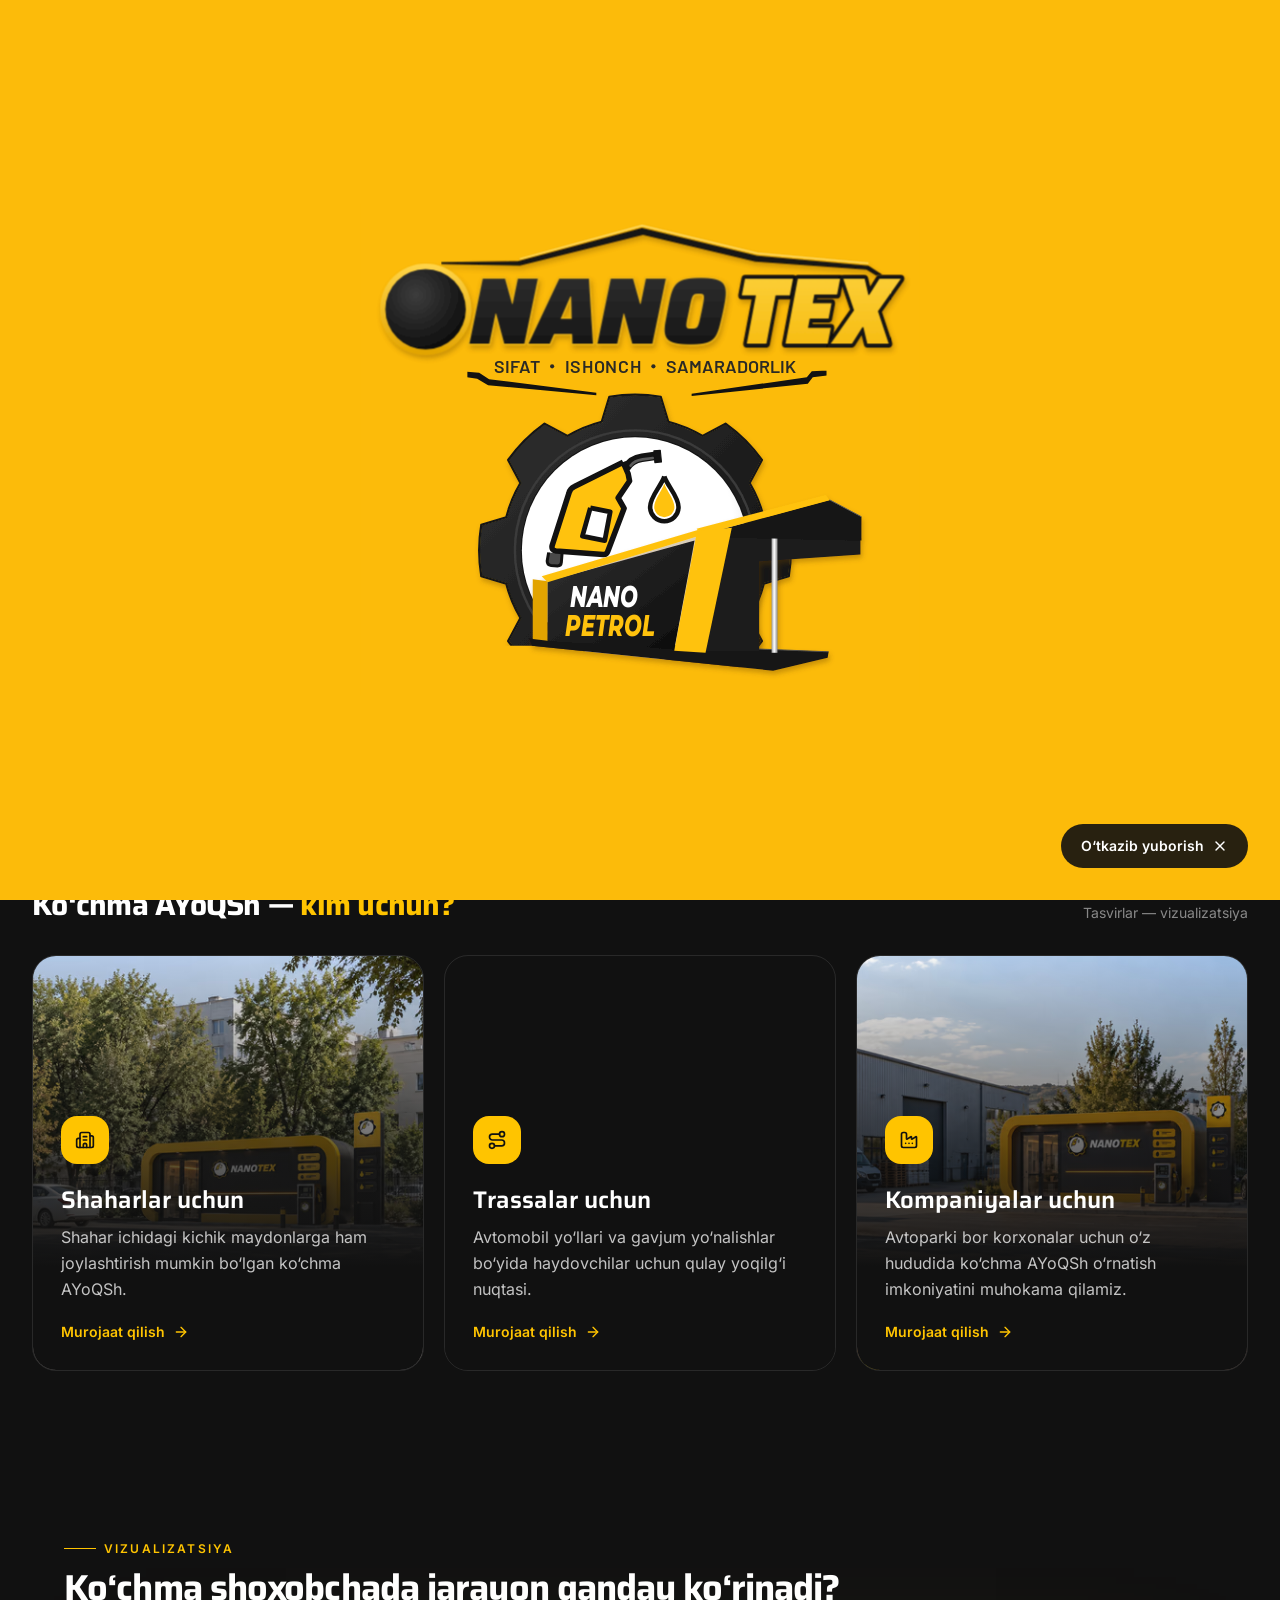
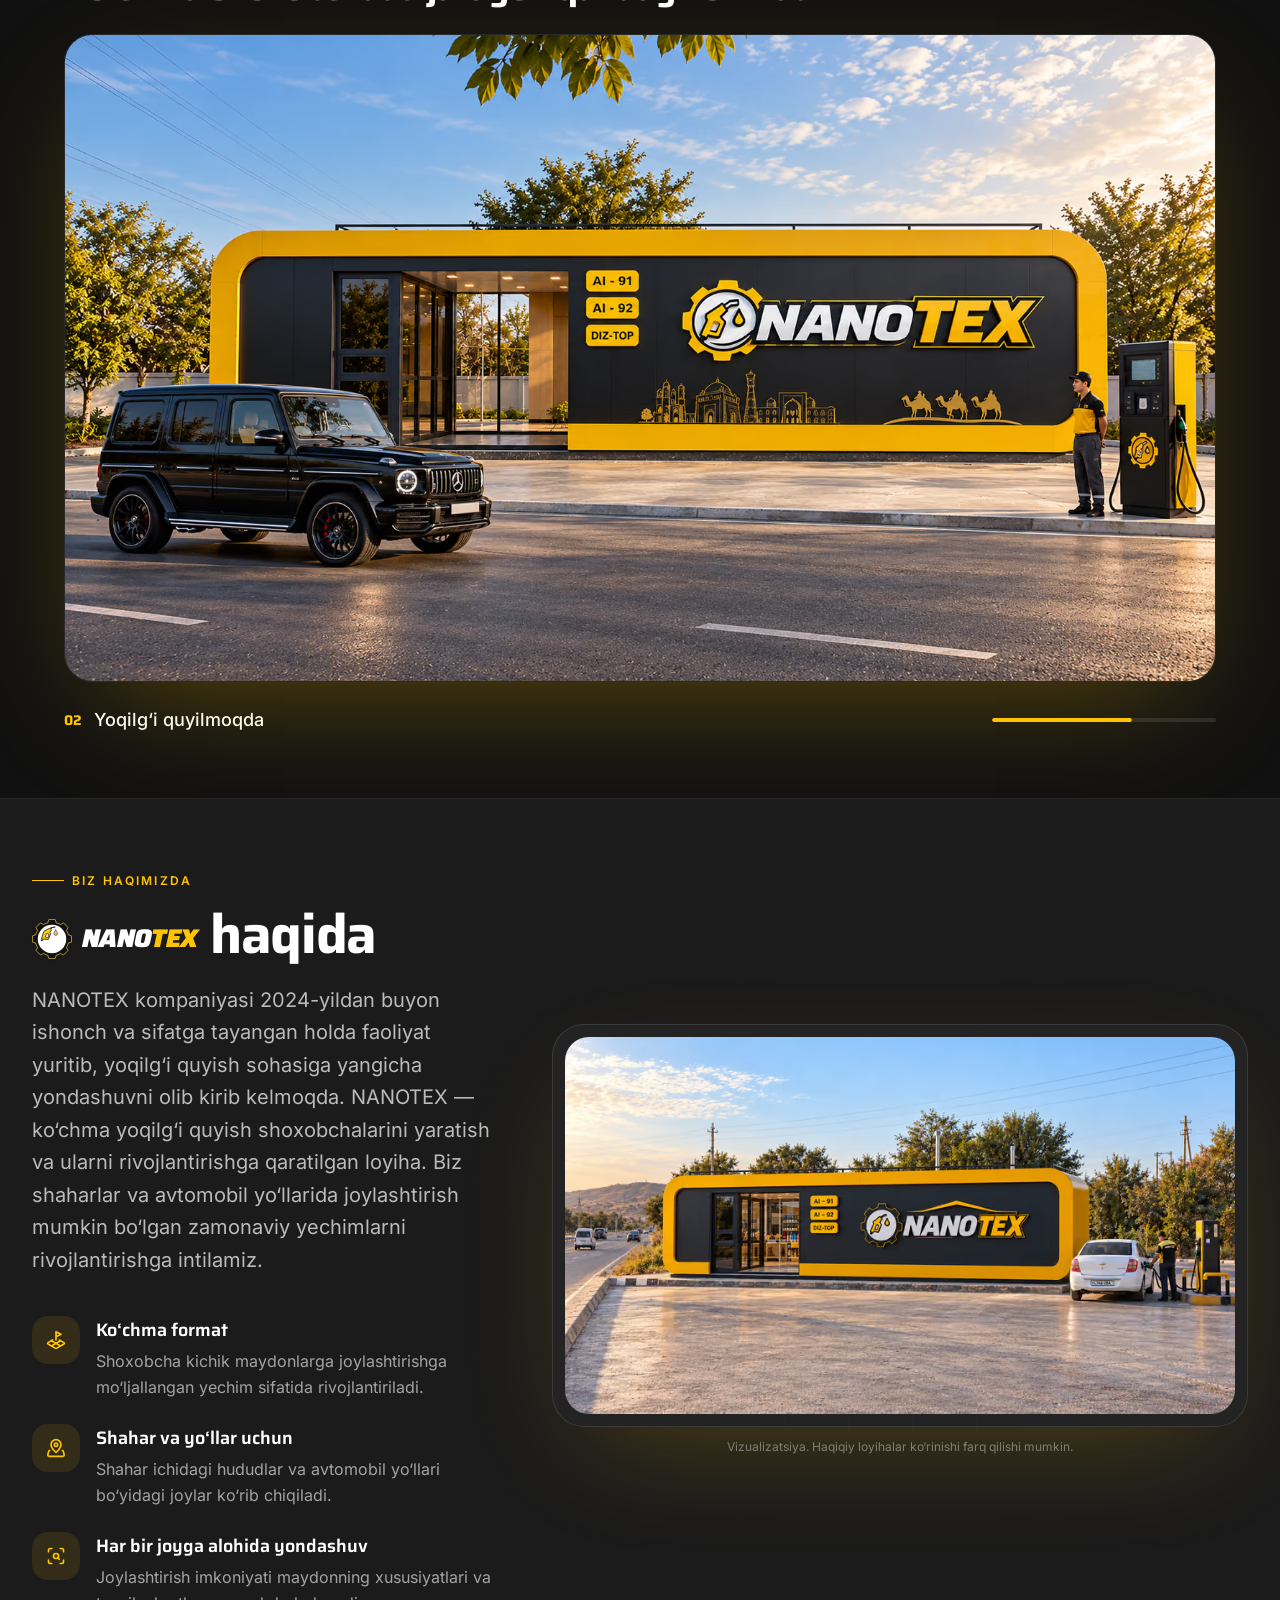
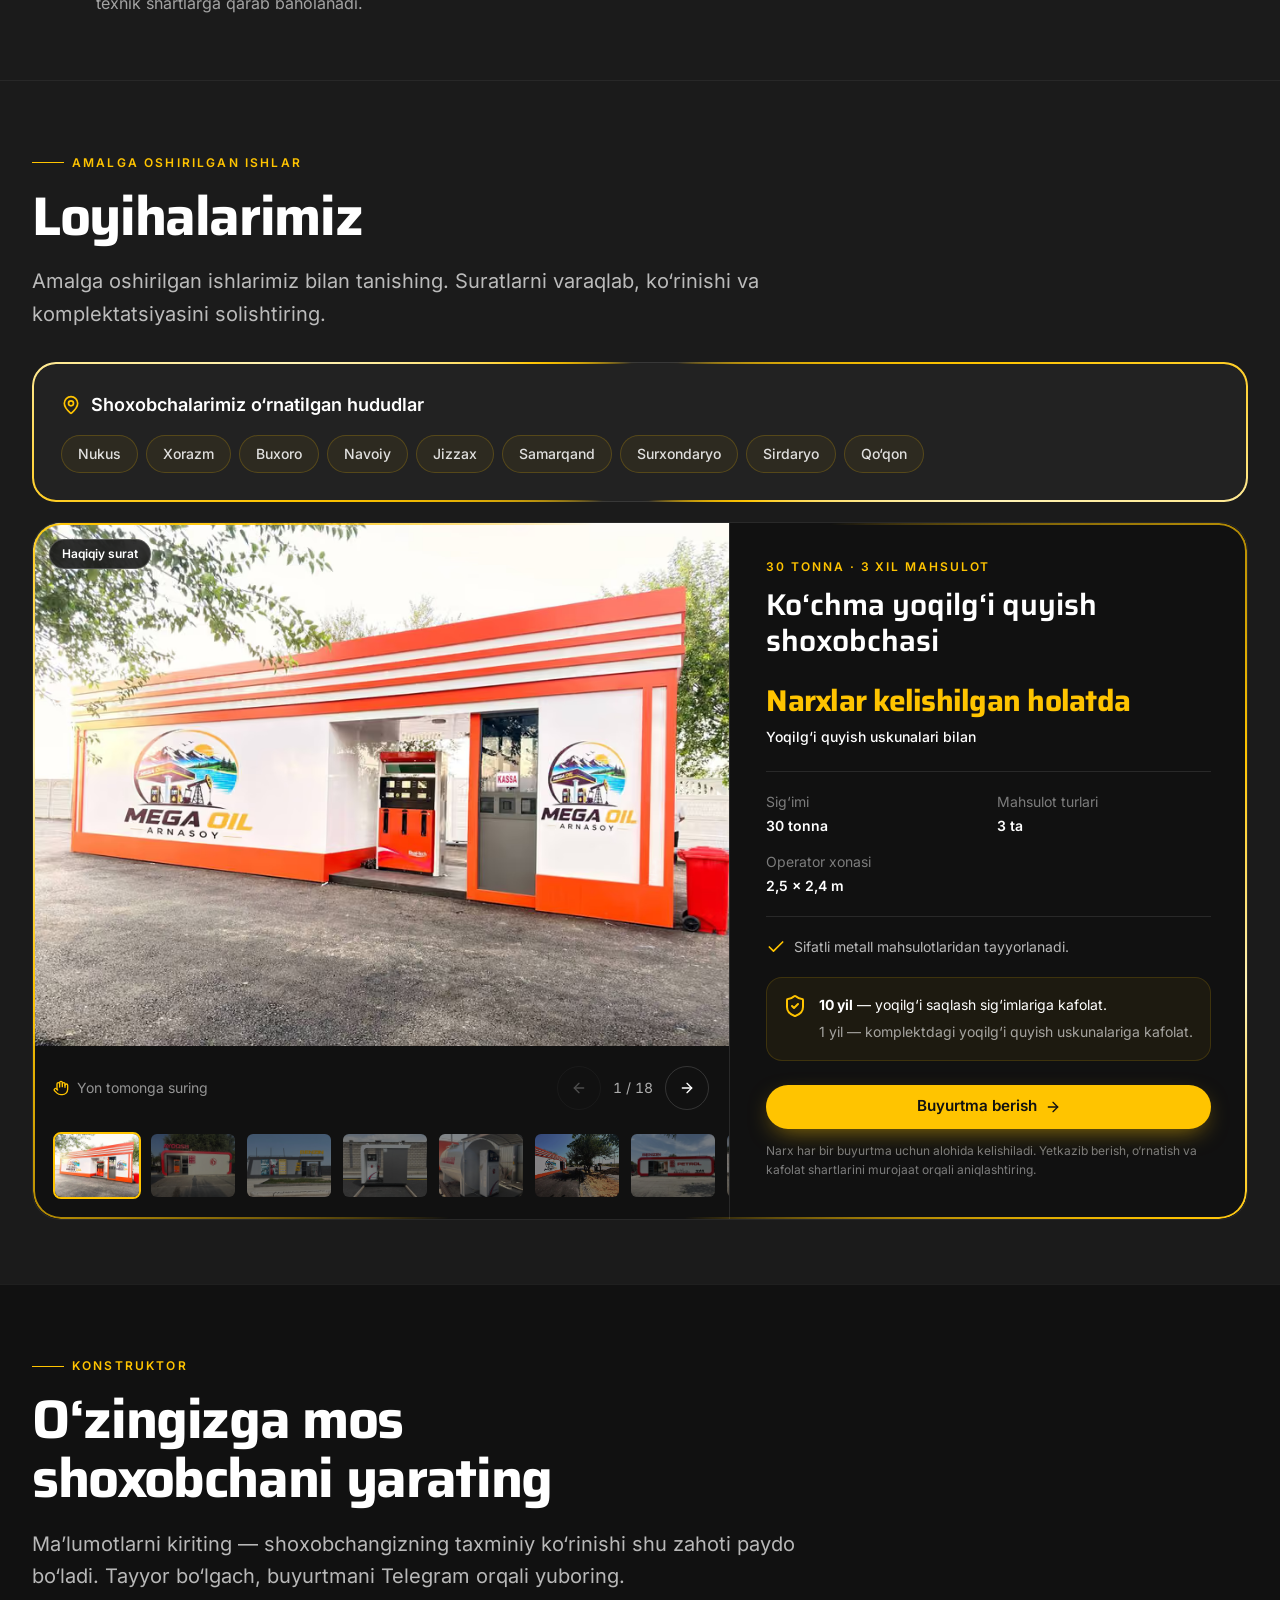
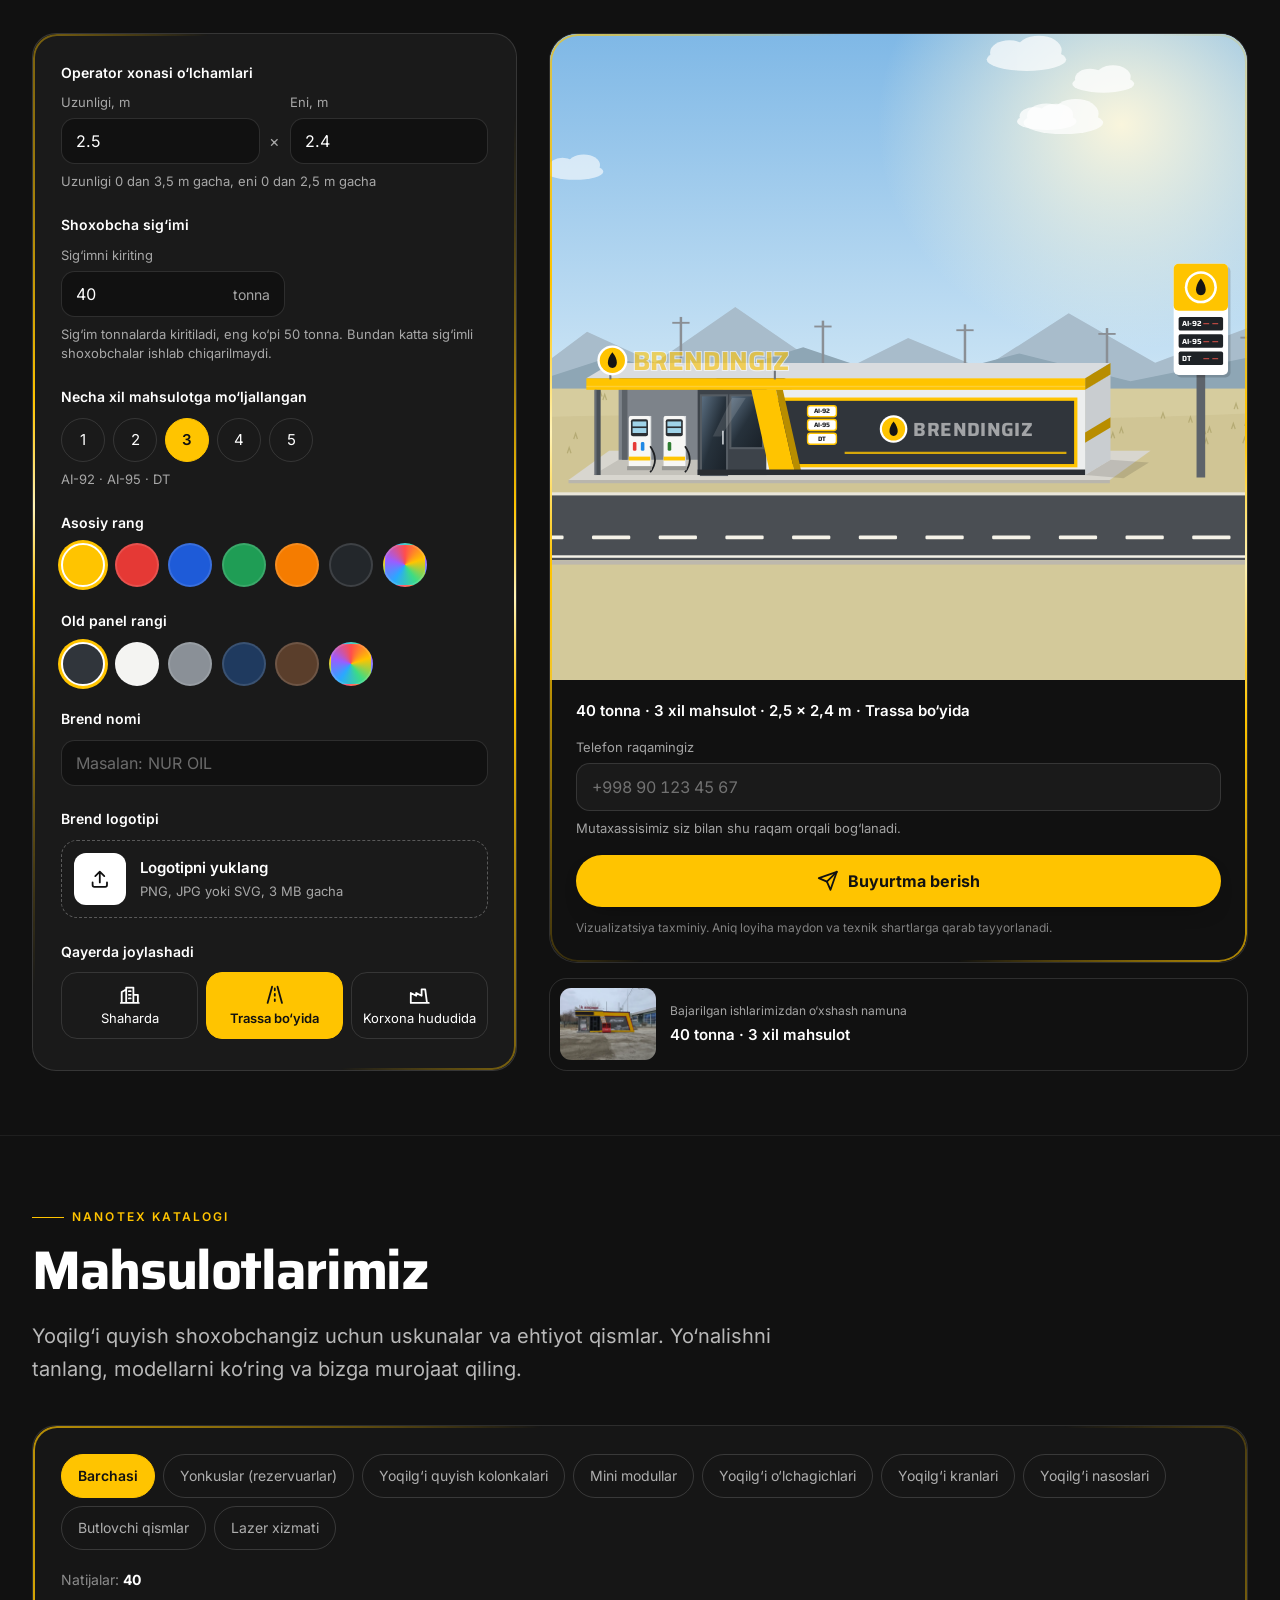
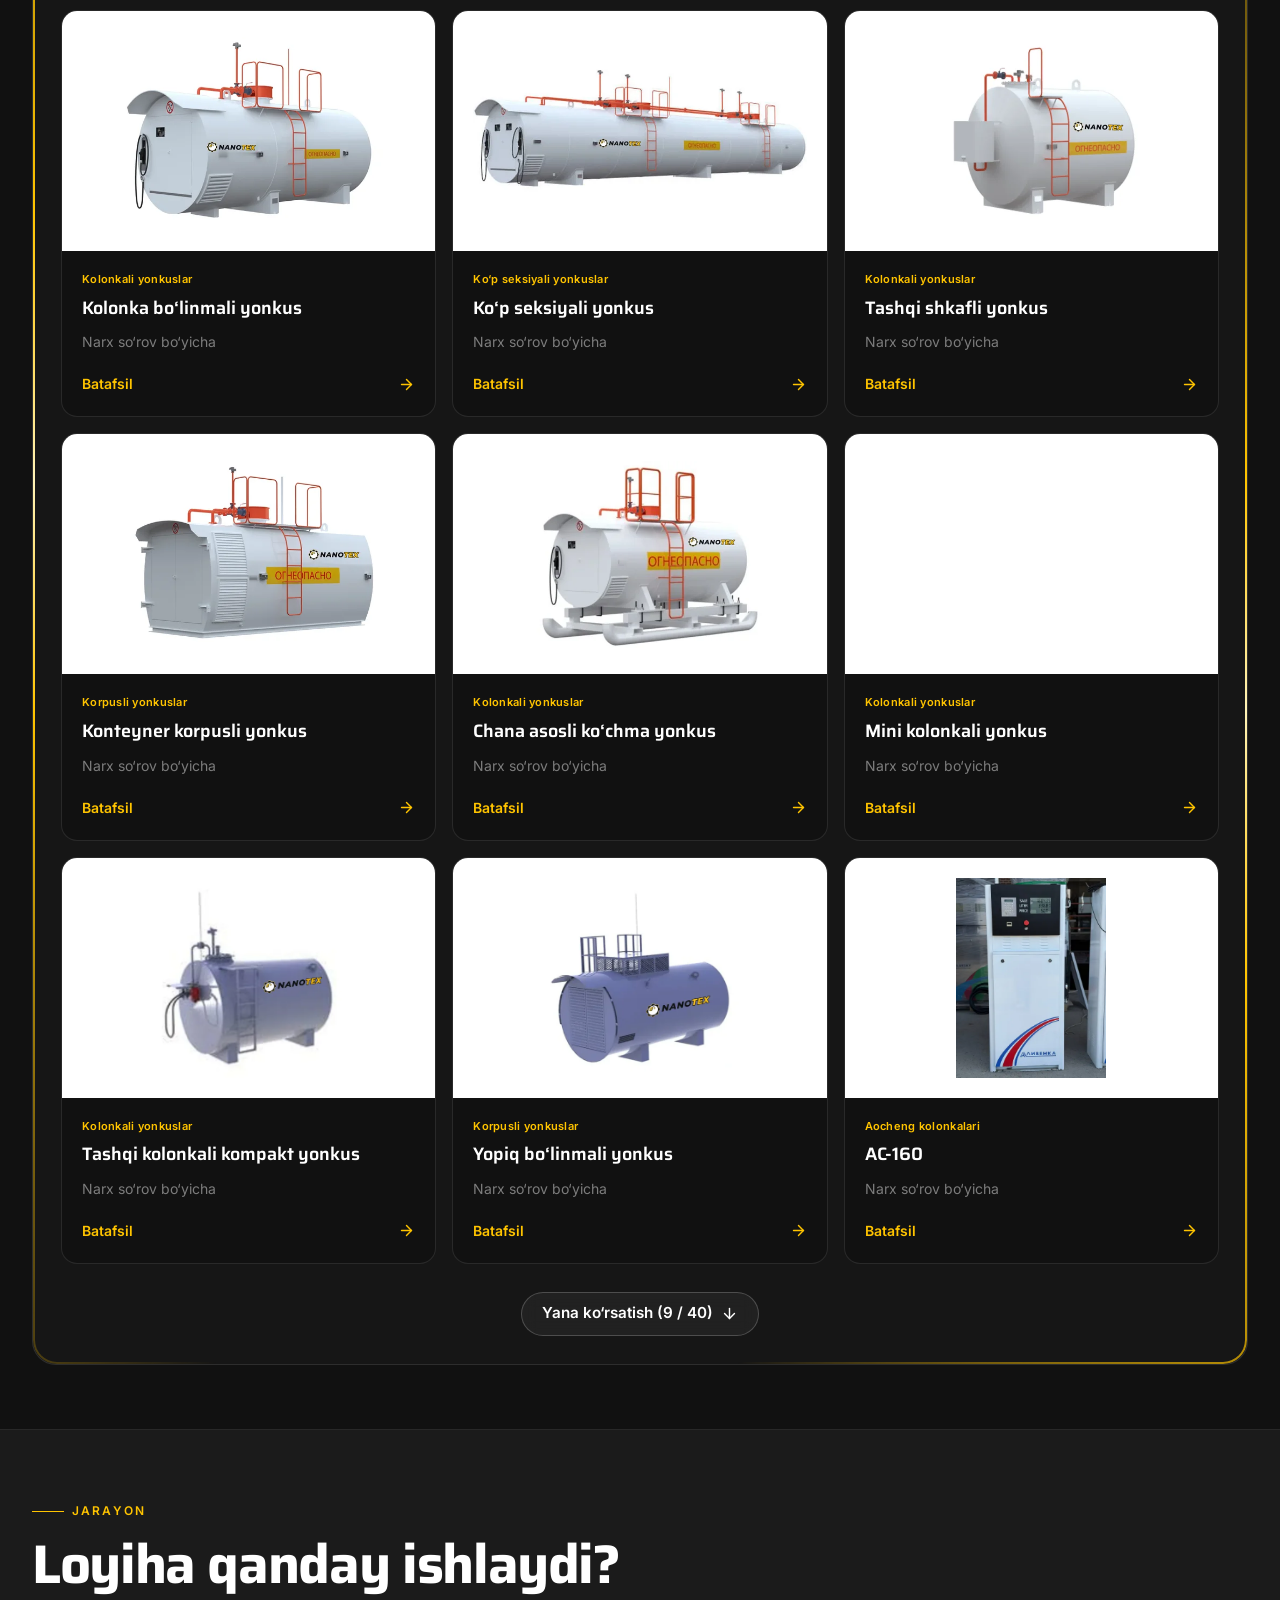
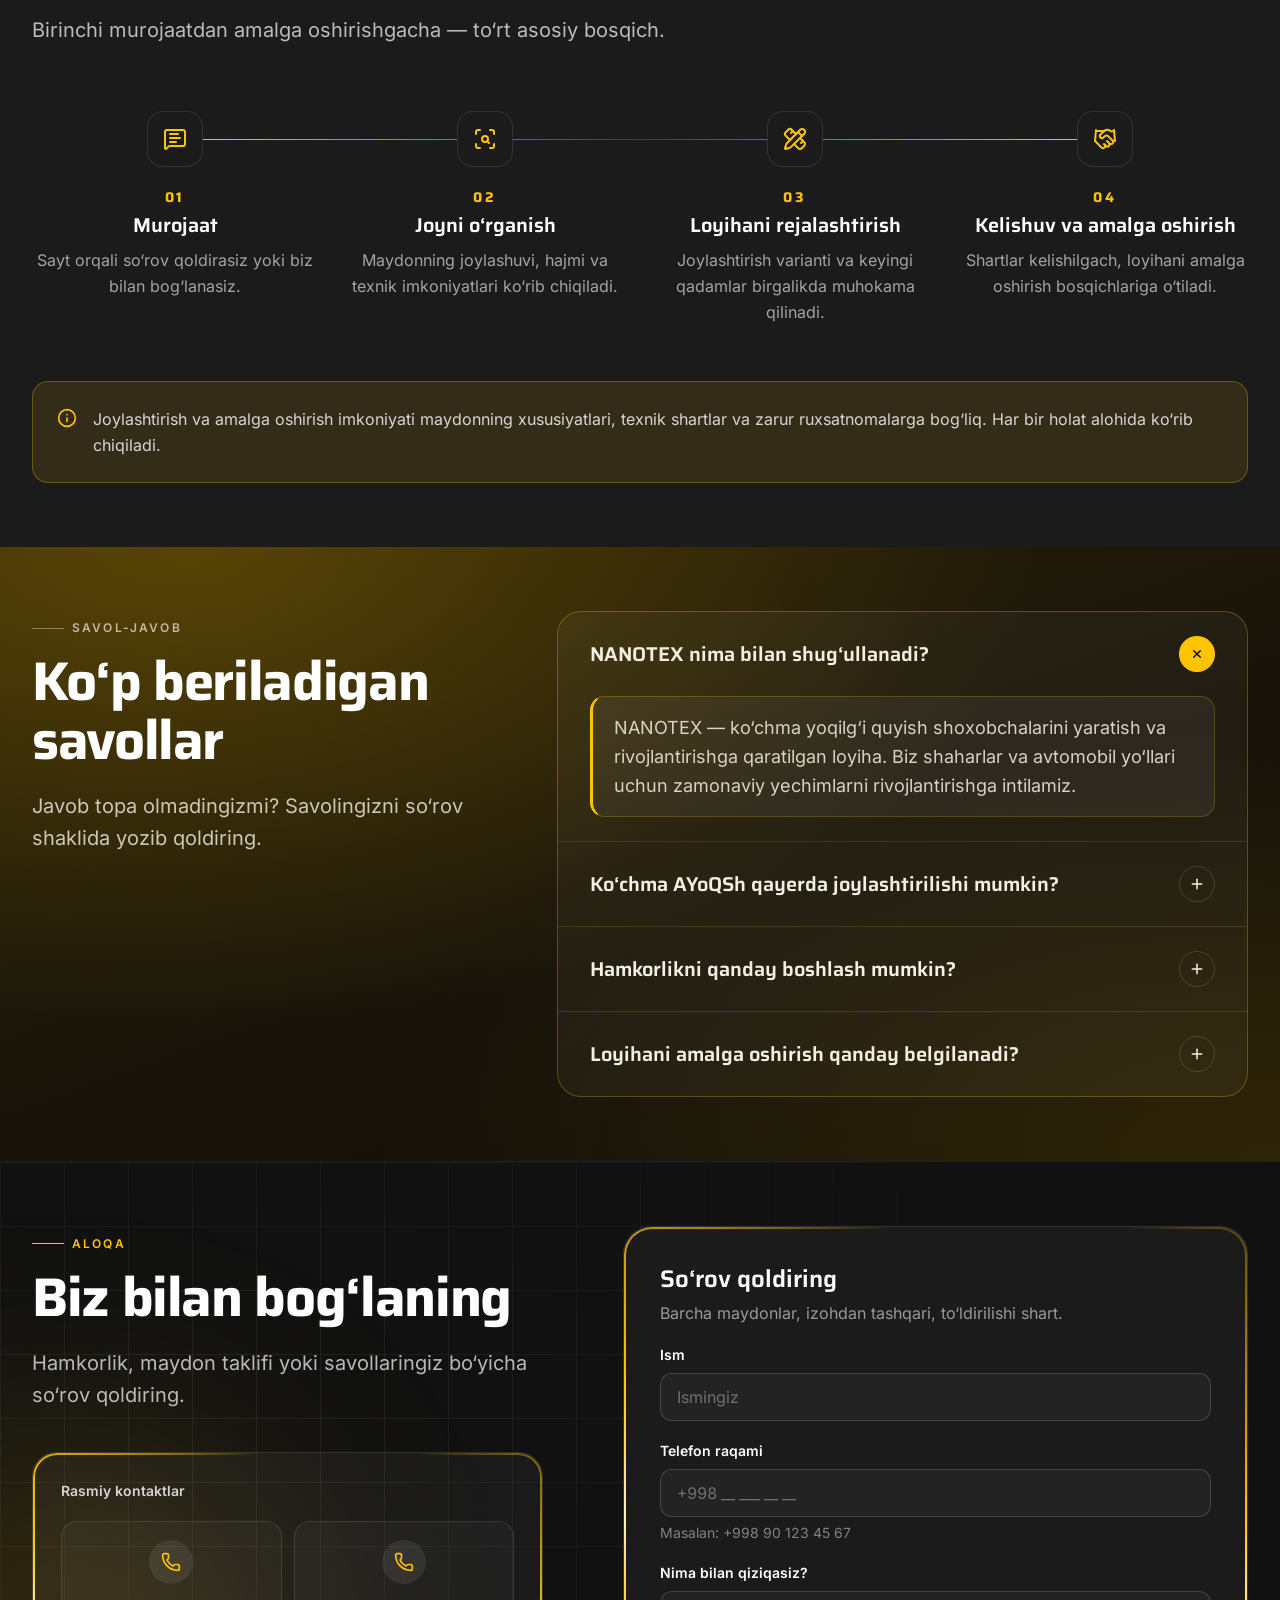
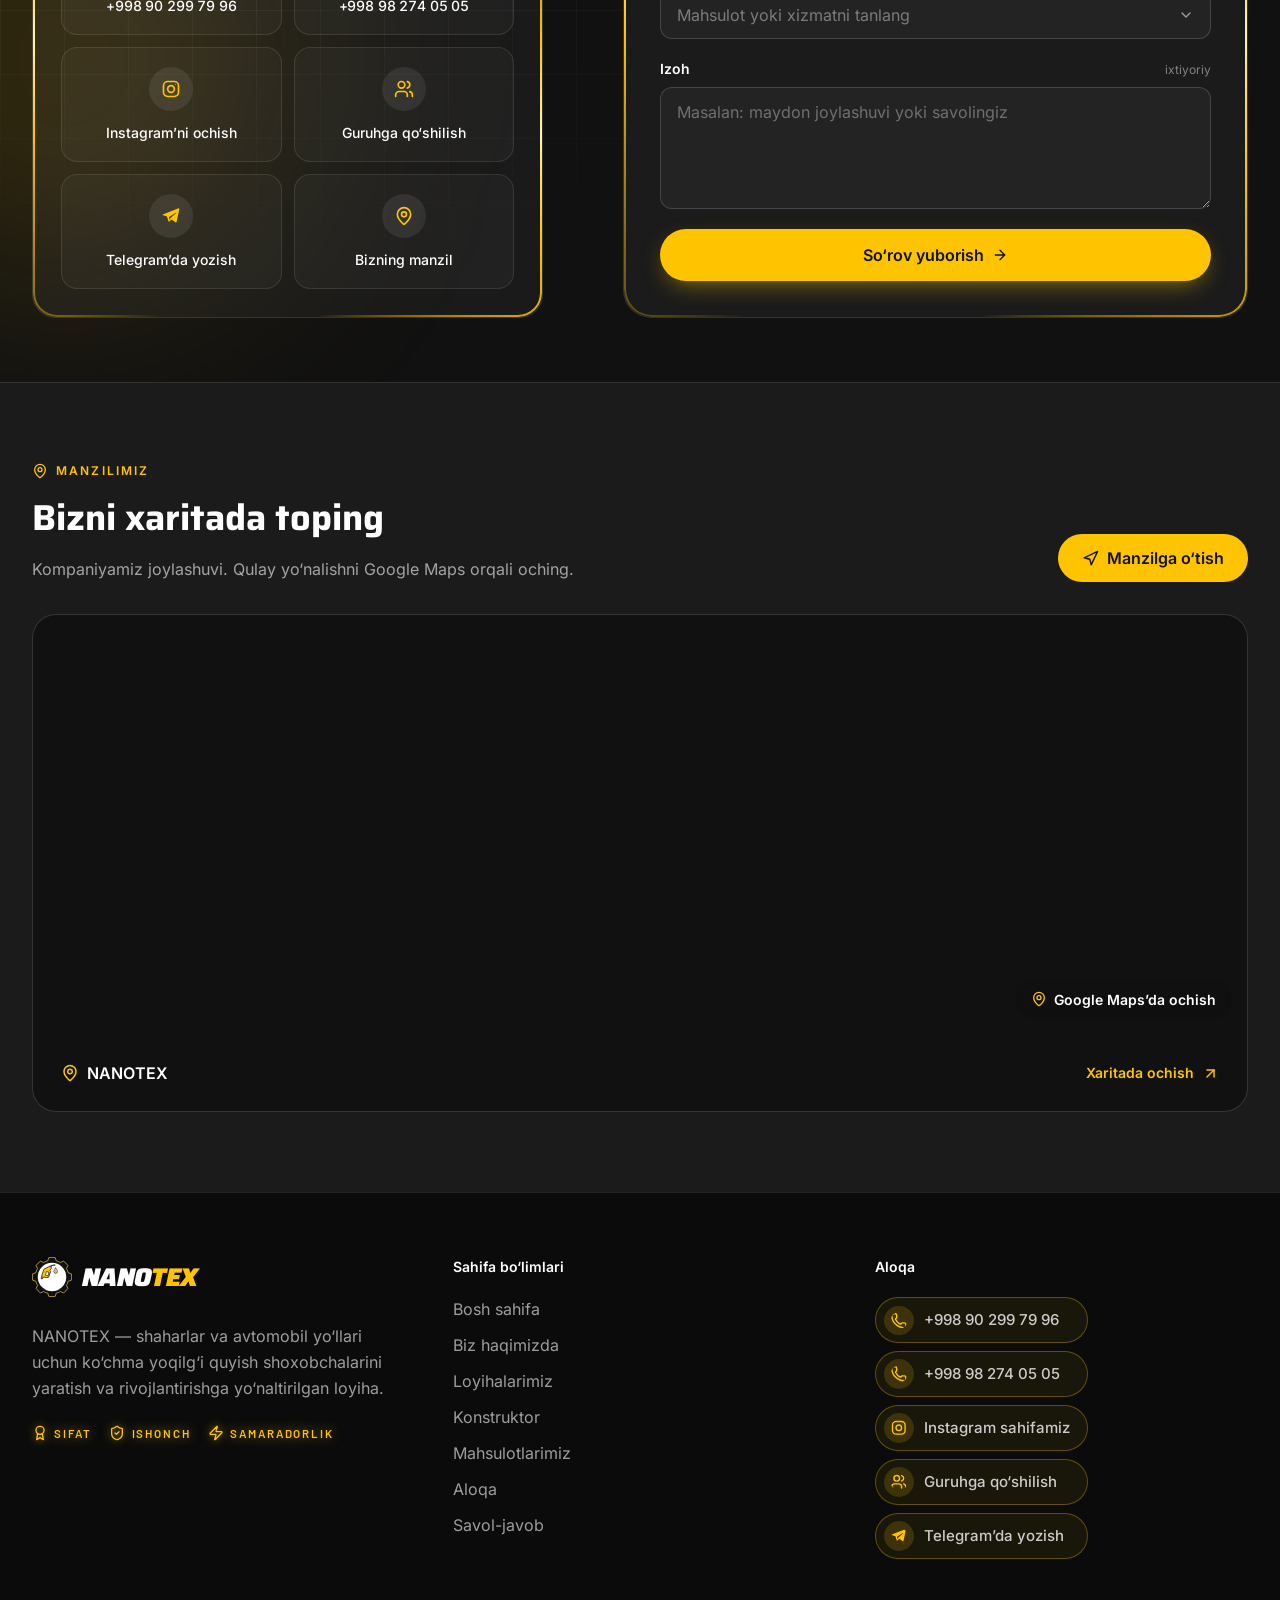
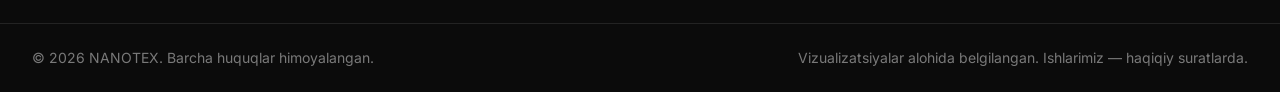
==== commit 0934166b: "Google va Yandex tasdiqlash meta teglari Co-Authored-By: Claude Opus 5.5 <noreply@anthropic.com>" ====
--- a/i18n/en.html
+++ b/i18n/en.html
@@ -44,11 +44,9 @@
     <meta name="bingbot" content="index, follow, max-image-preview:large, max-snippet:-1" />
     <meta name="yandex" content="index, follow" />
     <meta name="google" content="notranslate" />
-    <!-- Search Console / Yandex Webmaster / Bing tasdiqlash kodlarini olgach shu yerga qo'ying:
-    <meta name="google-site-verification" content="..." />
-    <meta name="yandex-verification" content="..." />
-    <meta name="msvalidate.01" content="..." />
-    -->
+    <!-- Google Search Console va Yandex Webmaster tasdiqlash kodlari (o'chirmang) -->
+    <meta name="google-site-verification" content="JWZJXTUgcSlquFMldFoFB54MZMWJyQD3m8yGQzXDqOc" />
+    <meta name="yandex-verification" content="209aa3d97f841c83" />
 
     <!-- ===== Kanonik va til versiyalari (hreflang) ===== -->
     <link rel="canonical" href="https://nanotexazs.uz/?lang=en" />
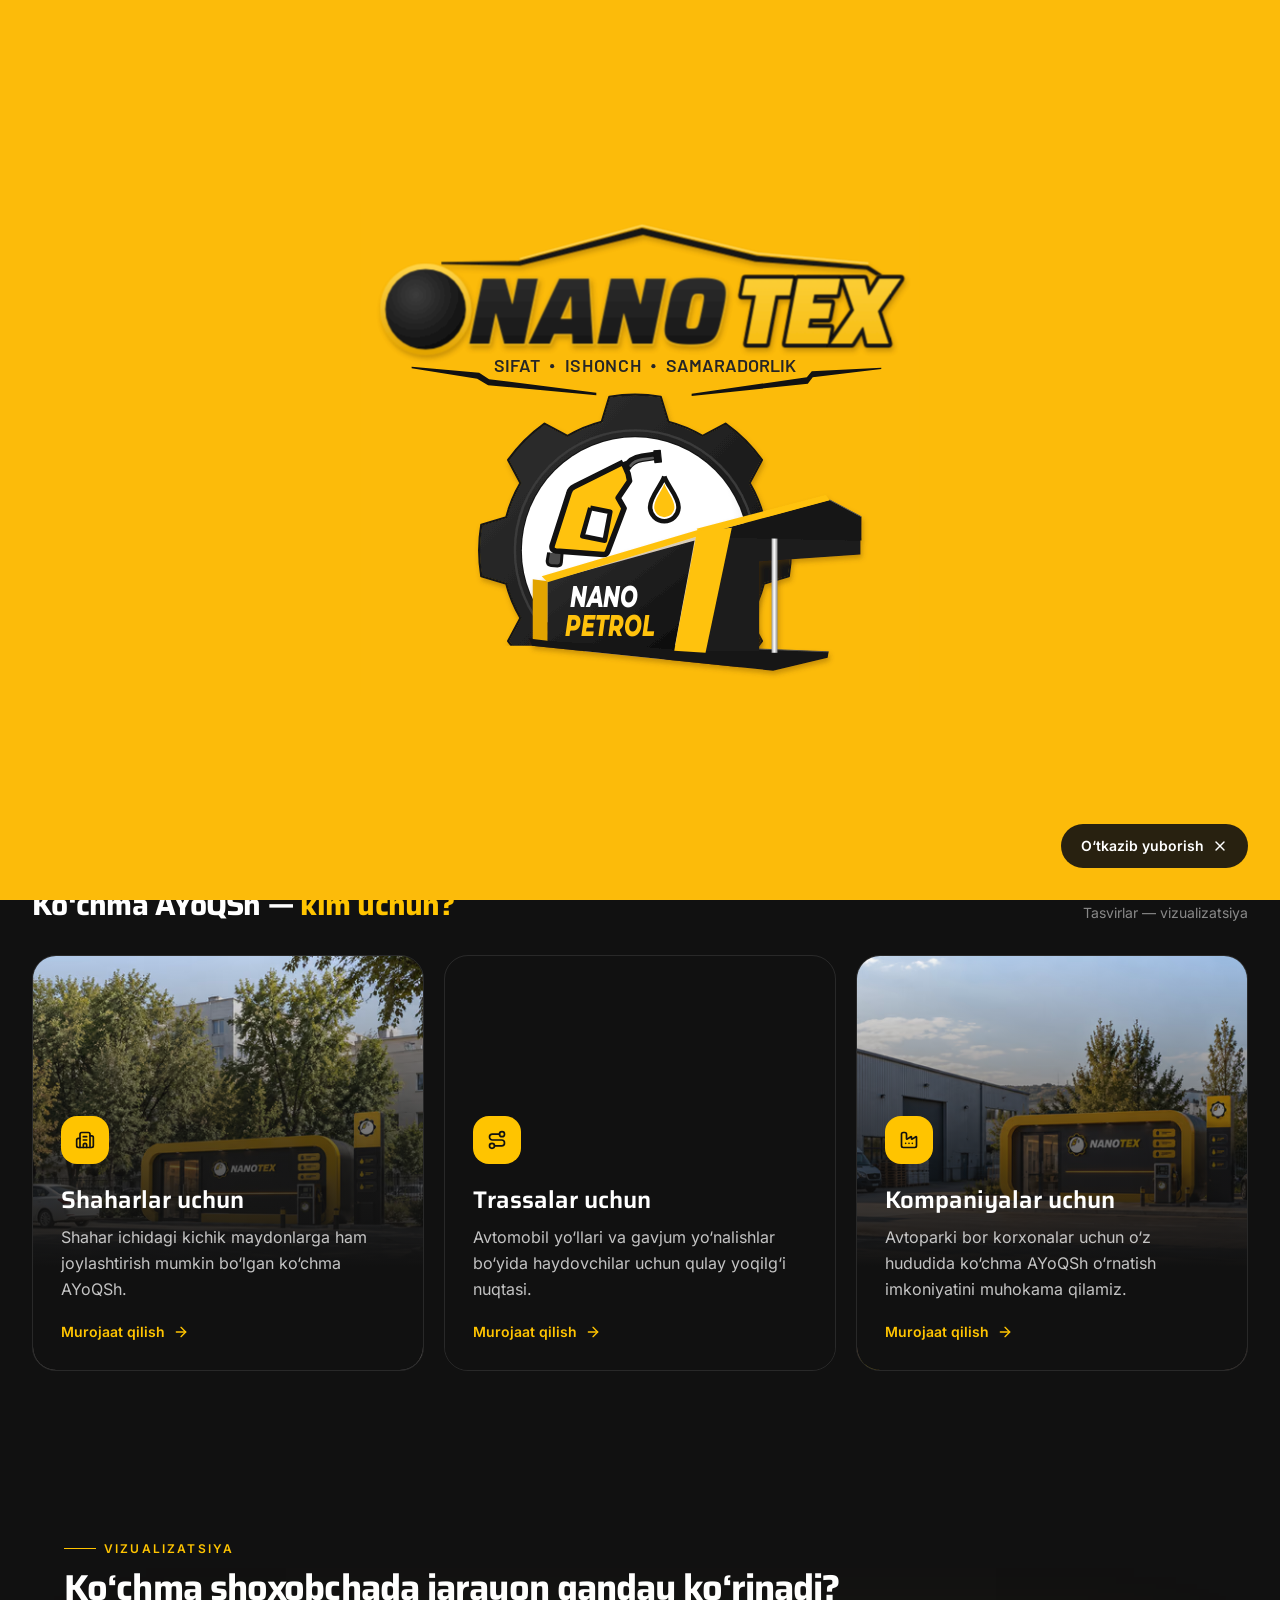
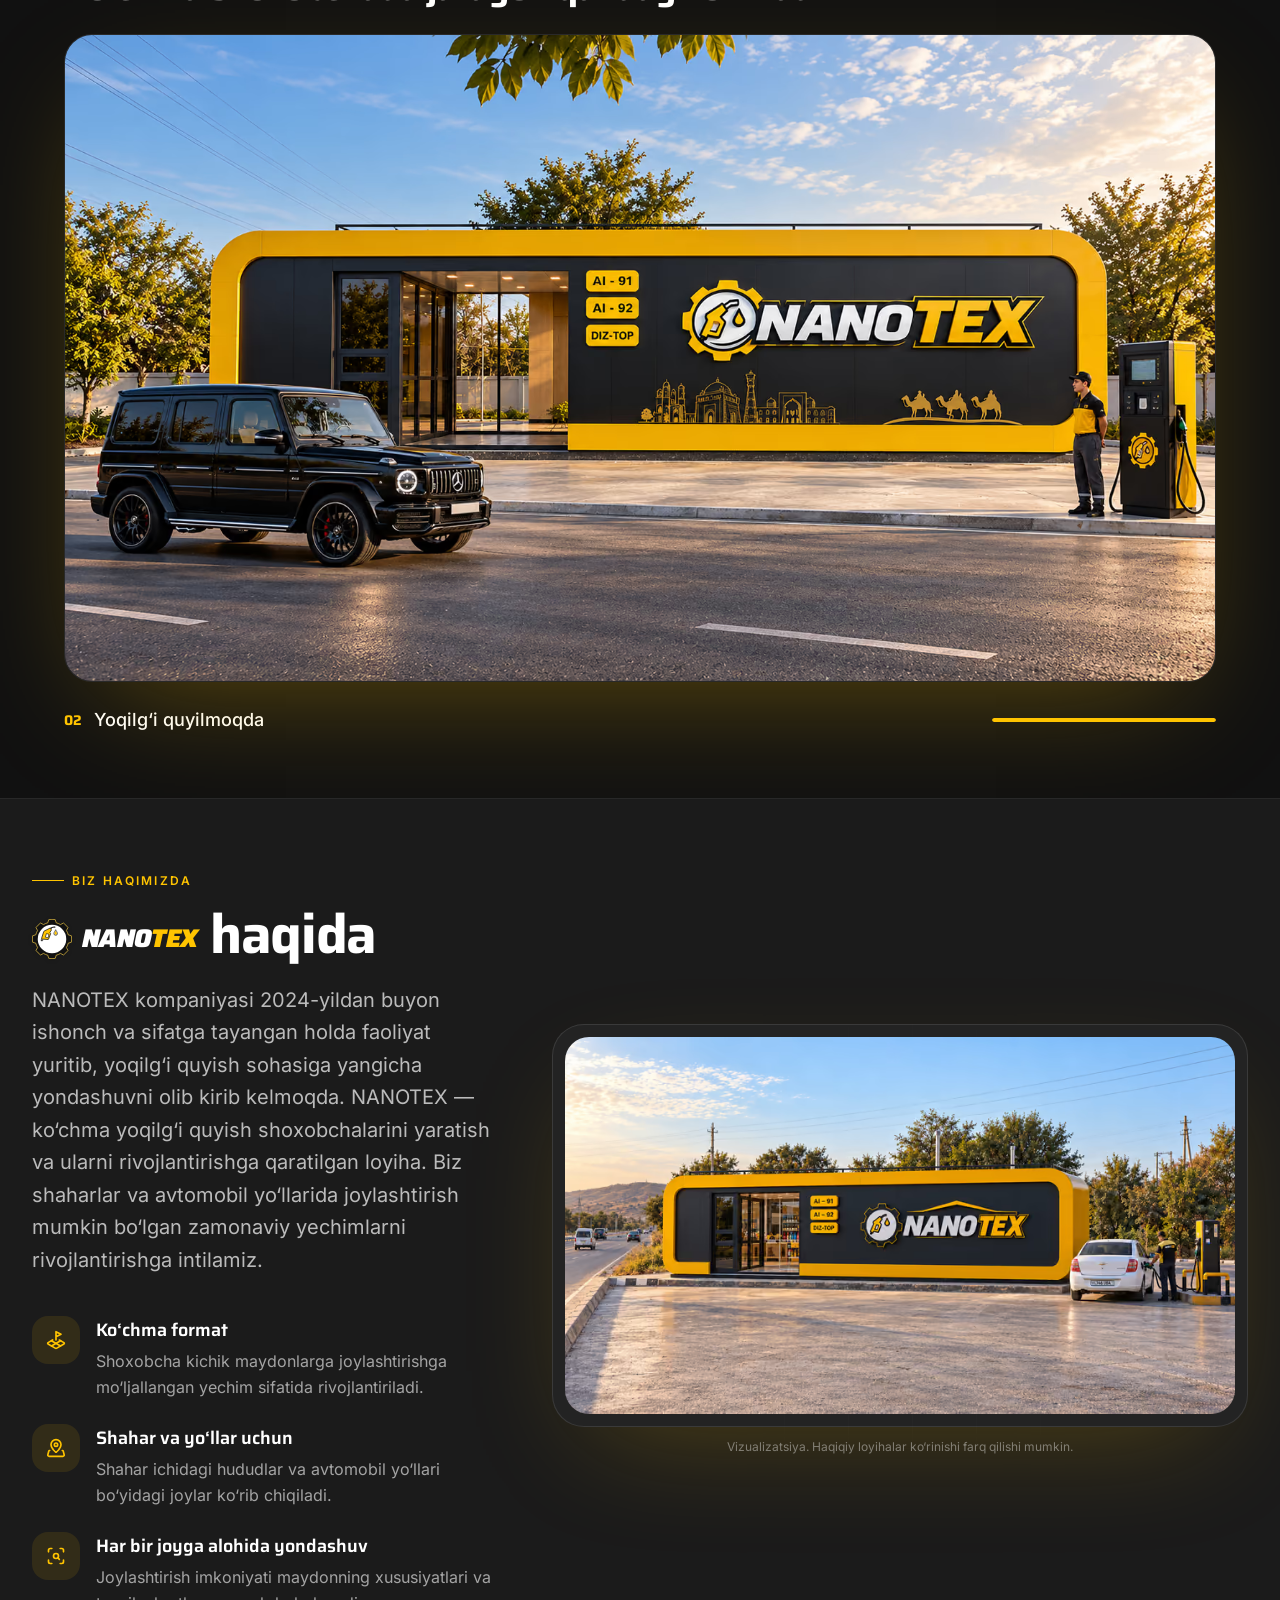
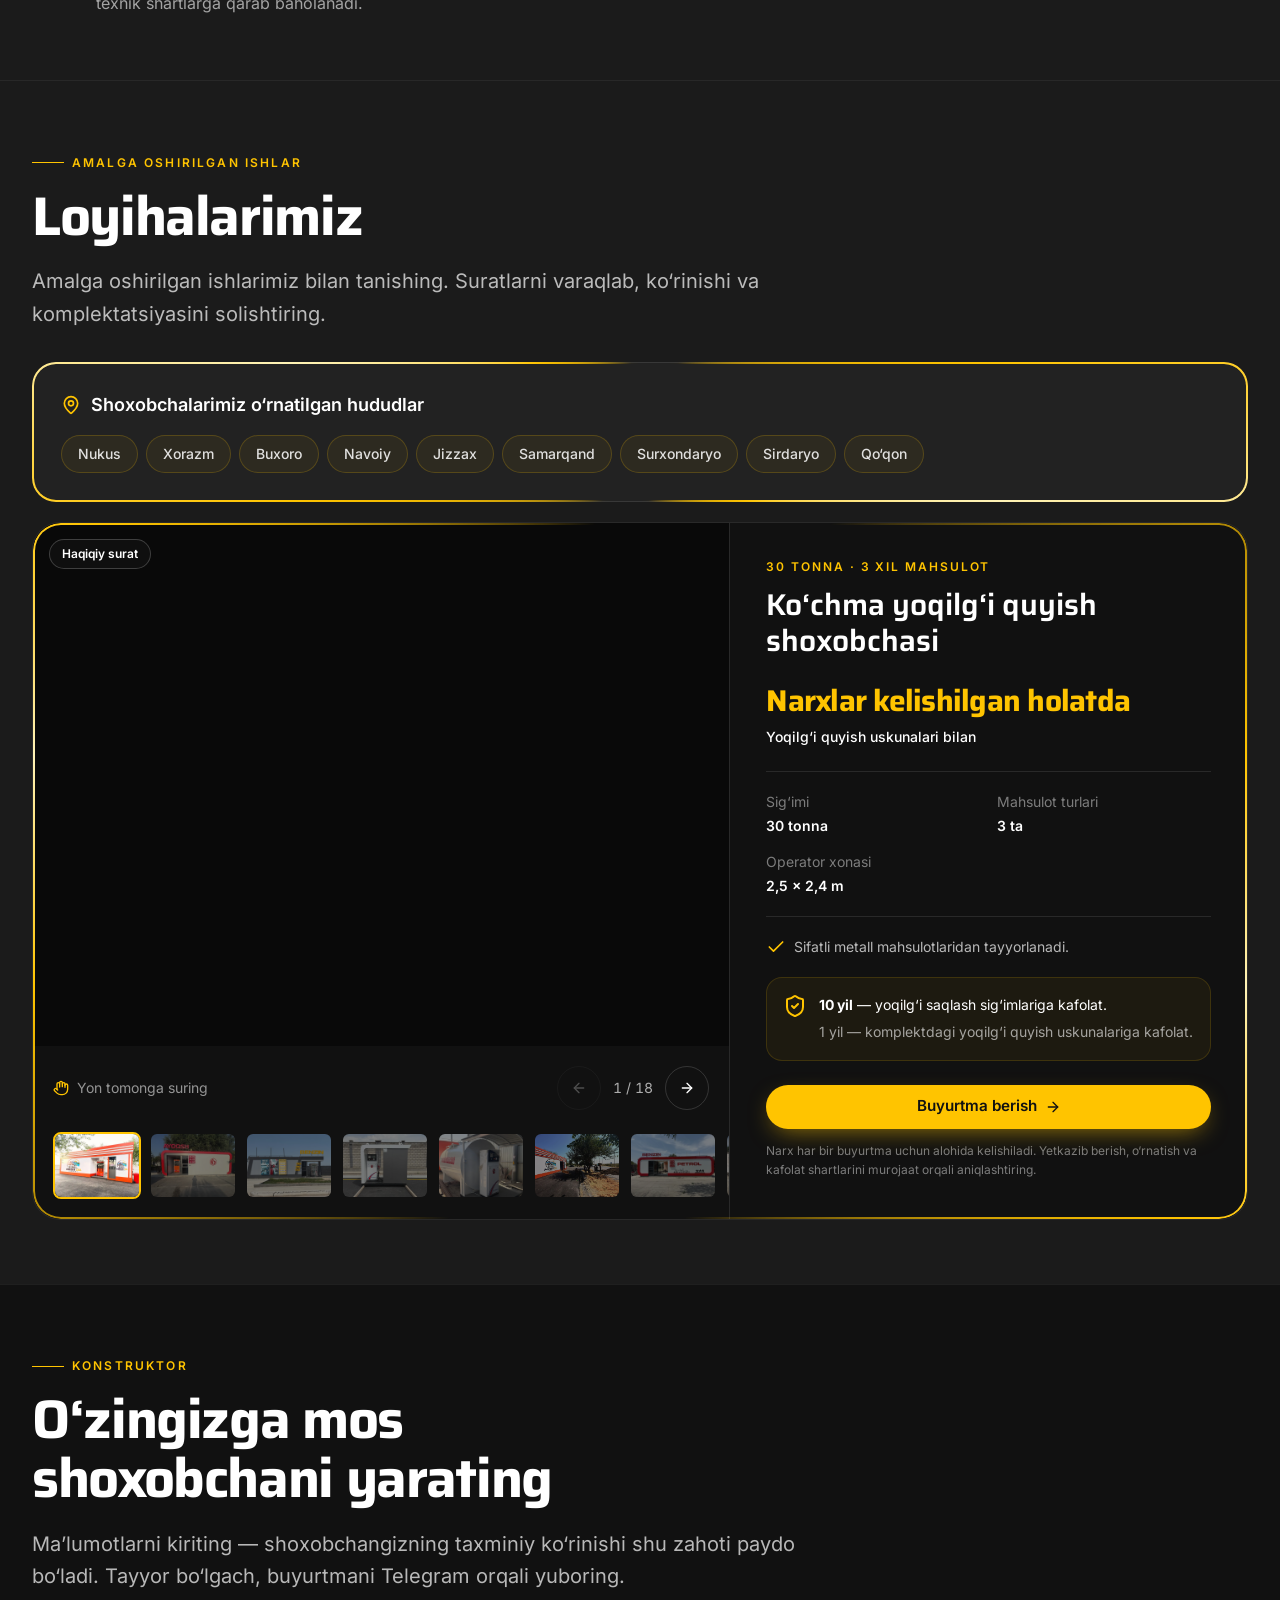
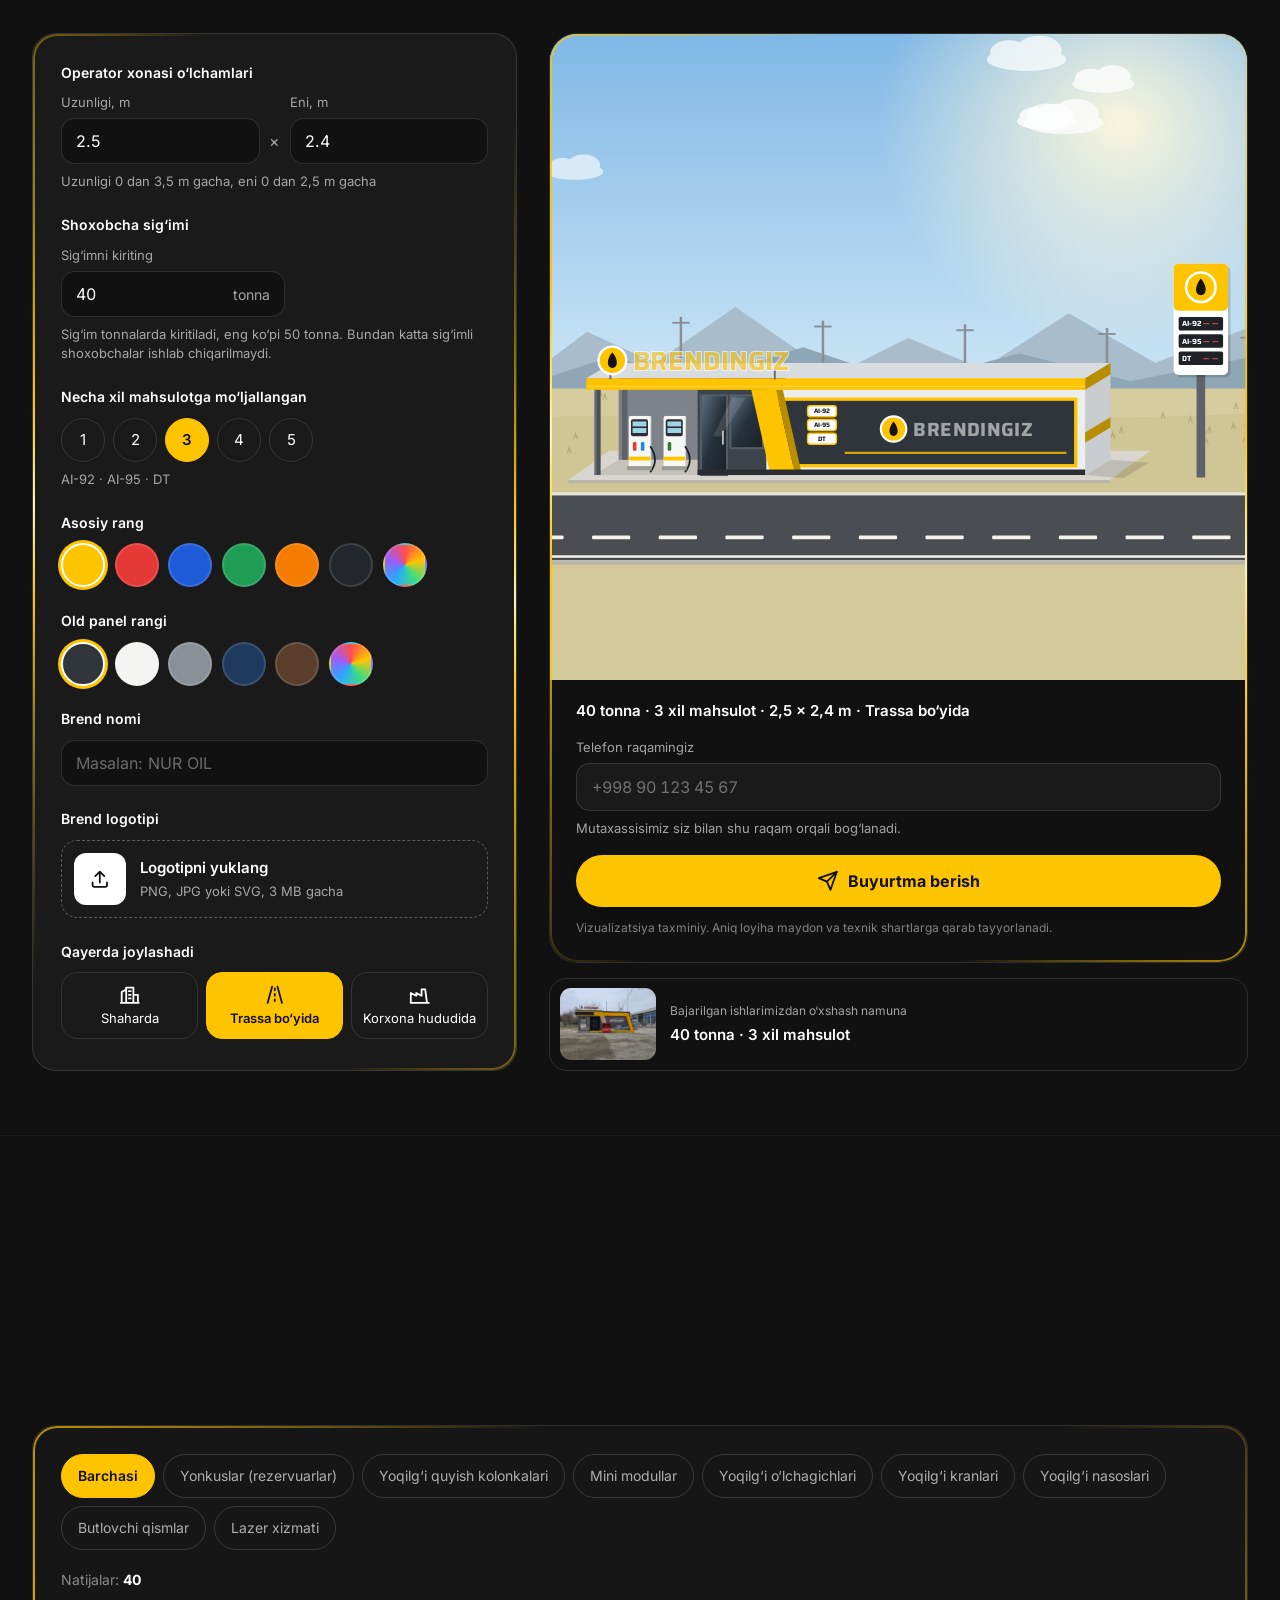
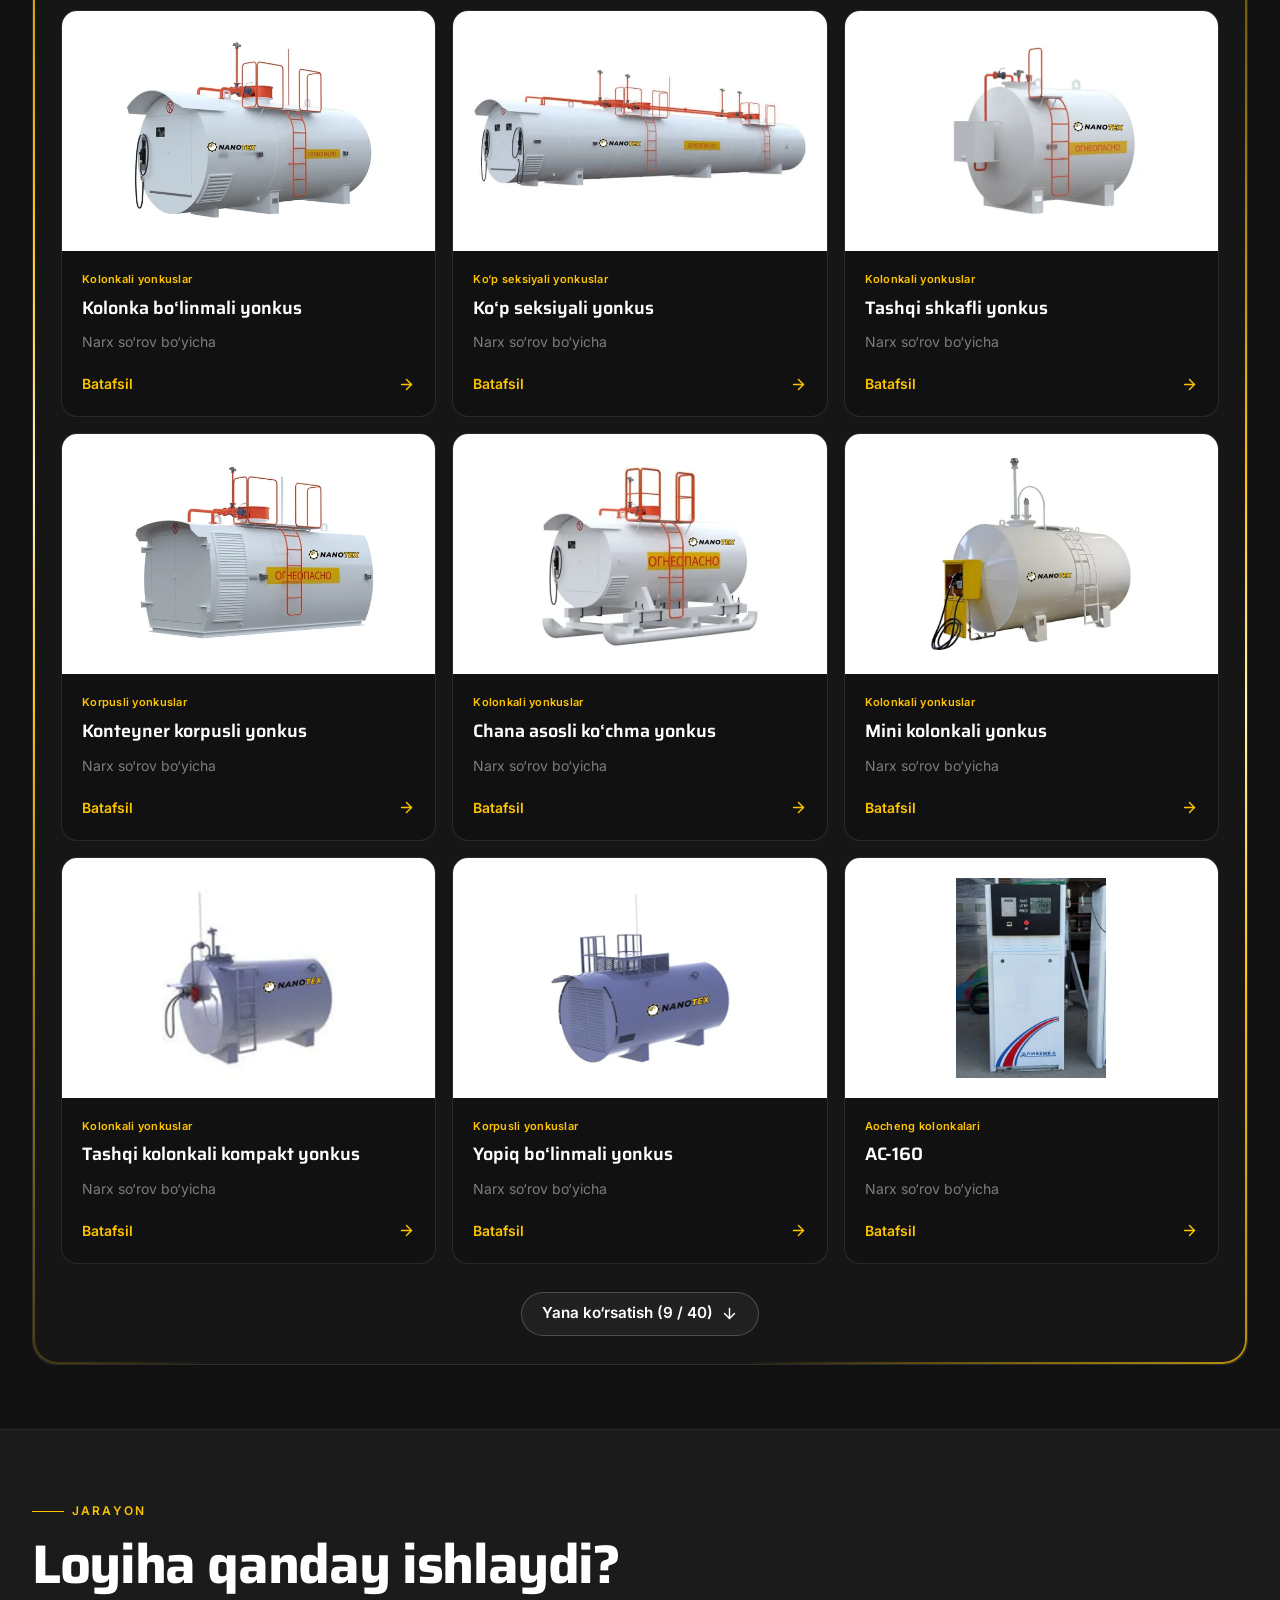
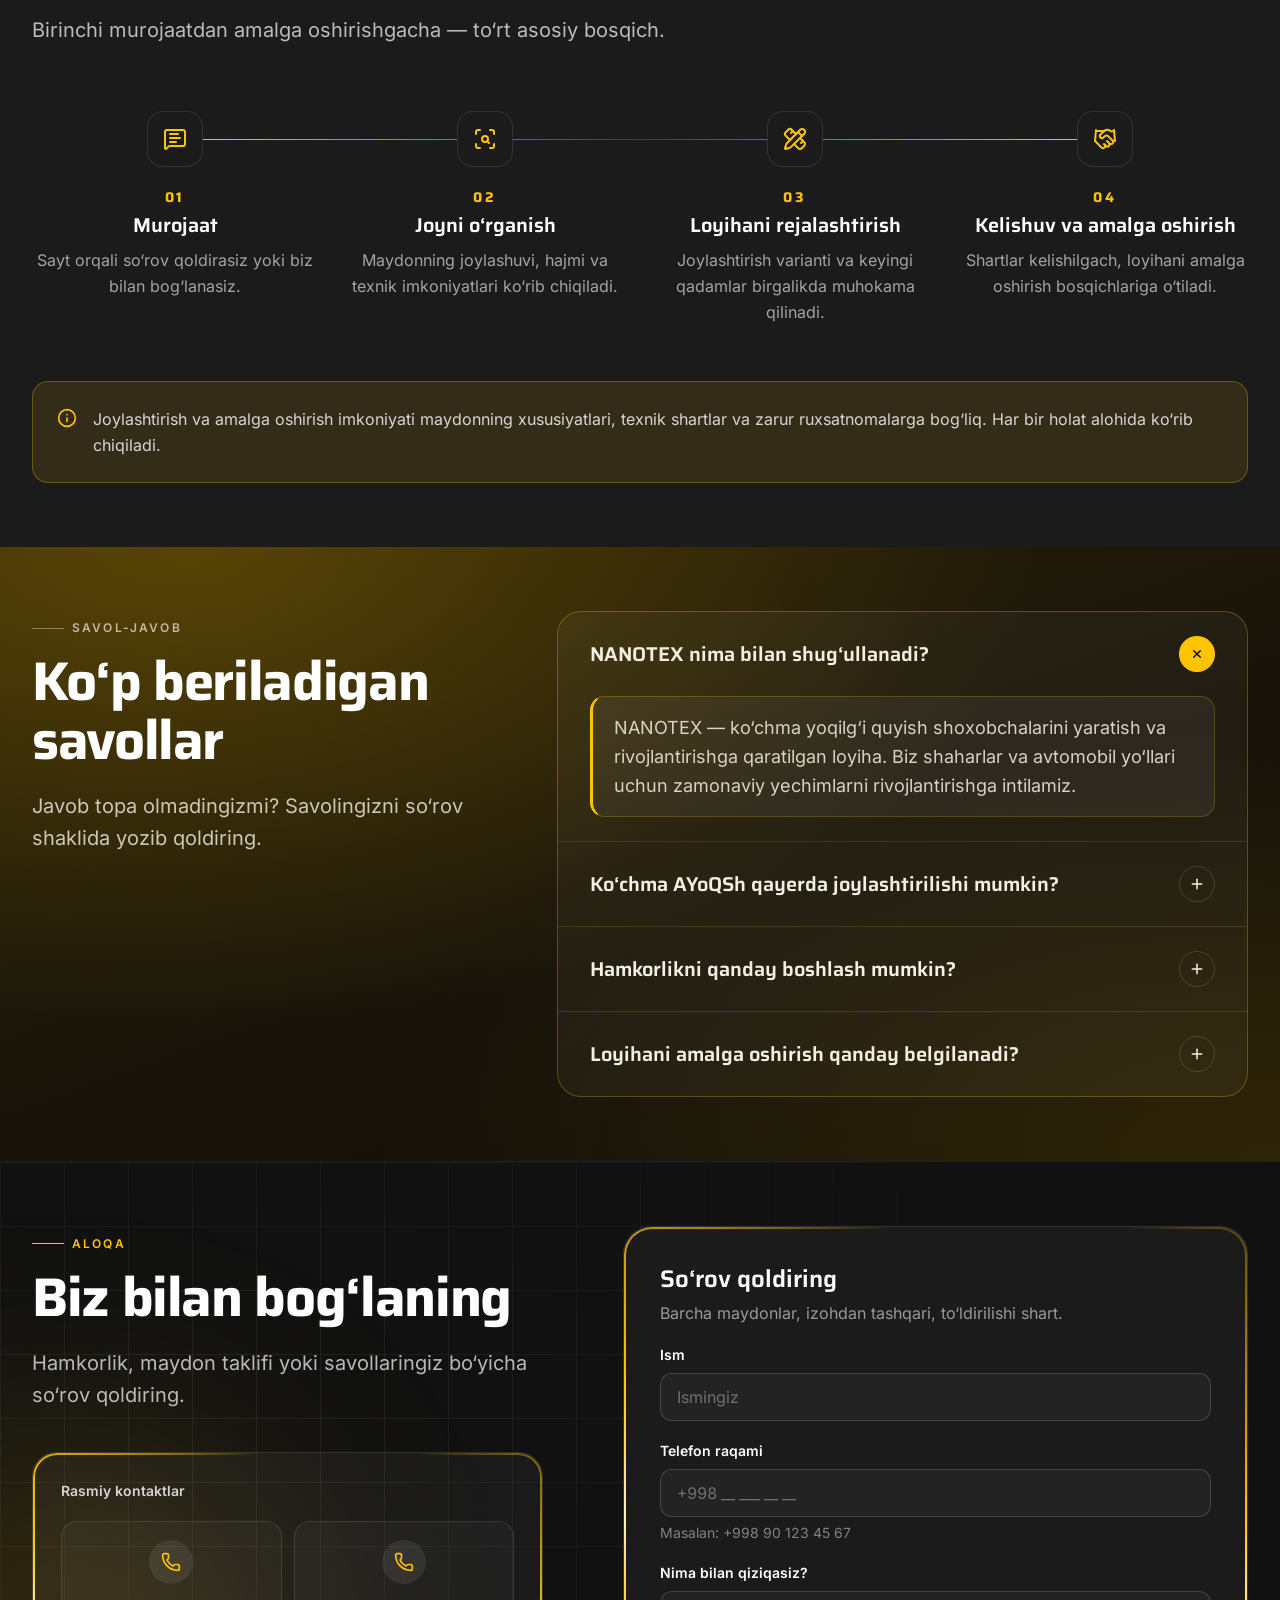
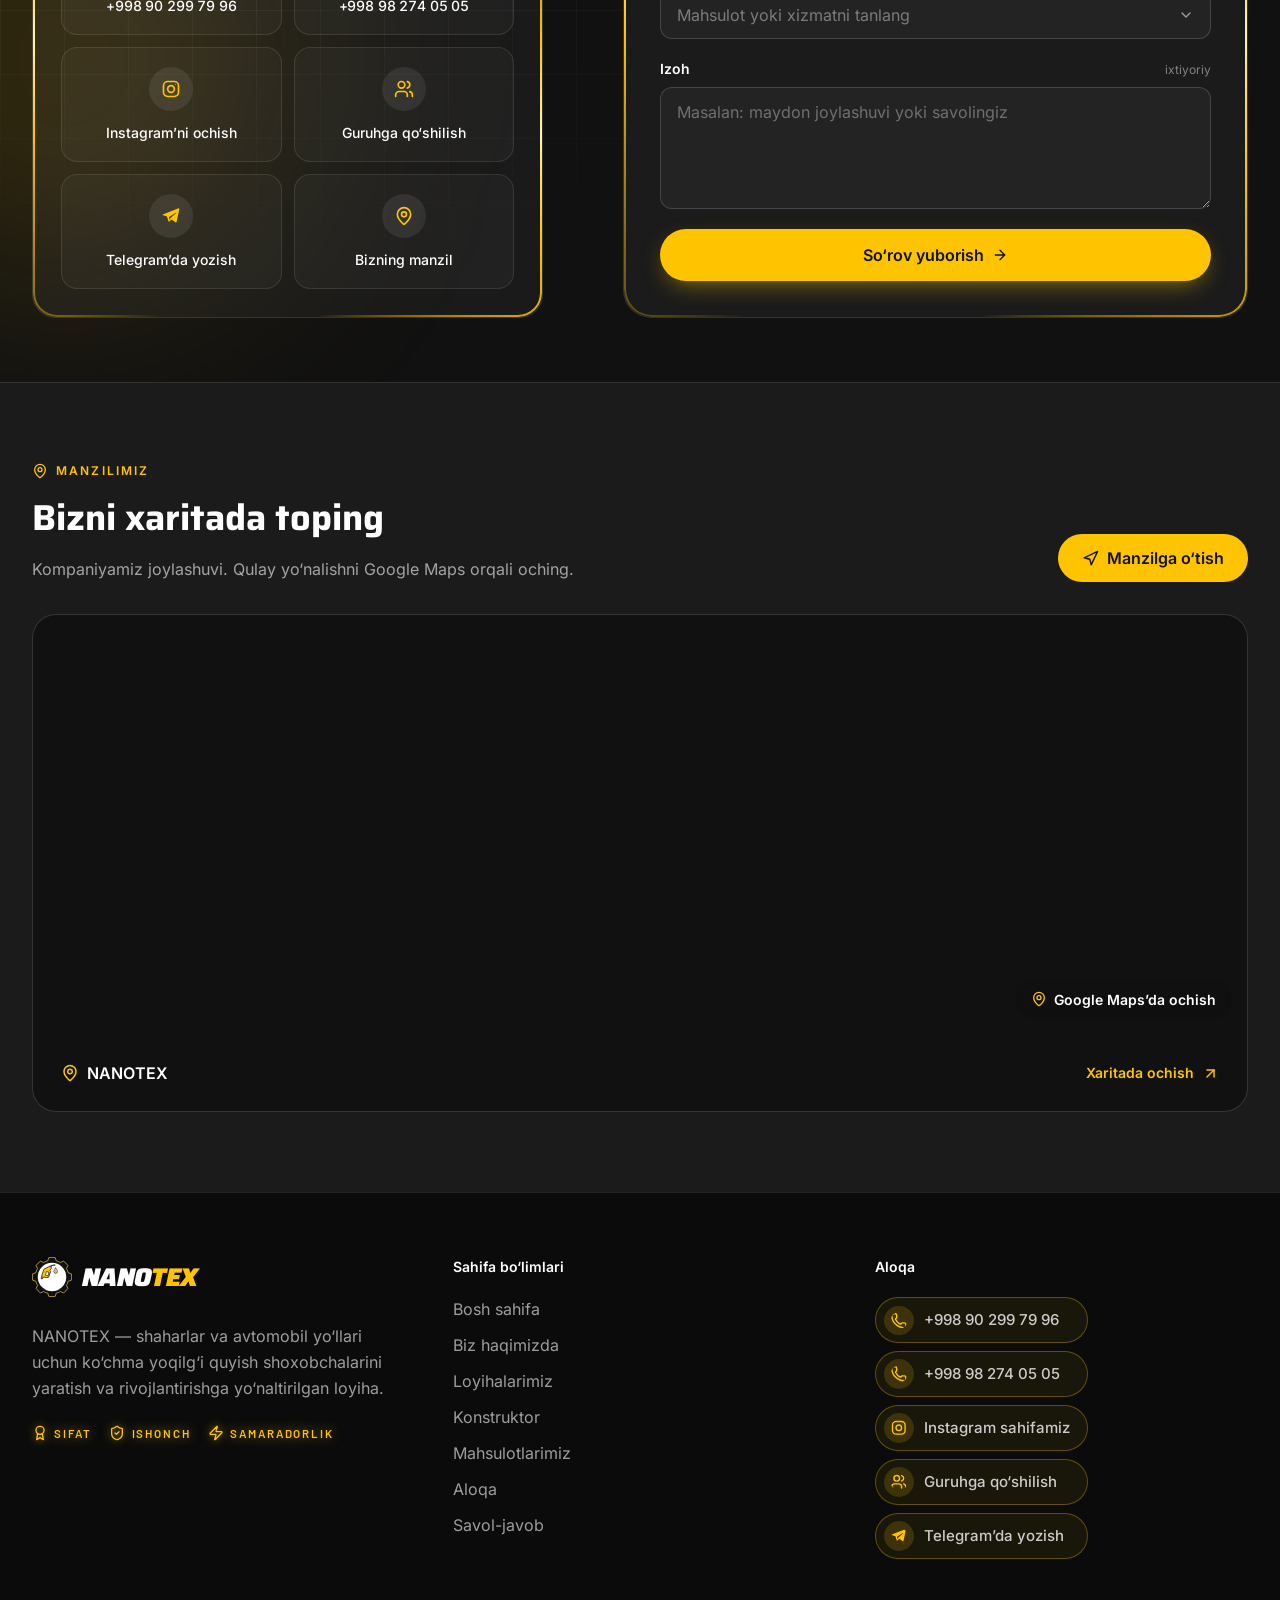
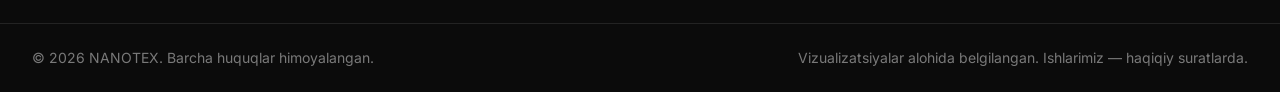
==== commit ca59413a: "Schema.org: Product o'rniga Service (Google 'offers' xatosi) Co-Authored-By: Claude Opus 5.5 <norepl" ====
--- a/i18n/en.html
+++ b/i18n/en.html
@@ -180,10 +180,11 @@
             "makesOffer": {
               "@type": "Offer",
               "itemOffered": {
-                "@type": "Product",
-                "name": "Ko‘chma yoqilg‘i quyish shoxobchasi (AYoQSh) / Мобильная АЗС / Mobile fuel station",
-                "brand": { "@type": "Brand", "name": "NANOTEX" },
-                "category": "Mobile fuel stations",
+                "@type": "Service",
+                "name": "Ko‘chma yoqilg‘i quyish shoxobchasi (AYoQSh) ishlab chiqarish / Производство мобильных АЗС / Mobile fuel station manufacturing",
+                "serviceType": "Mobile fuel stations manufacturing",
+                "provider": { "@id": "https://nanotexazs.uz/#organization" },
+                "areaServed": { "@type": "Country", "name": "Uzbekistan" },
                 "image": "https://nanotexazs.uz/og.jpg"
               }
             }
